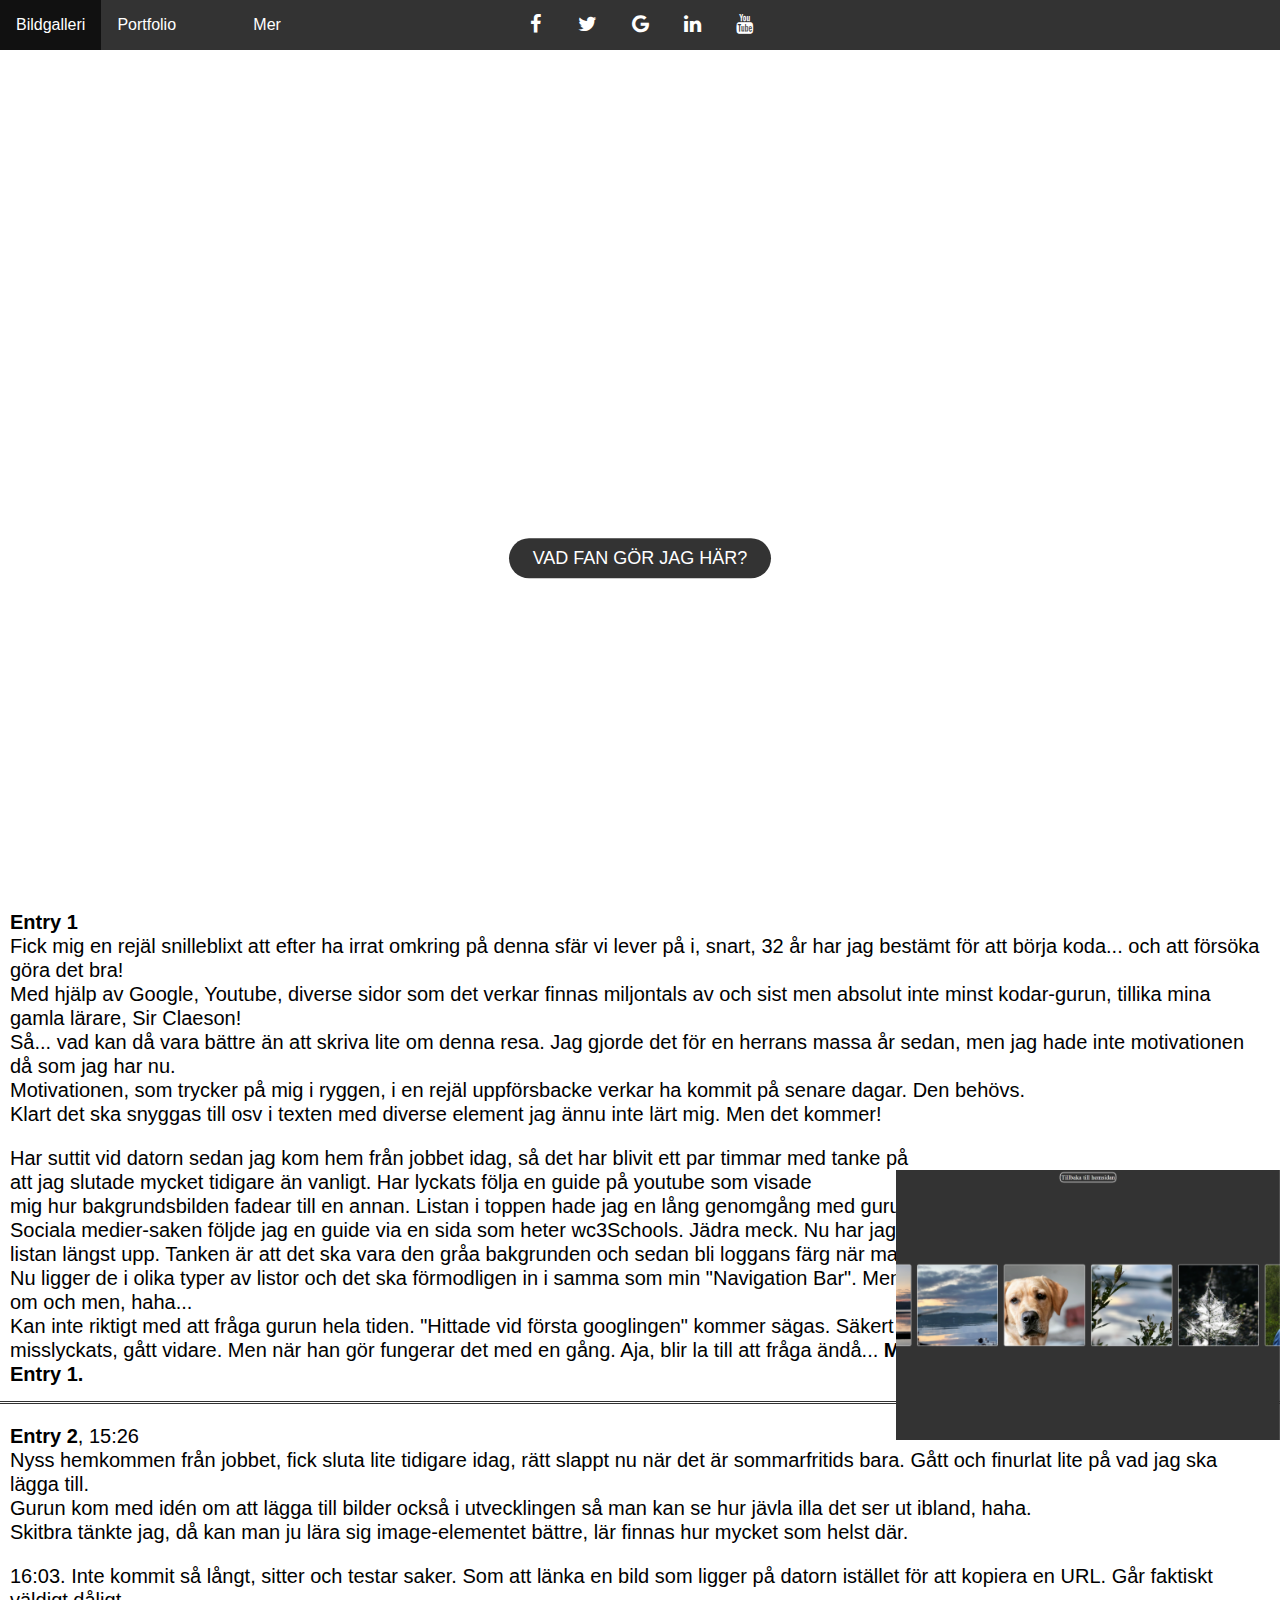
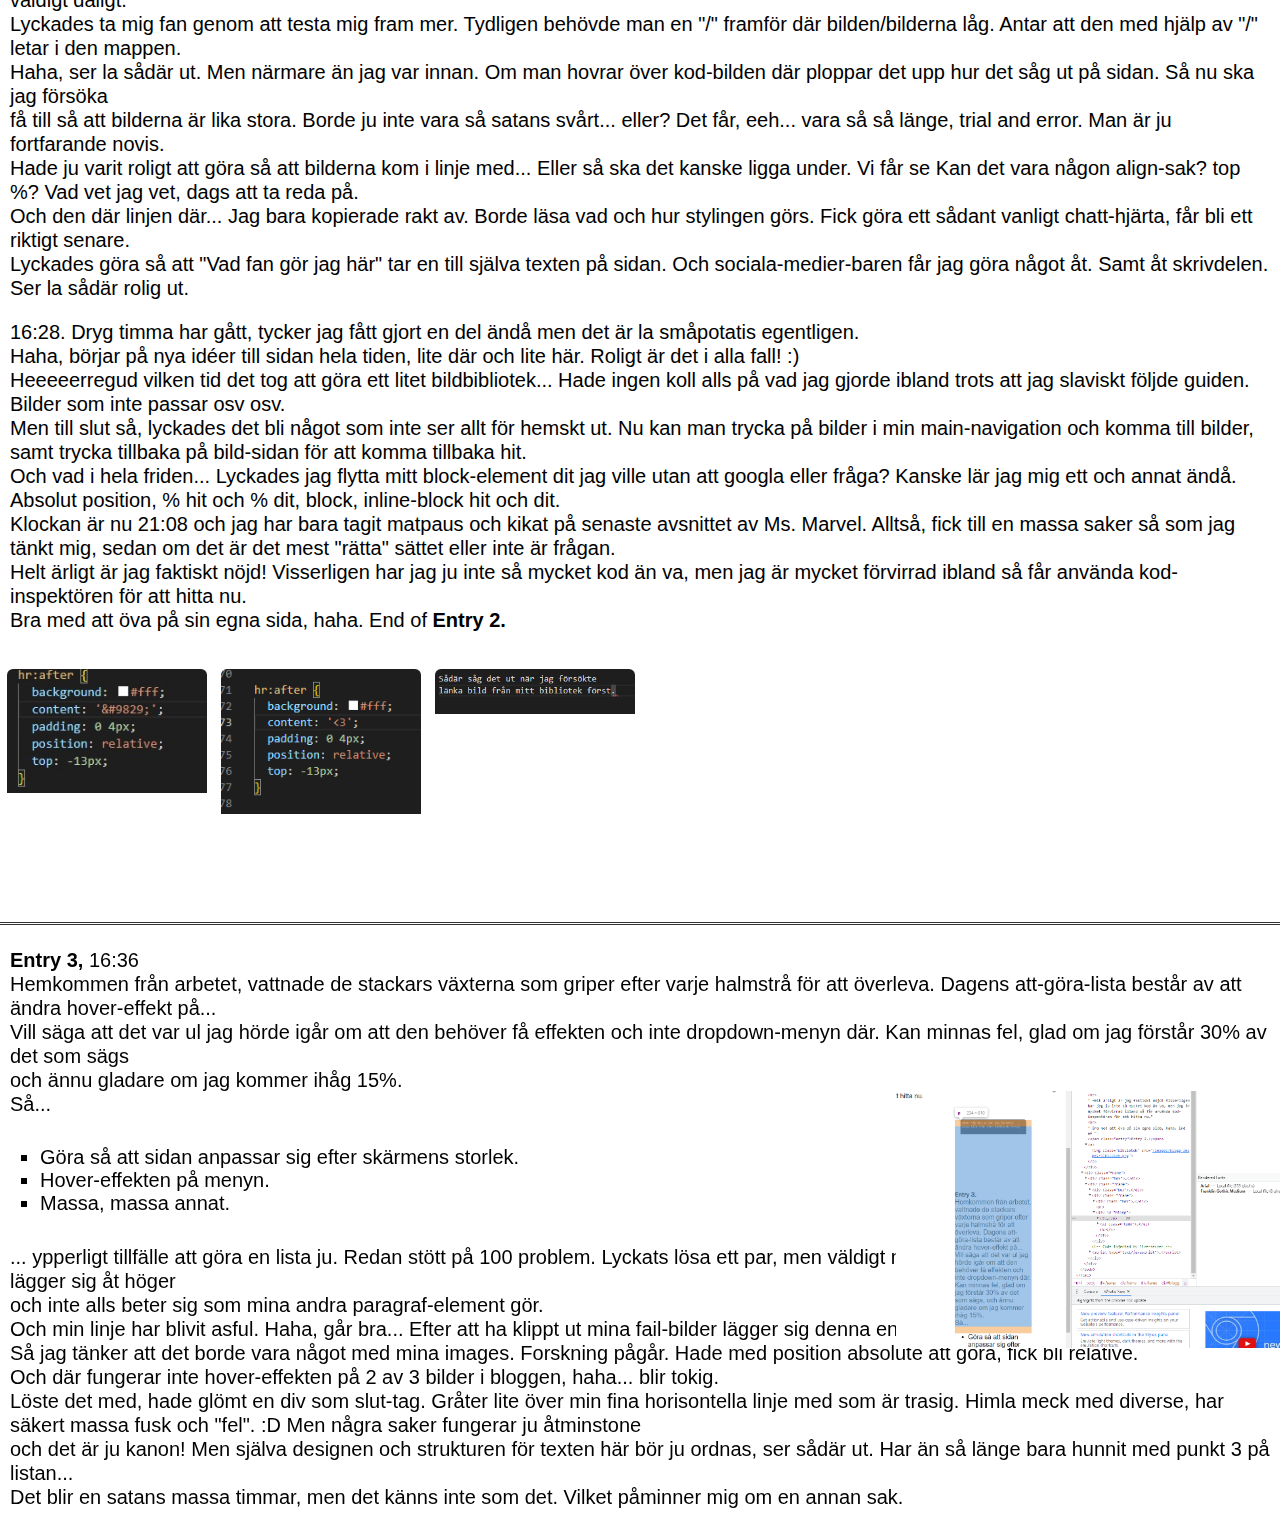
==== index.html @ 907fc2be "text and image changes" ====
<!DOCTYPE html>
  <html lang="sv">
    <head>
      <meta charset="UTF-8">
      <meta name="viewport" content="width=device-width, initial-scale=1.0">
        <title>Kod Johansson</title>
        <link rel="stylesheet" href="bgstyle.css">
        <link rel="stylesheet" href="https://cdnjs.cloudflare.com/ajax/libs/font-awesome/4.7.0/css/font-awesome.min.css">
    </head>
  <body>
    <div class="section-top">
      <div class="content">
        <h1>Kod Johansson</h1>
        <a href="#blogg">Vad fan gör jag här?</a>
      </div>
    </div>

    <nav id="main-navigation">
      <ul>
        <li><a class="menu-label" a href="/bilder.html">Bildgalleri</a></li>
        <li><a class="menu-label" a href="#">Portfolio</a></li>
          <li class="dropdown-parent">
            <span class="menu-label">Mer</span>
              <ul class="dropdown-content">
                <li><a href="#">bla</a></li>
                <li><a href="#">bla1</a></li>
                <li><a href="#">bla2</a></li>
              </ul>
          </li>
      </ul>
      <div class="icon-bar">
        <a href="https://www.facebook.com/figge.johansson" class="facebook"><i class="fa fa-facebook"></i></a> 
        <a href="#" class="twitter"><i class="fa fa-twitter"></i></a> 
        <a href="#" class="google"><i class="fa fa-google"></i></a> 
        <a href="#" class="linkedin"><i class="fa fa-linkedin"></i></a>
        <a href="#" class="youtube"><i class="fa fa-youtube"></i></a>
      </div>
    </nav>

    <q class="content-q">&#8211How is it that you can love someone even more with time?"<br> "&#8211Because the longer the story, my love, the more you fill the book.</q>



    

  <div id="blogg">

    <p><span class="entry">Entry 1</span> <br>Fick mig en rejäl snilleblixt att efter ha irrat omkring på denna sfär vi lever på i, snart, 32 år har jag bestämt för att börja koda... och att försöka göra det bra!<br>
    Med hjälp av Google, Youtube, diverse sidor som det verkar finnas miljontals av och sist men absolut inte minst kodar-gurun, tillika mina gamla lärare, Sir Claeson!<br>
    Så... vad kan då vara bättre än att skriva lite om denna resa. Jag gjorde det för en herrans massa år sedan, men jag hade inte motivationen då som jag har nu.<br>Motivationen,
    som trycker på mig i ryggen, i en rejäl uppförsbacke verkar ha kommit på senare dagar. Den behövs.<br>
    Klart det ska snyggas till osv i texten med diverse element jag ännu inte lärt mig. Men det kommer!</p>
    <p> Har suttit vid datorn sedan jag kom hem från jobbet idag, så det har blivit ett par timmar med tanke på <br>
    att jag slutade mycket tidigare än vanligt. Har lyckats följa en guide på youtube som visade <br>
    mig hur bakgrundsbilden fadear till en annan. Listan i toppen hade jag en lång genomgång med gurun på igår kväll.<br>
    Sociala medier-saken följde jag en guide via en sida som heter wc3Schools. Jädra meck. Nu har jag försökt att lista ut hur man får upp den till<br>
    listan längst upp. Tanken är att det ska vara den gråa bakgrunden och sedan bli loggans färg när man hovrar över den med musen. <br>
    Nu ligger de i olika typer av listor och det ska förmodligen in i samma som min "Navigation Bar". Men jag fattar fortfarande inte efter mycket om och men, haha... <br>
    Kan inte riktigt med att fråga gurun hela tiden. "Hittade vid första googlingen" kommer sägas. Säkert en sida jag varit inne på, försökt med det <br>
    misslyckats, gått vidare. Men när han gör fungerar det med en gång. Aja, blir la till att fråga ändå... <strong>Mycket, mycket jobb kvarstår!</strong> End of <span class="entry">Entry 1.</span></p>
    <hr class="linje">
    <p><span class="entry">Entry 2</span>, 15:26<br>
    Nyss hemkommen från jobbet, fick sluta lite tidigare idag, rätt slappt nu när det är sommarfritids bara. Gått och finurlat lite på vad jag ska lägga till. <br>
    Gurun kom med idén om att lägga till bilder också i utvecklingen så man kan se hur jävla illa det ser ut ibland, haha.<br>
    Skitbra tänkte jag, då kan man ju lära sig image-elementet bättre, lär finnas hur mycket som helst där. 
    </p>
    <p>16:03. Inte kommit så långt, sitter och testar saker. Som att länka en bild som ligger på datorn istället för att kopiera en URL. Går faktiskt väldigt dåligt. <br>
    Lyckades ta mig fan genom att testa mig fram mer. Tydligen behövde man en "/" framför där bilden/bilderna låg. Antar att den med hjälp av "/" letar i den mappen. <br>
    Haha, ser la sådär ut. Men närmare än jag var innan. Om man hovrar över kod-bilden där ploppar det upp hur det såg ut på sidan. Så nu ska jag försöka <br>
    få till så att bilderna är lika stora. Borde ju inte vara så satans svårt... eller? Det får, eeh... vara så så länge, trial and error. Man är ju fortfarande novis.<br>
    Hade ju varit roligt att göra så att bilderna kom i linje med... Eller så ska det kanske ligga under. Vi får se Kan det vara någon align-sak? top %? Vad vet jag vet, dags att ta reda på.<br>
    Och den där linjen där... Jag bara kopierade rakt av. Borde läsa vad och hur stylingen görs. Fick göra ett sådant vanligt chatt-hjärta, får bli ett riktigt senare. <br>
    Lyckades göra så att "Vad fan gör jag här" tar en till själva texten på sidan. Och sociala-medier-baren får jag göra något åt. Samt åt skrivdelen. Ser la sådär rolig ut.<br>
    </p><p>16:28. Dryg timma har gått, tycker jag fått gjort en del ändå men det är la småpotatis egentligen. <br>
    Haha, börjar på nya idéer till sidan hela tiden, lite där och lite här. Roligt är det i alla fall! :) <br>
    Heeeeerregud vilken tid det tog att göra ett litet bildbibliotek... Hade ingen koll alls på vad jag gjorde ibland trots att jag slaviskt följde guiden. Bilder som inte passar osv osv. <br>
    Men till slut så, lyckades det bli något som inte ser allt för hemskt ut. Nu kan man trycka på bilder i min main-navigation och komma till bilder, samt trycka tillbaka på bild-sidan för att komma tillbaka hit.<br>
    Och vad i hela friden... Lyckades jag flytta mitt block-element dit jag ville utan att googla eller fråga? Kanske lär jag mig ett och annat ändå. Absolut position, % hit och % dit, block, inline-block hit och dit.<br>
    Klockan är nu 21:08 och jag har bara tagit matpaus och kikat på senaste avsnittet av Ms. Marvel. Alltså, fick till en massa saker så som jag tänkt mig, sedan om det är det mest "rätta" sättet eller inte är frågan.<br>
    Helt ärligt är jag faktiskt nöjd! Visserligen har jag ju inte så mycket kod än va, men jag är mycket förvirrad ibland så får använda kod-inspektören för att hitta nu.<br>
    Bra med att öva på sin egna sida, haha. End of <span class="entry">Entry 2.</span>
  <p>

    <img class="bibliotek" src="/images/blogg-images/bibliotek.png">
</div>

<div class="frame">
  <div class="box">
    <img src="/images/blogg-images/heartcode.jpg">
    <img class="hover-img" src="/images/blogg-images/heartfail.png">
</div>

<div class="frame">
  <div class="box">
    <img src="/images/blogg-images/heartsuccess.png">
    <img class="hover-img" src="/images/blogg-images/heartsuccess1.png">
  </div>
</div>

<div class="frame">
  <div class="box">
    <img src="/images/blogg-images/superfail1.png">
    <img class="hover-img" src="superfail.png">
  </div>
</div>
<img class="wrongtext" src="/images/blogg-images/whatswrongwithmytext.png">
  <br>
  <br>
  <br>
  <br>
  <br>
  <br>
  <br>
  <br>
  <br>
  <br>
  <br>
  <br>
  <br>
  <br>
<hr class="linje">
  <div id="blogg">
    <p>
      <span class="entry">Entry 3,</span> 16:36<br> Hemkommen från arbetet, vattnade de stackars växterna som griper efter varje halmstrå för att överleva. Dagens att-göra-lista består av att ändra hover-effekt på... <br>
      Vill säga att det var ul jag hörde igår om att den behöver få effekten och inte dropdown-menyn där. Kan minnas fel, glad om jag förstår 30% av det som sägs<br> och ännu gladare om jag kommer ihåg 15%. <br>
      Så...</p> <ul class="todo">
              <li class="todo">Göra så att sidan anpassar sig efter skärmens storlek.</li>
              <li class="todo">Hover-effekten på menyn.</li>
              <li class="todo">Massa, massa annat.</li>
              </ul>
      <p>... ypperligt tillfälle att göra en lista ju. Redan stött på 100 problem. Lyckats lösa ett par, men väldigt många återstår. Som varför denna entryn lägger sig åt höger<br> och inte alls beter sig som mina andra paragraf-element gör. <br>
      Och min linje har blivit asful. Haha, går bra... Efter att ha klippt ut mina fail-bilder lägger sig denna entry som den ska. <br>
       Så jag tänker att det borde vara något med mina images. Forskning pågår. Hade med position absolute att göra, fick bli relative.<br> Och där fungerar inte hover-effekten på 2 av 3 bilder i bloggen, haha... blir tokig.<br>
      Löste det med, hade glömt en div som slut-tag. Gråter lite över min fina horisontella linje med som är trasig. Himla meck med diverse, har säkert massa fusk och "fel". :D Men några saker fungerar ju åtminstone <br>
      och det är ju kanon! Men själva designen och strukturen för texten här bör ju ordnas, ser sådär ut. Har än så länge bara hunnit med punkt 3 på listan...<br>
      Det blir en satans massa timmar, men det känns inte som det. Vilket påminner mig om en annan sak.
    </p>

  </div>
</div>

  </body>
</html>
---- bgstyle.css ----
body, html {
  margin: 0;
  padding: 0%;
  font-family: sans-serif;
  width: 100%;
  height: 100%;
}

.section-top {
  width: 100%;
  height: 100%;
  overflow: hidden;
  position: relative;
  background-image: url("https://i.picsum.photos/id/1082/5416/3611.jpg?hmac=GrASx5oGYbTwT4xyJDYkurgXFFfgj37WHvaJNe8Sr1E");
  background-repeat: no-repeat;
  background-size: cover;
  animation: slide 12s infinite;
}

.content {
  position: absolute;
  top: 50%;
  left: 50%;
  transform: translate( -50%, -50%);
  text-transform: uppercase;
  text-align: center;
}

.content h1  {
  color: white;
  font-size: 60px;
  letter-spacing: 16px;
}

.content a {
  background: #333;
  padding: 10px 24px;
  color: white;
  text-decoration: none;
  font-size: 18px;
  border-radius: 20px;
}

.content-q {
  position: absolute;
  top: 70%;
  left: 50%;
  font-size: 30px;
  color: white;
  font-family: Verdana, Geneva, Tahoma, sans-serif;
  font-style: italic;
}

p {
  display: block;
  font-size: 20px;
  padding: 10px;
  line-height: 24px;
  margin: 0;
}

span.entry {
  font-weight: bold;
  font-family:'Franklin Gothic Medium', 'Arial Narrow', Arial, sans-serif;
}


hr {
  border: none;
  border-top: 3px double #333;
  color: #333;
  overflow: visible;
  text-align: center;
  height: 5px;
}

hr:after {
  background: #fff;
  content: '';
  padding: 5 10px;
  position: relative;
  top: -13px;
}

#blogg {
  display: inline;
  font-size: 10px;
}

@keyframes slide {
  0% {
    background-image: url("https://i.picsum.photos/id/1082/5416/3611.jpg?hmac=GrASx5oGYbTwT4xyJDYkurgXFFfgj37WHvaJNe8Sr1E");
  }

  33% {
    background-image: url("https://i.picsum.photos/id/129/4910/3252.jpg?hmac=g1KzJMIp75lG_scR48R1baC6TjhVmkEyygSyngKYRsg");
  }

  67% {
    background-image: url("https://i.picsum.photos/id/155/3264/2176.jpg?hmac=Zgf_oGMJeg18XoKBFmJgp2DgHMRYuorXlDx5wLII9nU");
  }
}

#main-navigation {
  position: fixed;
  top: 0;
  width: 100%;
  background-color: #333;
}

#main-navigation li {
  list-style-type: none;
}

#main-navigation a,
#main-navigation span {
  text-decoration: none;
  display: block;
}

#main-navigation > ul {
  float: left;
  list-style-type: none;
  margin: 0;
  padding: 0;
  overflow: hidden;
  
}

#main-navigation > ul > li {
  float: left;
}

#main-navigation .menu-label{
  color: white;
  text-align: center;
  padding: 16px;
}

#main-navigation span.menu-label{
  cursor: default;
}

.menu-label:hover {
  background-color: #111;
}

.dropdown-parent {
  width: 150px;
}

.dropdown-parent:hover .dropdown-content {
  visibility: visible;
} 

.dropdown-content {
  visibility: hidden;
  position: absolute;
  background-color: #f1f1f1;
  box-shadow: 0px 8px 16px 0px rgba(0,0,0,.2);
  z-index: 1;
  padding: 0;
  width: inherit;
}

.dropdown-content a {
  color: black;
  padding: 12px 16px;
}

.dropdown-content a:hover {
  background-color: #ddd;
}


.fa {
  padding: 5px;
  font-size: 30px;
  width: 20px;
  text-align: center;
  text-decoration: none;
  margin: 4px;
  border-radius: 50%;
}


.text {
  font-size: 20px;
  text-align: center;
}

#main-navigation .icon-bar {
  position: relative;
  float: right;
  width: 260px;
  text-align: center;
  right: calc(50% - 130px);
}

#main-navigation .icon-bar a {
  display: inline-block;
  text-align: center;
  padding: 5px;
  transition: all 0.3 ease;
  color: white;
  font-size: 20px;
}

.facebook {
  background: #333;
  color: white;
}

.facebook:hover {
  background-color: #3b5998;
}

.twitter {
  background: #333;
  color: white;
}

.twitter:hover {
  background: #55ACEE;
}

.google {
  background: #333;
  color: white;
}

.google:hover {
  background: #dd4b39;
}

.linkedin {
  background: #333;
  color: white;
}

.linkedin:hover {
  background: #007bb5;
}

.youtube {
  background: #333;
  color: white;
}

.youtube:hover {
  background: #bb0000;
}

.frame {
  position: relative;

}

.box {
  position: relative;
  width: 200px;
  height: 200px;
  display: inline-block;
  border-radius: 8px;
  overflow: hidden;
  margin: 5px;
  border: 2px solid white;
  float: left;
}

img {
  width: 100%;
  transition: all linear 0.7s;
  object-fit: cover;
}

img.hover-img {
  position: absolute;
  top: 0;
  left: 0;
  opacity: 0;
}

.box:hover img {
  opacity: 0;
}

.box:hover img.hover-img {
  opacity: 1;
}


img.bibliotek {
  display: block;
  position: absolute;
  width: 30%;
  height: 30%;
  float: right;
  top: 130%;
  left: 70%;
}

img.wrongtext {
  display: block;
  position: absolute;
  width: 30%;
  height: 30%;
  float: right;
  top: 50%;
  left: 70%;
}

.todo {
  font-size: 20px;
  list-style-type: square;
}
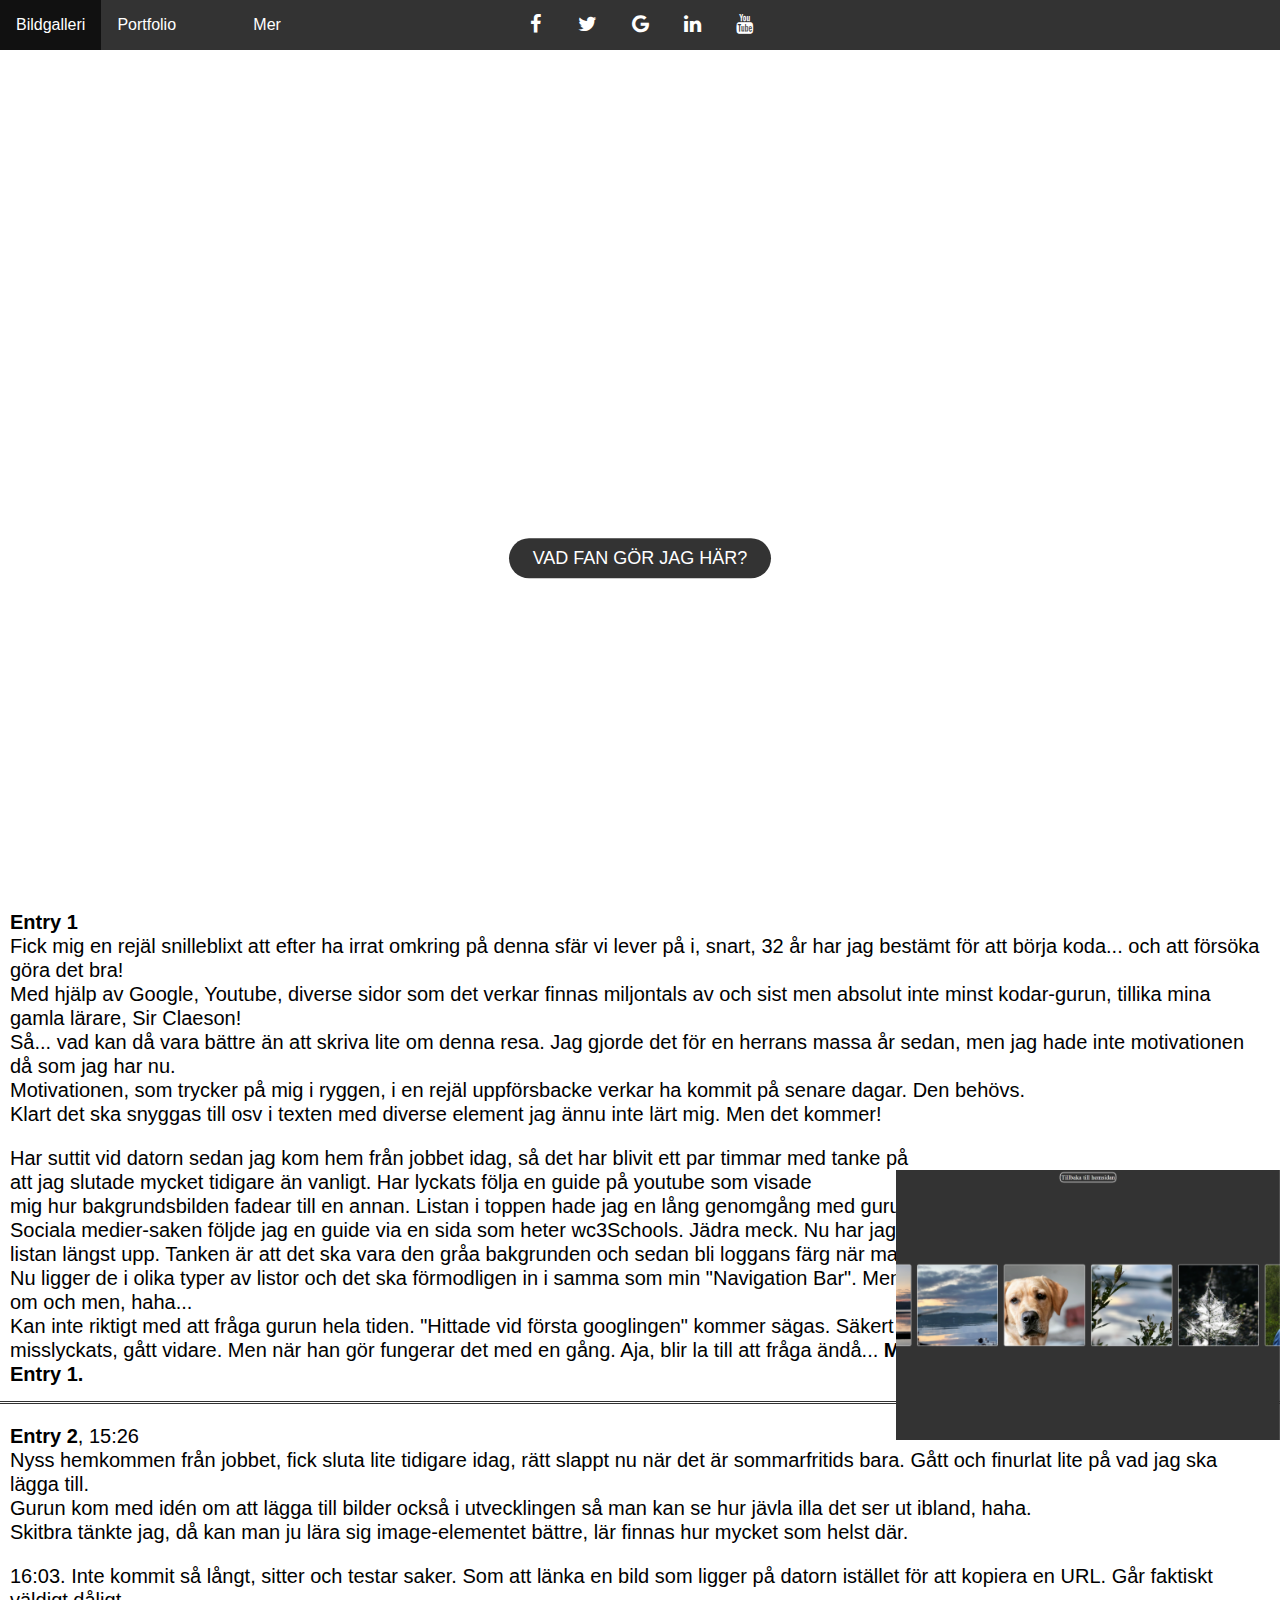
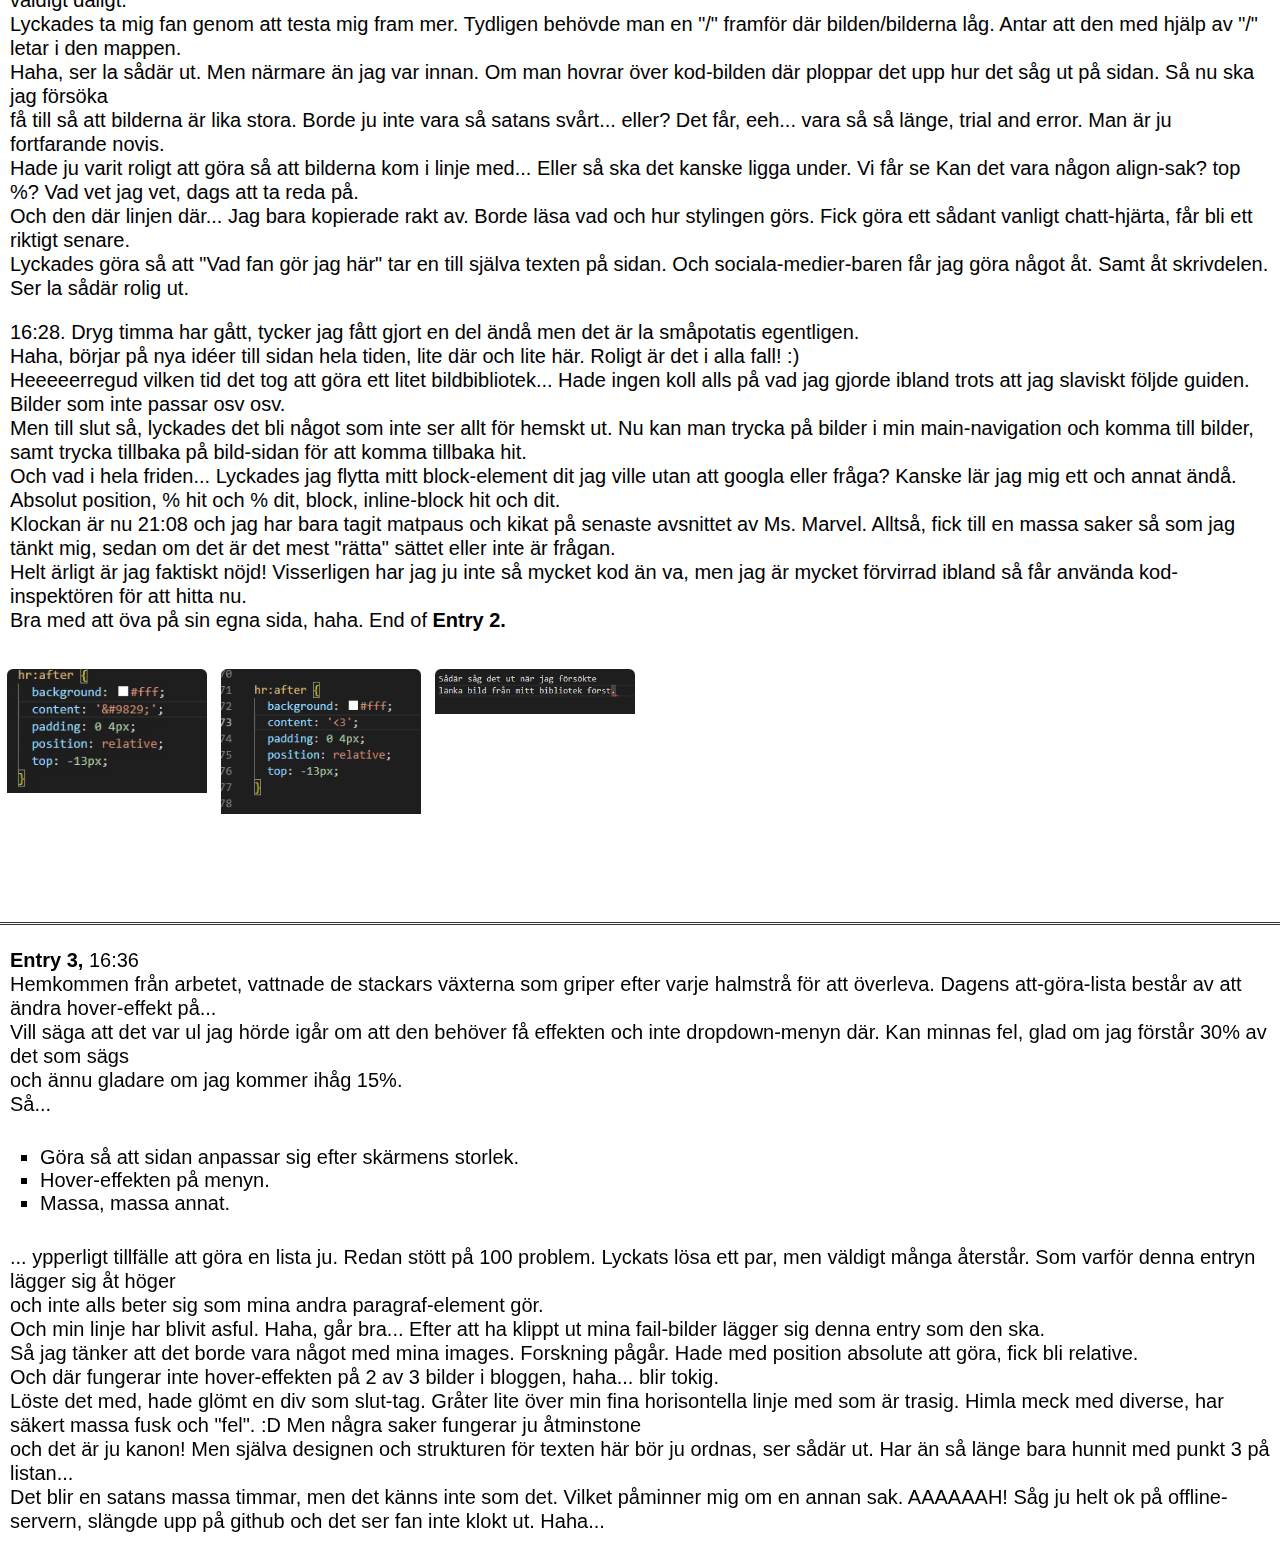
==== commit c934d7b8: "removed new image" ====
--- a/index.html
+++ b/index.html
@@ -103,7 +103,7 @@
     <img class="hover-img" src="superfail.png">
   </div>
 </div>
-<img class="wrongtext" src="/images/blogg-images/whatswrongwithmytext.png">
+
   <br>
   <br>
   <br>
@@ -133,7 +133,7 @@
        Så jag tänker att det borde vara något med mina images. Forskning pågår. Hade med position absolute att göra, fick bli relative.<br> Och där fungerar inte hover-effekten på 2 av 3 bilder i bloggen, haha... blir tokig.<br>
       Löste det med, hade glömt en div som slut-tag. Gråter lite över min fina horisontella linje med som är trasig. Himla meck med diverse, har säkert massa fusk och "fel". :D Men några saker fungerar ju åtminstone <br>
       och det är ju kanon! Men själva designen och strukturen för texten här bör ju ordnas, ser sådär ut. Har än så länge bara hunnit med punkt 3 på listan...<br>
-      Det blir en satans massa timmar, men det känns inte som det. Vilket påminner mig om en annan sak.
+      Det blir en satans massa timmar, men det känns inte som det. Vilket påminner mig om en annan sak. AAAAAAH! Såg ju helt ok på offline-servern, slängde upp på github och det ser fan inte klokt ut. Haha...
     </p>
 
   </div>
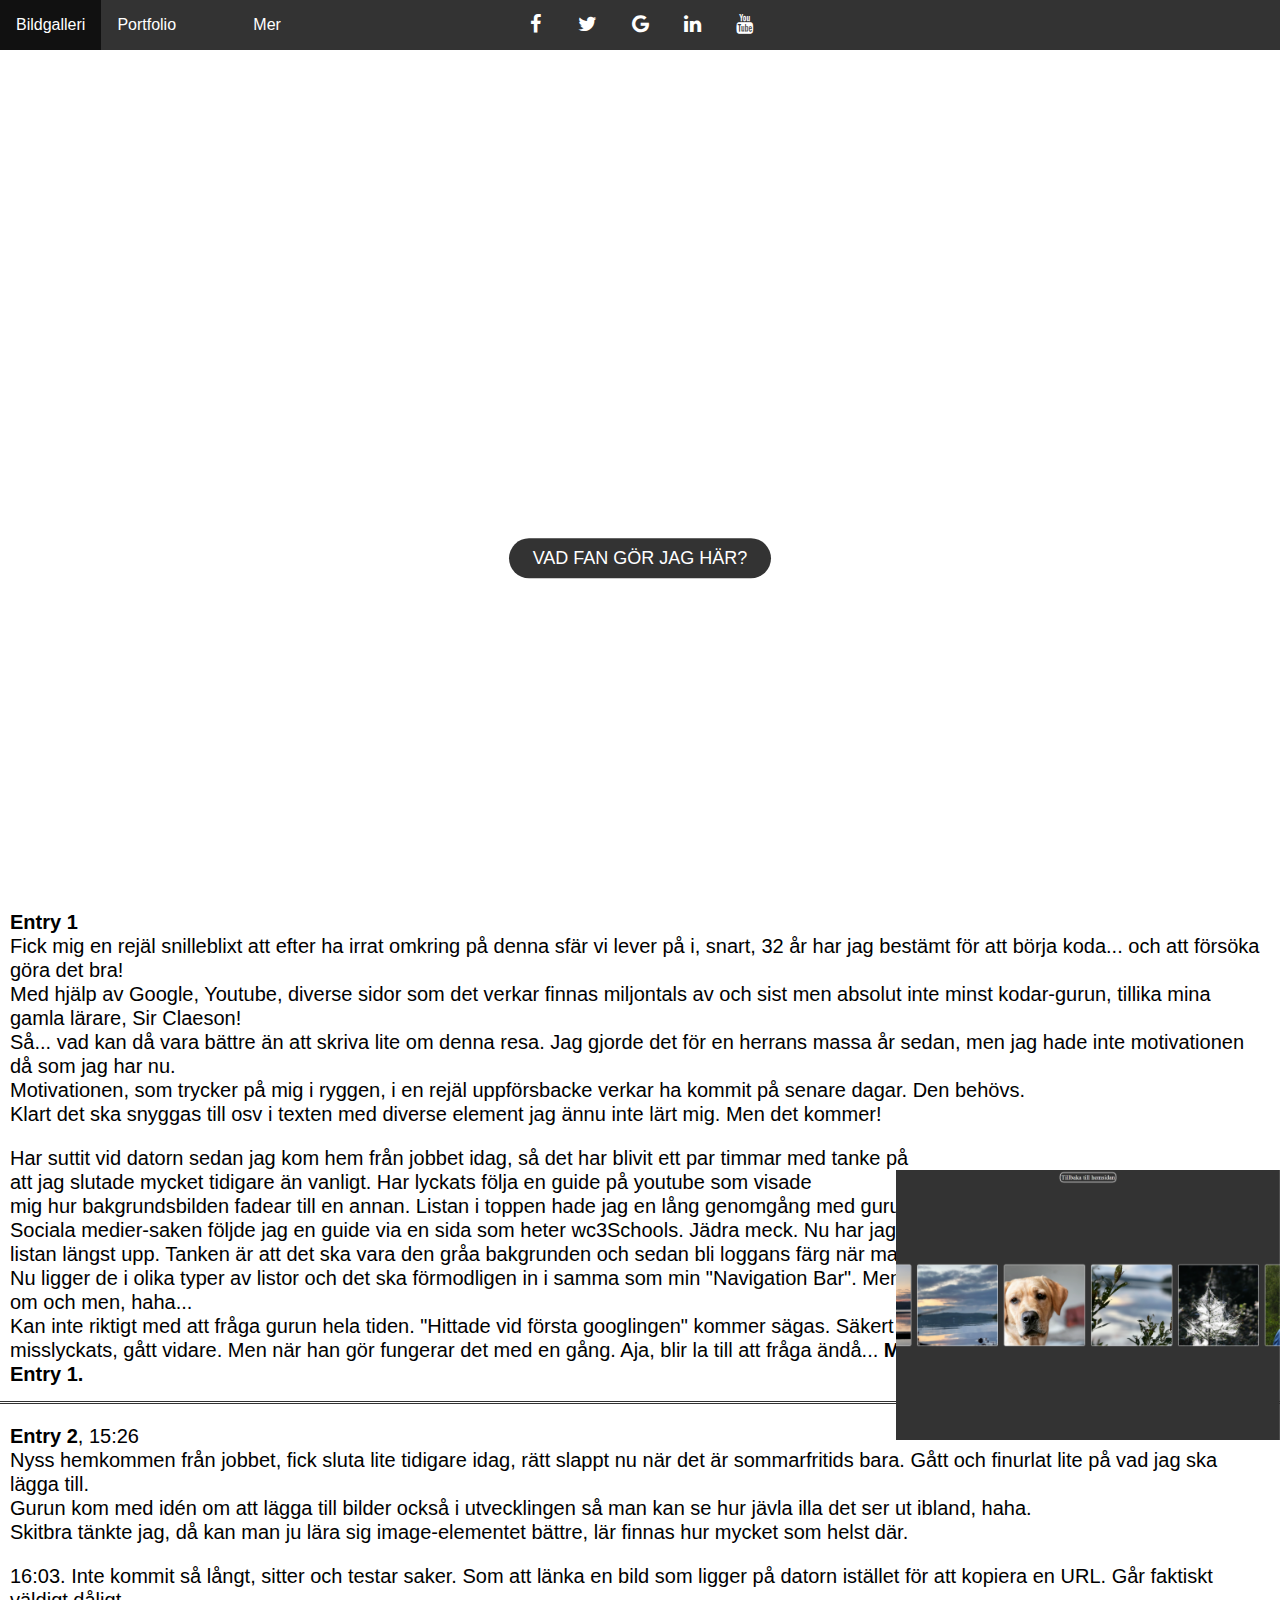
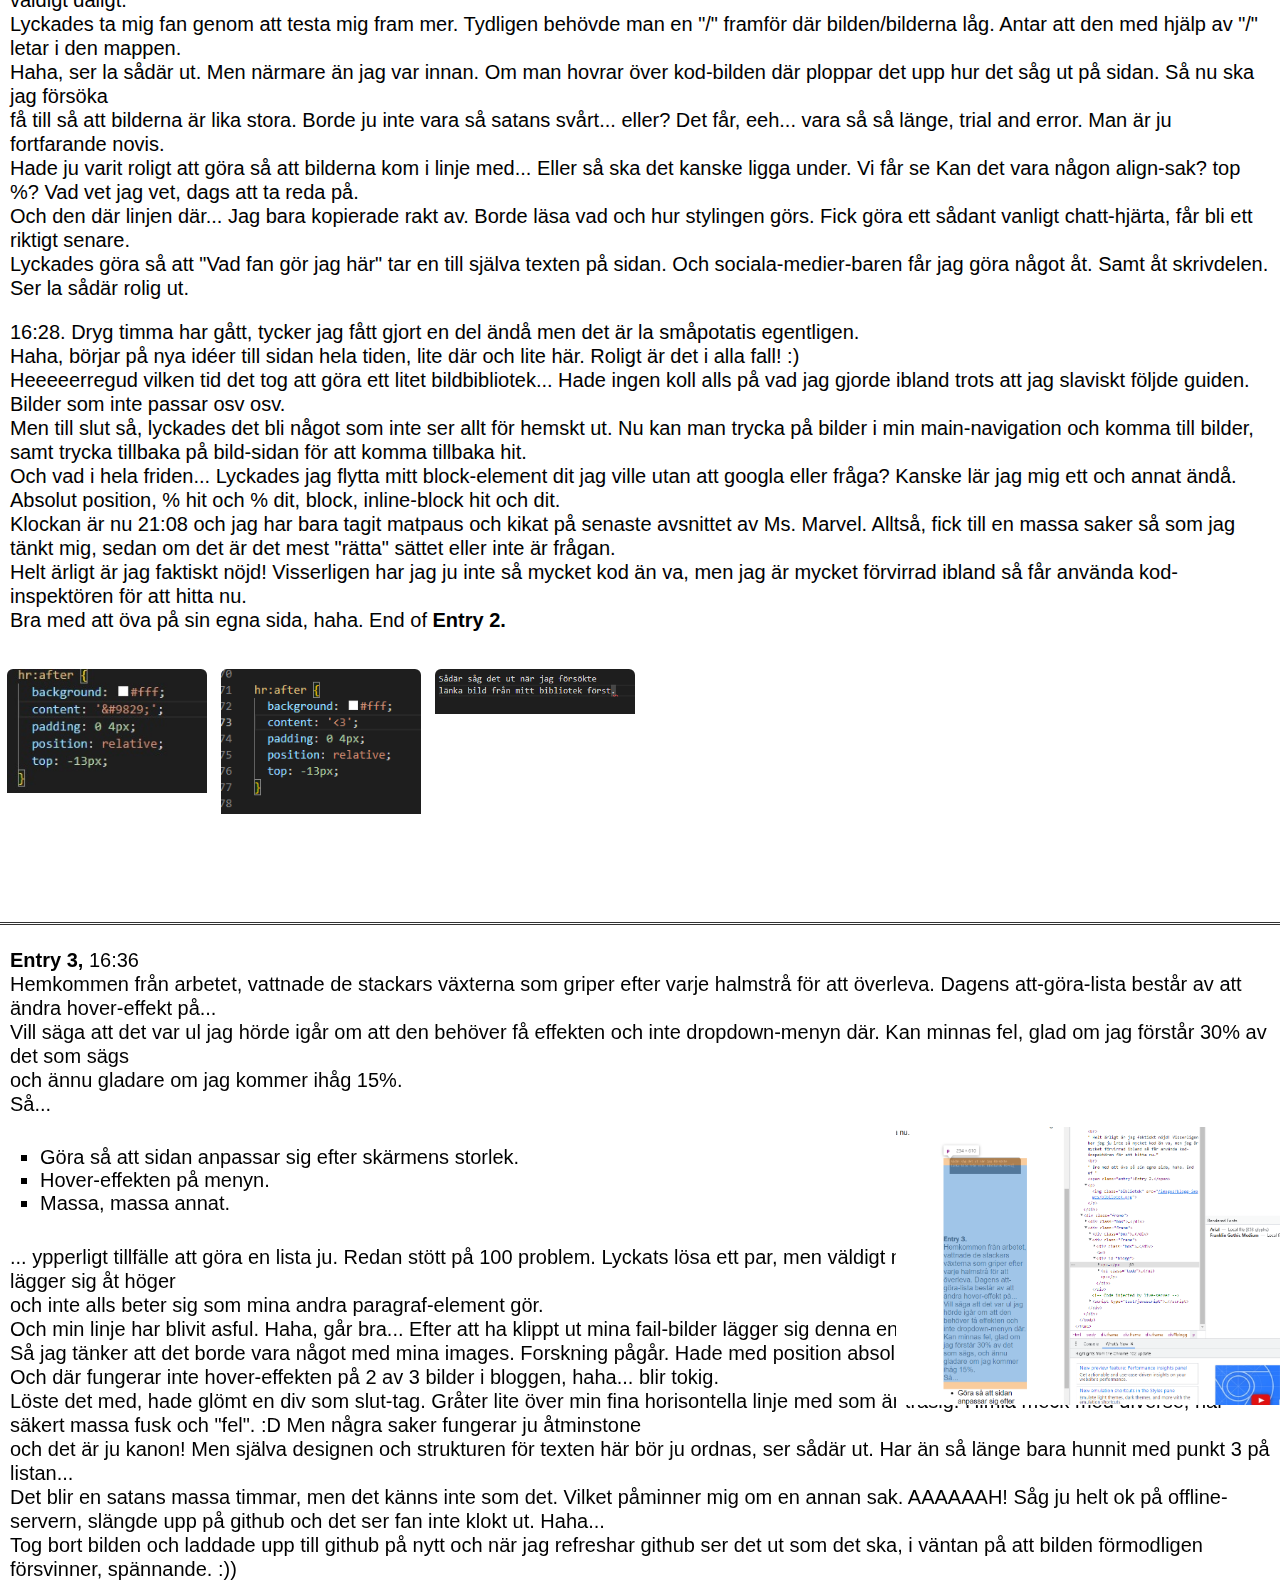
==== commit 2e488a50: "New try with image" ====
--- a/index.html
+++ b/index.html
@@ -133,9 +133,10 @@
        Så jag tänker att det borde vara något med mina images. Forskning pågår. Hade med position absolute att göra, fick bli relative.<br> Och där fungerar inte hover-effekten på 2 av 3 bilder i bloggen, haha... blir tokig.<br>
       Löste det med, hade glömt en div som slut-tag. Gråter lite över min fina horisontella linje med som är trasig. Himla meck med diverse, har säkert massa fusk och "fel". :D Men några saker fungerar ju åtminstone <br>
       och det är ju kanon! Men själva designen och strukturen för texten här bör ju ordnas, ser sådär ut. Har än så länge bara hunnit med punkt 3 på listan...<br>
-      Det blir en satans massa timmar, men det känns inte som det. Vilket påminner mig om en annan sak. AAAAAAH! Såg ju helt ok på offline-servern, slängde upp på github och det ser fan inte klokt ut. Haha...
+      Det blir en satans massa timmar, men det känns inte som det. Vilket påminner mig om en annan sak. AAAAAAH! Såg ju helt ok på offline-servern, slängde upp på github och det ser fan inte klokt ut. Haha...<br>
+      Tog bort bilden och laddade upp till github på nytt och när jag refreshar github ser det ut som det ska, i väntan på att bilden förmodligen försvinner, spännande. :))
     </p>
-
+    <img class="wrongtext" src="/images/blogg-images/whatswrongwithmytext.png">
   </div>
 </div>
 
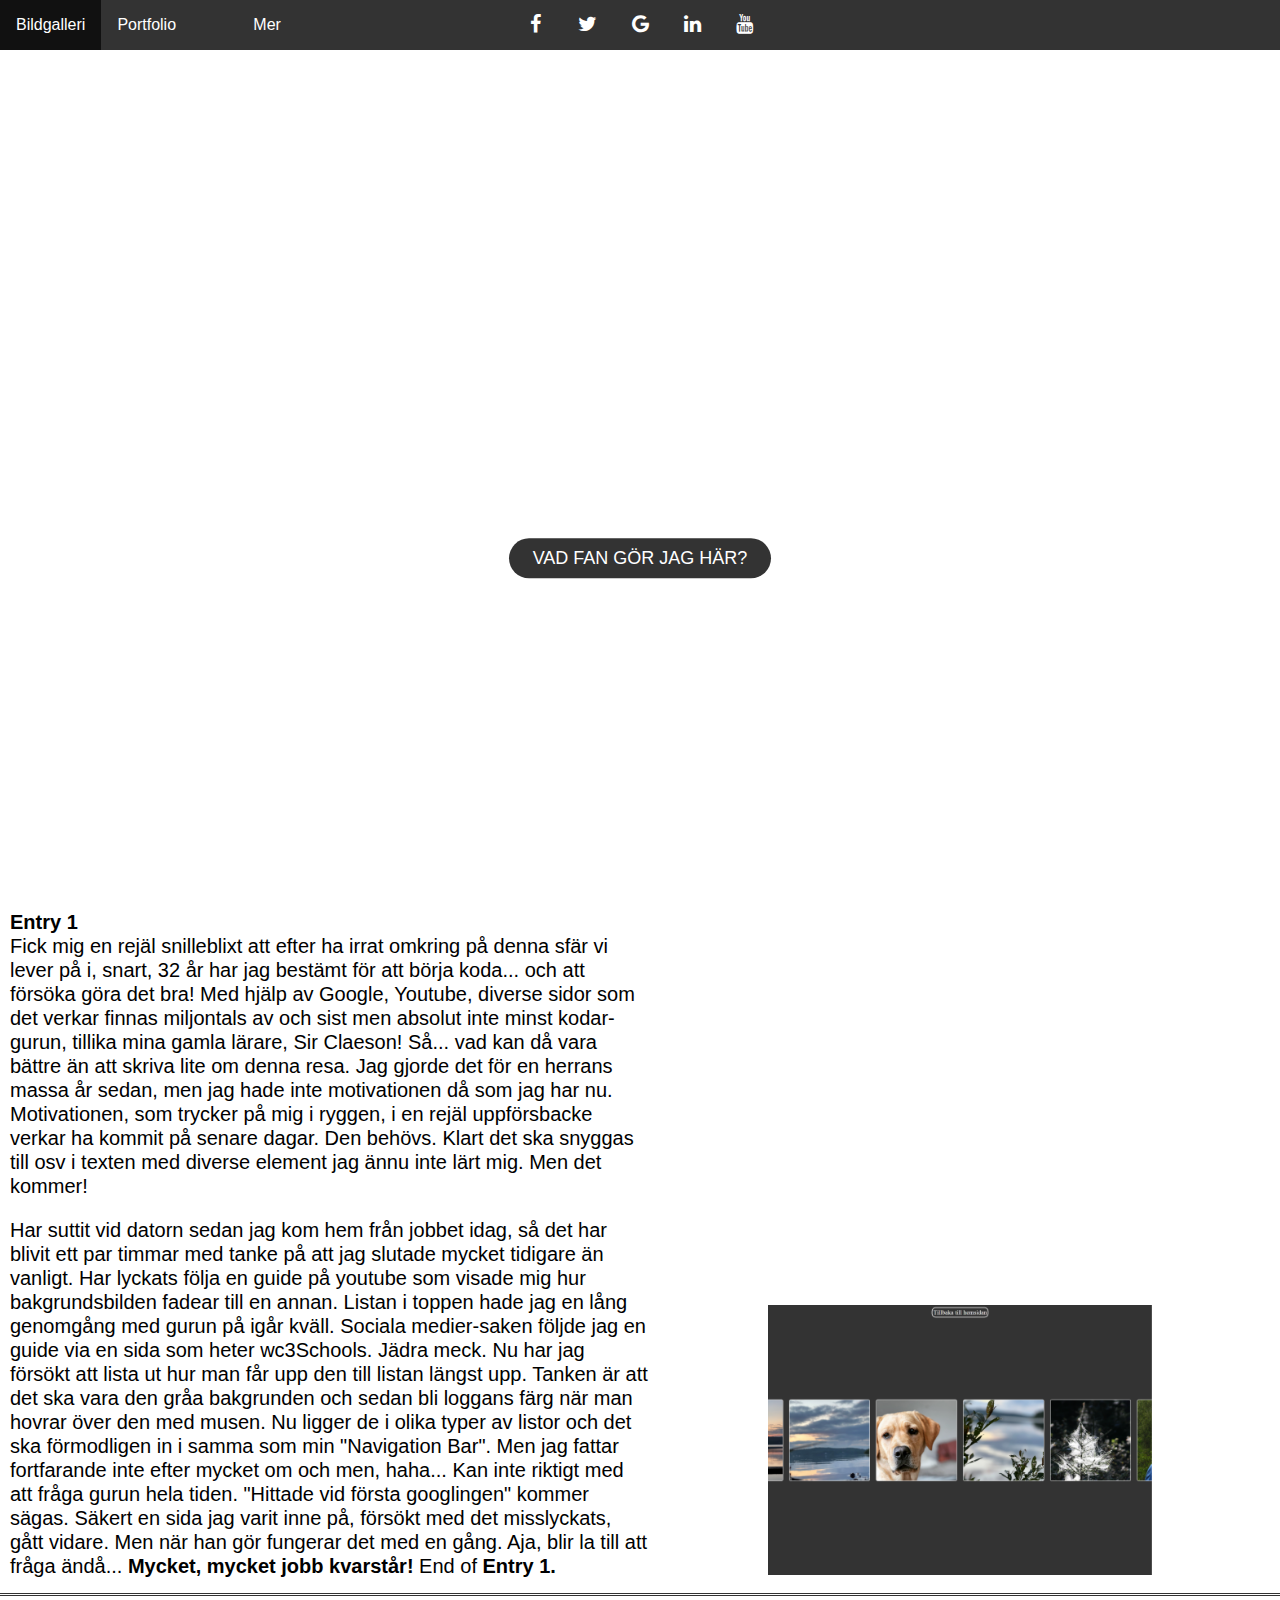
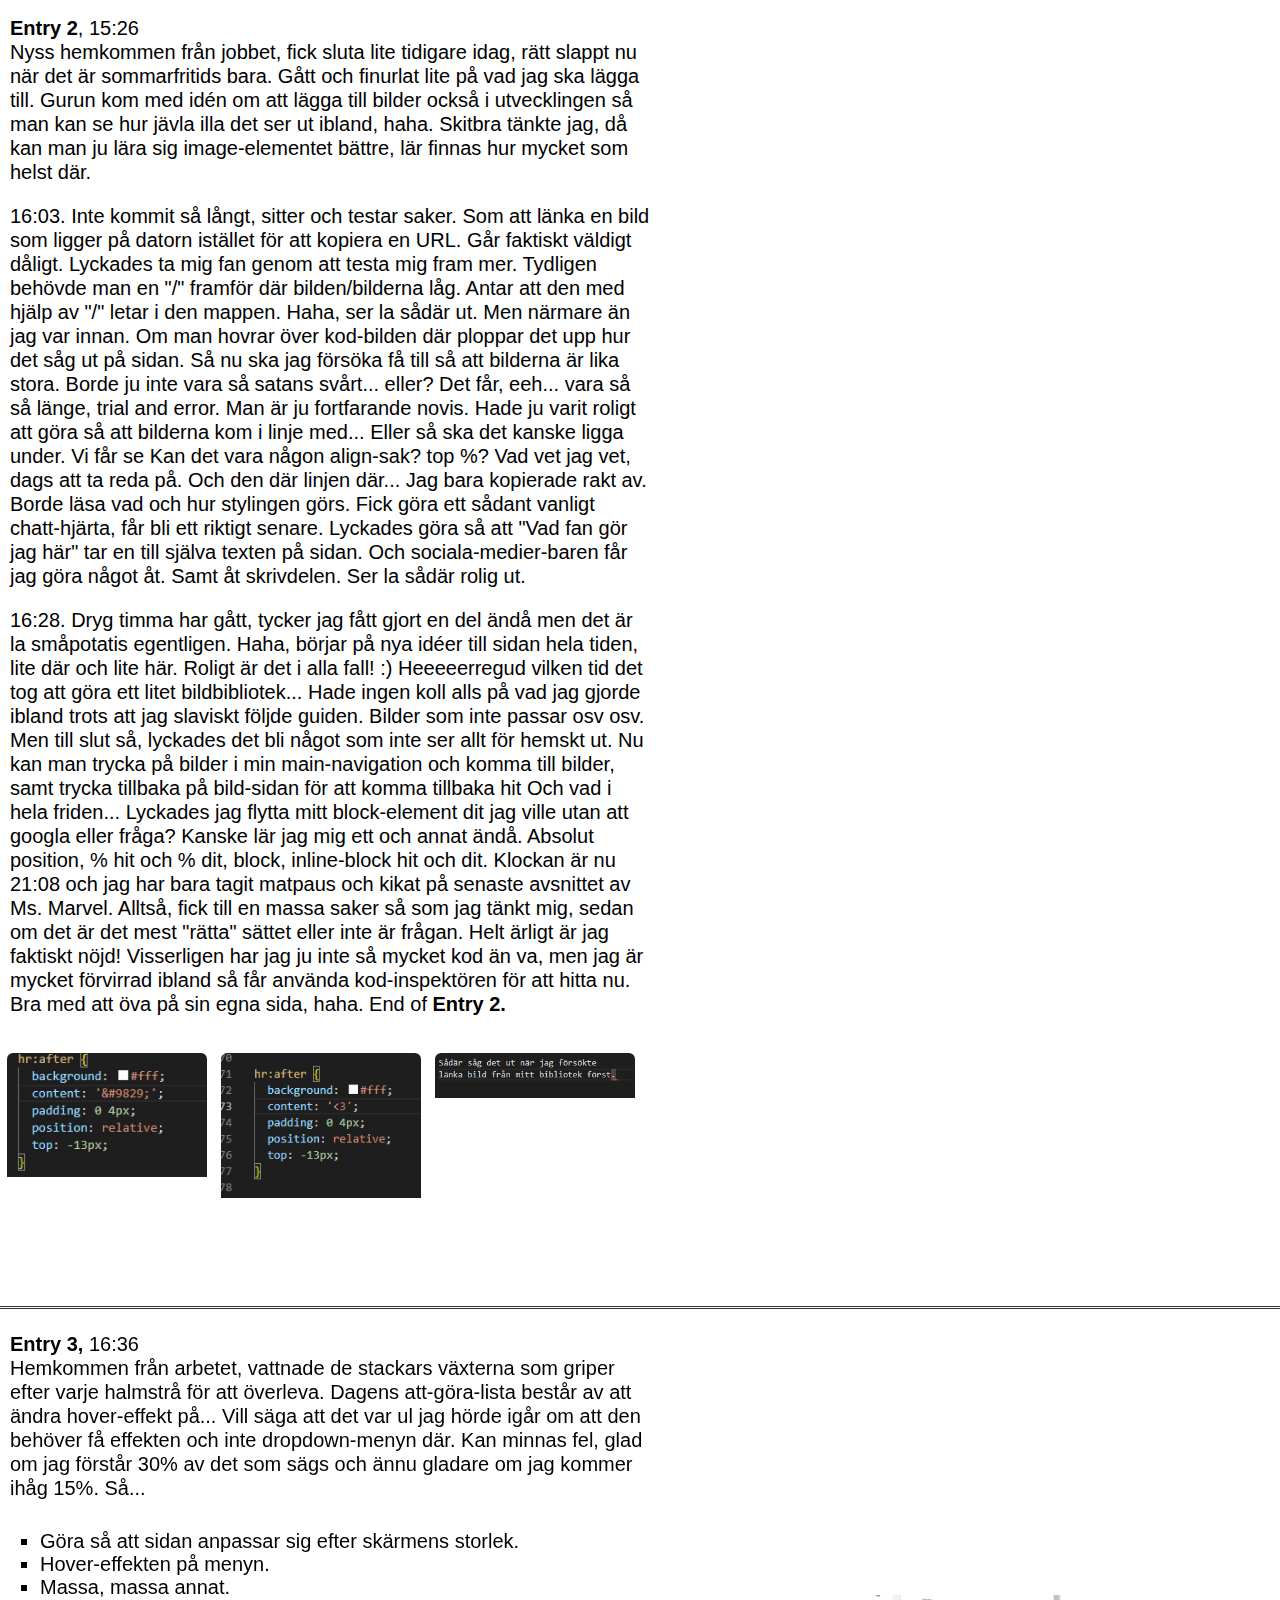
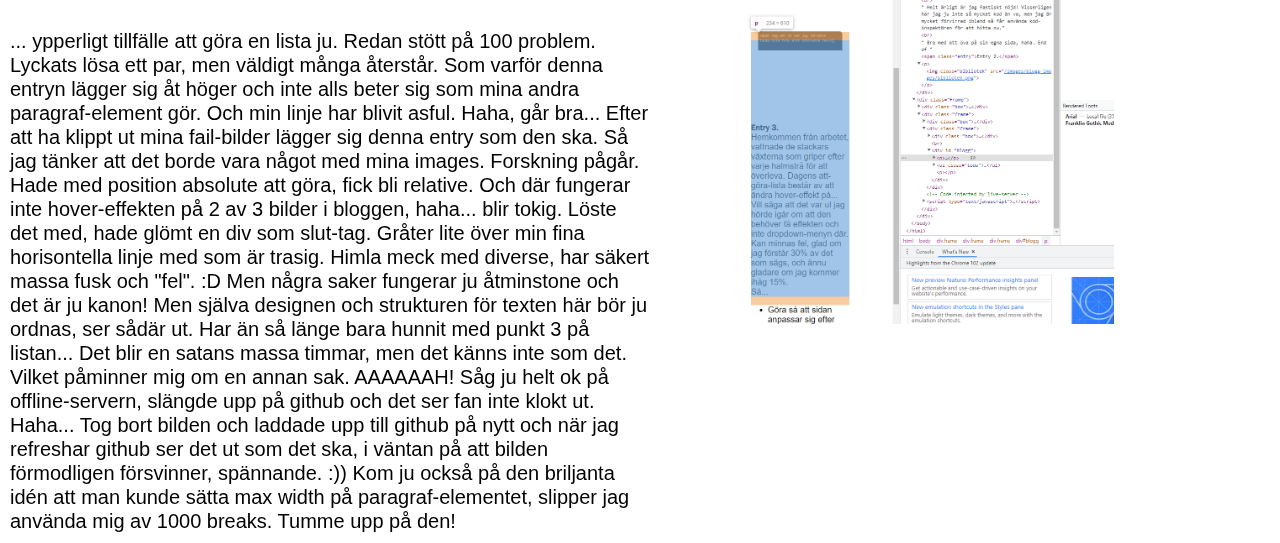
==== commit 49eae312: "cleanup i text" ====
--- a/index.html
+++ b/index.html
@@ -45,39 +45,39 @@
 
   <div id="blogg">
 
-    <p><span class="entry">Entry 1</span> <br>Fick mig en rejäl snilleblixt att efter ha irrat omkring på denna sfär vi lever på i, snart, 32 år har jag bestämt för att börja koda... och att försöka göra det bra!<br>
-    Med hjälp av Google, Youtube, diverse sidor som det verkar finnas miljontals av och sist men absolut inte minst kodar-gurun, tillika mina gamla lärare, Sir Claeson!<br>
-    Så... vad kan då vara bättre än att skriva lite om denna resa. Jag gjorde det för en herrans massa år sedan, men jag hade inte motivationen då som jag har nu.<br>Motivationen,
-    som trycker på mig i ryggen, i en rejäl uppförsbacke verkar ha kommit på senare dagar. Den behövs.<br>
+    <p><span class="entry">Entry 1</span> <br>Fick mig en rejäl snilleblixt att efter ha irrat omkring på denna sfär vi lever på i, snart, 32 år har jag bestämt för att börja koda... och att försöka göra det bra!
+    Med hjälp av Google, Youtube, diverse sidor som det verkar finnas miljontals av och sist men absolut inte minst kodar-gurun, tillika mina gamla lärare, Sir Claeson!
+    Så... vad kan då vara bättre än att skriva lite om denna resa. Jag gjorde det för en herrans massa år sedan, men jag hade inte motivationen då som jag har nu. Motivationen,
+    som trycker på mig i ryggen, i en rejäl uppförsbacke verkar ha kommit på senare dagar. Den behövs.
     Klart det ska snyggas till osv i texten med diverse element jag ännu inte lärt mig. Men det kommer!</p>
-    <p> Har suttit vid datorn sedan jag kom hem från jobbet idag, så det har blivit ett par timmar med tanke på <br>
-    att jag slutade mycket tidigare än vanligt. Har lyckats följa en guide på youtube som visade <br>
-    mig hur bakgrundsbilden fadear till en annan. Listan i toppen hade jag en lång genomgång med gurun på igår kväll.<br>
-    Sociala medier-saken följde jag en guide via en sida som heter wc3Schools. Jädra meck. Nu har jag försökt att lista ut hur man får upp den till<br>
-    listan längst upp. Tanken är att det ska vara den gråa bakgrunden och sedan bli loggans färg när man hovrar över den med musen. <br>
-    Nu ligger de i olika typer av listor och det ska förmodligen in i samma som min "Navigation Bar". Men jag fattar fortfarande inte efter mycket om och men, haha... <br>
-    Kan inte riktigt med att fråga gurun hela tiden. "Hittade vid första googlingen" kommer sägas. Säkert en sida jag varit inne på, försökt med det <br>
+    <p> Har suttit vid datorn sedan jag kom hem från jobbet idag, så det har blivit ett par timmar med tanke på 
+    att jag slutade mycket tidigare än vanligt. Har lyckats följa en guide på youtube som visade 
+    mig hur bakgrundsbilden fadear till en annan. Listan i toppen hade jag en lång genomgång med gurun på igår kväll.
+    Sociala medier-saken följde jag en guide via en sida som heter wc3Schools. Jädra meck. Nu har jag försökt att lista ut hur man får upp den till
+    listan längst upp. Tanken är att det ska vara den gråa bakgrunden och sedan bli loggans färg när man hovrar över den med musen. 
+    Nu ligger de i olika typer av listor och det ska förmodligen in i samma som min "Navigation Bar". Men jag fattar fortfarande inte efter mycket om och men, haha... 
+    Kan inte riktigt med att fråga gurun hela tiden. "Hittade vid första googlingen" kommer sägas. Säkert en sida jag varit inne på, försökt med det 
     misslyckats, gått vidare. Men när han gör fungerar det med en gång. Aja, blir la till att fråga ändå... <strong>Mycket, mycket jobb kvarstår!</strong> End of <span class="entry">Entry 1.</span></p>
     <hr class="linje">
     <p><span class="entry">Entry 2</span>, 15:26<br>
-    Nyss hemkommen från jobbet, fick sluta lite tidigare idag, rätt slappt nu när det är sommarfritids bara. Gått och finurlat lite på vad jag ska lägga till. <br>
-    Gurun kom med idén om att lägga till bilder också i utvecklingen så man kan se hur jävla illa det ser ut ibland, haha.<br>
+    Nyss hemkommen från jobbet, fick sluta lite tidigare idag, rätt slappt nu när det är sommarfritids bara. Gått och finurlat lite på vad jag ska lägga till. 
+    Gurun kom med idén om att lägga till bilder också i utvecklingen så man kan se hur jävla illa det ser ut ibland, haha.
     Skitbra tänkte jag, då kan man ju lära sig image-elementet bättre, lär finnas hur mycket som helst där. 
     </p>
-    <p>16:03. Inte kommit så långt, sitter och testar saker. Som att länka en bild som ligger på datorn istället för att kopiera en URL. Går faktiskt väldigt dåligt. <br>
-    Lyckades ta mig fan genom att testa mig fram mer. Tydligen behövde man en "/" framför där bilden/bilderna låg. Antar att den med hjälp av "/" letar i den mappen. <br>
-    Haha, ser la sådär ut. Men närmare än jag var innan. Om man hovrar över kod-bilden där ploppar det upp hur det såg ut på sidan. Så nu ska jag försöka <br>
-    få till så att bilderna är lika stora. Borde ju inte vara så satans svårt... eller? Det får, eeh... vara så så länge, trial and error. Man är ju fortfarande novis.<br>
-    Hade ju varit roligt att göra så att bilderna kom i linje med... Eller så ska det kanske ligga under. Vi får se Kan det vara någon align-sak? top %? Vad vet jag vet, dags att ta reda på.<br>
-    Och den där linjen där... Jag bara kopierade rakt av. Borde läsa vad och hur stylingen görs. Fick göra ett sådant vanligt chatt-hjärta, får bli ett riktigt senare. <br>
-    Lyckades göra så att "Vad fan gör jag här" tar en till själva texten på sidan. Och sociala-medier-baren får jag göra något åt. Samt åt skrivdelen. Ser la sådär rolig ut.<br>
-    </p><p>16:28. Dryg timma har gått, tycker jag fått gjort en del ändå men det är la småpotatis egentligen. <br>
-    Haha, börjar på nya idéer till sidan hela tiden, lite där och lite här. Roligt är det i alla fall! :) <br>
-    Heeeeerregud vilken tid det tog att göra ett litet bildbibliotek... Hade ingen koll alls på vad jag gjorde ibland trots att jag slaviskt följde guiden. Bilder som inte passar osv osv. <br>
-    Men till slut så, lyckades det bli något som inte ser allt för hemskt ut. Nu kan man trycka på bilder i min main-navigation och komma till bilder, samt trycka tillbaka på bild-sidan för att komma tillbaka hit.<br>
-    Och vad i hela friden... Lyckades jag flytta mitt block-element dit jag ville utan att googla eller fråga? Kanske lär jag mig ett och annat ändå. Absolut position, % hit och % dit, block, inline-block hit och dit.<br>
-    Klockan är nu 21:08 och jag har bara tagit matpaus och kikat på senaste avsnittet av Ms. Marvel. Alltså, fick till en massa saker så som jag tänkt mig, sedan om det är det mest "rätta" sättet eller inte är frågan.<br>
-    Helt ärligt är jag faktiskt nöjd! Visserligen har jag ju inte så mycket kod än va, men jag är mycket förvirrad ibland så får använda kod-inspektören för att hitta nu.<br>
+    <p>16:03. Inte kommit så långt, sitter och testar saker. Som att länka en bild som ligger på datorn istället för att kopiera en URL. Går faktiskt väldigt dåligt. 
+    Lyckades ta mig fan genom att testa mig fram mer. Tydligen behövde man en "/" framför där bilden/bilderna låg. Antar att den med hjälp av "/" letar i den mappen. 
+    Haha, ser la sådär ut. Men närmare än jag var innan. Om man hovrar över kod-bilden där ploppar det upp hur det såg ut på sidan. Så nu ska jag försöka 
+    få till så att bilderna är lika stora. Borde ju inte vara så satans svårt... eller? Det får, eeh... vara så så länge, trial and error. Man är ju fortfarande novis.
+    Hade ju varit roligt att göra så att bilderna kom i linje med... Eller så ska det kanske ligga under. Vi får se Kan det vara någon align-sak? top %? Vad vet jag vet, dags att ta reda på.
+    Och den där linjen där... Jag bara kopierade rakt av. Borde läsa vad och hur stylingen görs. Fick göra ett sådant vanligt chatt-hjärta, får bli ett riktigt senare. 
+    Lyckades göra så att "Vad fan gör jag här" tar en till själva texten på sidan. Och sociala-medier-baren får jag göra något åt. Samt åt skrivdelen. Ser la sådär rolig ut.
+    </p><p>16:28. Dryg timma har gått, tycker jag fått gjort en del ändå men det är la småpotatis egentligen. 
+    Haha, börjar på nya idéer till sidan hela tiden, lite där och lite här. Roligt är det i alla fall! :) 
+    Heeeeerregud vilken tid det tog att göra ett litet bildbibliotek... Hade ingen koll alls på vad jag gjorde ibland trots att jag slaviskt följde guiden. Bilder som inte passar osv osv. 
+    Men till slut så, lyckades det bli något som inte ser allt för hemskt ut. Nu kan man trycka på bilder i min main-navigation och komma till bilder, samt trycka tillbaka på bild-sidan för att komma tillbaka hit
+    Och vad i hela friden... Lyckades jag flytta mitt block-element dit jag ville utan att googla eller fråga? Kanske lär jag mig ett och annat ändå. Absolut position, % hit och % dit, block, inline-block hit och dit.
+    Klockan är nu 21:08 och jag har bara tagit matpaus och kikat på senaste avsnittet av Ms. Marvel. Alltså, fick till en massa saker så som jag tänkt mig, sedan om det är det mest "rätta" sättet eller inte är frågan.
+    Helt ärligt är jag faktiskt nöjd! Visserligen har jag ju inte så mycket kod än va, men jag är mycket förvirrad ibland så får använda kod-inspektören för att hitta nu.
     Bra med att öva på sin egna sida, haha. End of <span class="entry">Entry 2.</span>
   <p>
 
@@ -121,20 +121,21 @@
 <hr class="linje">
   <div id="blogg">
     <p>
-      <span class="entry">Entry 3,</span> 16:36<br> Hemkommen från arbetet, vattnade de stackars växterna som griper efter varje halmstrå för att överleva. Dagens att-göra-lista består av att ändra hover-effekt på... <br>
-      Vill säga att det var ul jag hörde igår om att den behöver få effekten och inte dropdown-menyn där. Kan minnas fel, glad om jag förstår 30% av det som sägs<br> och ännu gladare om jag kommer ihåg 15%. <br>
+      <span class="entry">Entry 3,</span> 16:36<br> Hemkommen från arbetet, vattnade de stackars växterna som griper efter varje halmstrå för att överleva. Dagens att-göra-lista består av att ändra hover-effekt på... 
+      Vill säga att det var ul jag hörde igår om att den behöver få effekten och inte dropdown-menyn där. Kan minnas fel, glad om jag förstår 30% av det som sägs och ännu gladare om jag kommer ihåg 15%. 
       Så...</p> <ul class="todo">
               <li class="todo">Göra så att sidan anpassar sig efter skärmens storlek.</li>
               <li class="todo">Hover-effekten på menyn.</li>
               <li class="todo">Massa, massa annat.</li>
               </ul>
-      <p>... ypperligt tillfälle att göra en lista ju. Redan stött på 100 problem. Lyckats lösa ett par, men väldigt många återstår. Som varför denna entryn lägger sig åt höger<br> och inte alls beter sig som mina andra paragraf-element gör. <br>
-      Och min linje har blivit asful. Haha, går bra... Efter att ha klippt ut mina fail-bilder lägger sig denna entry som den ska. <br>
-       Så jag tänker att det borde vara något med mina images. Forskning pågår. Hade med position absolute att göra, fick bli relative.<br> Och där fungerar inte hover-effekten på 2 av 3 bilder i bloggen, haha... blir tokig.<br>
-      Löste det med, hade glömt en div som slut-tag. Gråter lite över min fina horisontella linje med som är trasig. Himla meck med diverse, har säkert massa fusk och "fel". :D Men några saker fungerar ju åtminstone <br>
-      och det är ju kanon! Men själva designen och strukturen för texten här bör ju ordnas, ser sådär ut. Har än så länge bara hunnit med punkt 3 på listan...<br>
-      Det blir en satans massa timmar, men det känns inte som det. Vilket påminner mig om en annan sak. AAAAAAH! Såg ju helt ok på offline-servern, slängde upp på github och det ser fan inte klokt ut. Haha...<br>
-      Tog bort bilden och laddade upp till github på nytt och när jag refreshar github ser det ut som det ska, i väntan på att bilden förmodligen försvinner, spännande. :))
+      <p>... ypperligt tillfälle att göra en lista ju. Redan stött på 100 problem. Lyckats lösa ett par, men väldigt många återstår. Som varför denna entryn lägger sig åt höger och inte alls beter sig som mina andra paragraf-element gör. 
+      Och min linje har blivit asful. Haha, går bra... Efter att ha klippt ut mina fail-bilder lägger sig denna entry som den ska. 
+       Så jag tänker att det borde vara något med mina images. Forskning pågår. Hade med position absolute att göra, fick bli relative. Och där fungerar inte hover-effekten på 2 av 3 bilder i bloggen, haha... blir tokig.
+      Löste det med, hade glömt en div som slut-tag. Gråter lite över min fina horisontella linje med som är trasig. Himla meck med diverse, har säkert massa fusk och "fel". :D Men några saker fungerar ju åtminstone 
+      och det är ju kanon! Men själva designen och strukturen för texten här bör ju ordnas, ser sådär ut. Har än så länge bara hunnit med punkt 3 på listan...
+      Det blir en satans massa timmar, men det känns inte som det. Vilket påminner mig om en annan sak. AAAAAAH! Såg ju helt ok på offline-servern, slängde upp på github och det ser fan inte klokt ut. Haha...
+      Tog bort bilden och laddade upp till github på nytt och när jag refreshar github ser det ut som det ska, i väntan på att bilden förmodligen försvinner, spännande. :)) Kom ju också på den briljanta idén att
+      man kunde sätta max width på paragraf-elementet, slipper jag använda mig av 1000 breaks. Tumme upp på den!
     </p>
     <img class="wrongtext" src="/images/blogg-images/whatswrongwithmytext.png">
   </div>
--- a/bgstyle.css
+++ b/bgstyle.css
@@ -57,6 +57,7 @@
   padding: 10px;
   line-height: 24px;
   margin: 0;
+  max-width: 50%;
 }
 
 span.entry {
@@ -296,8 +297,8 @@
   width: 30%;
   height: 30%;
   float: right;
-  top: 130%;
-  left: 70%;
+  top: 145%;
+  left: 60%;
 }
 
 img.wrongtext {
@@ -307,7 +308,7 @@
   height: 30%;
   float: right;
   top: 50%;
-  left: 70%;
+  left: 57%;
 }
 
 .todo {
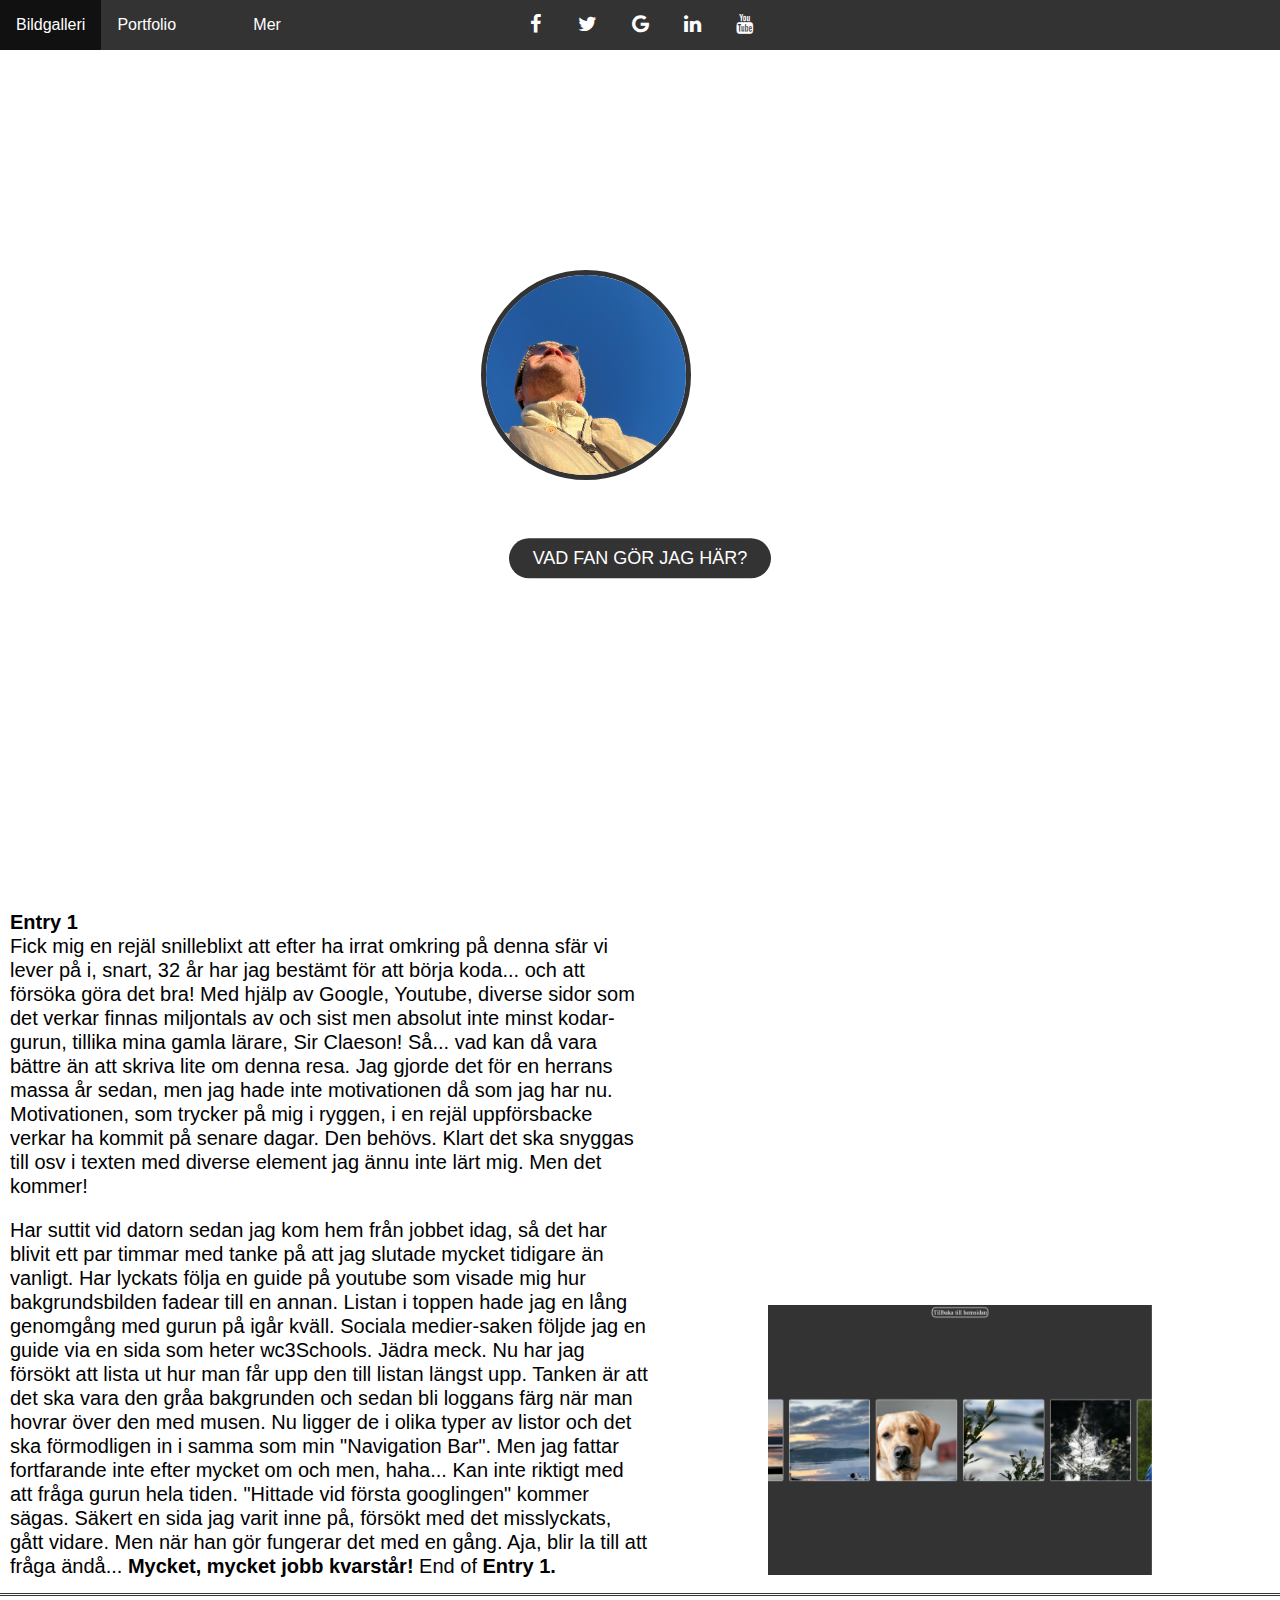
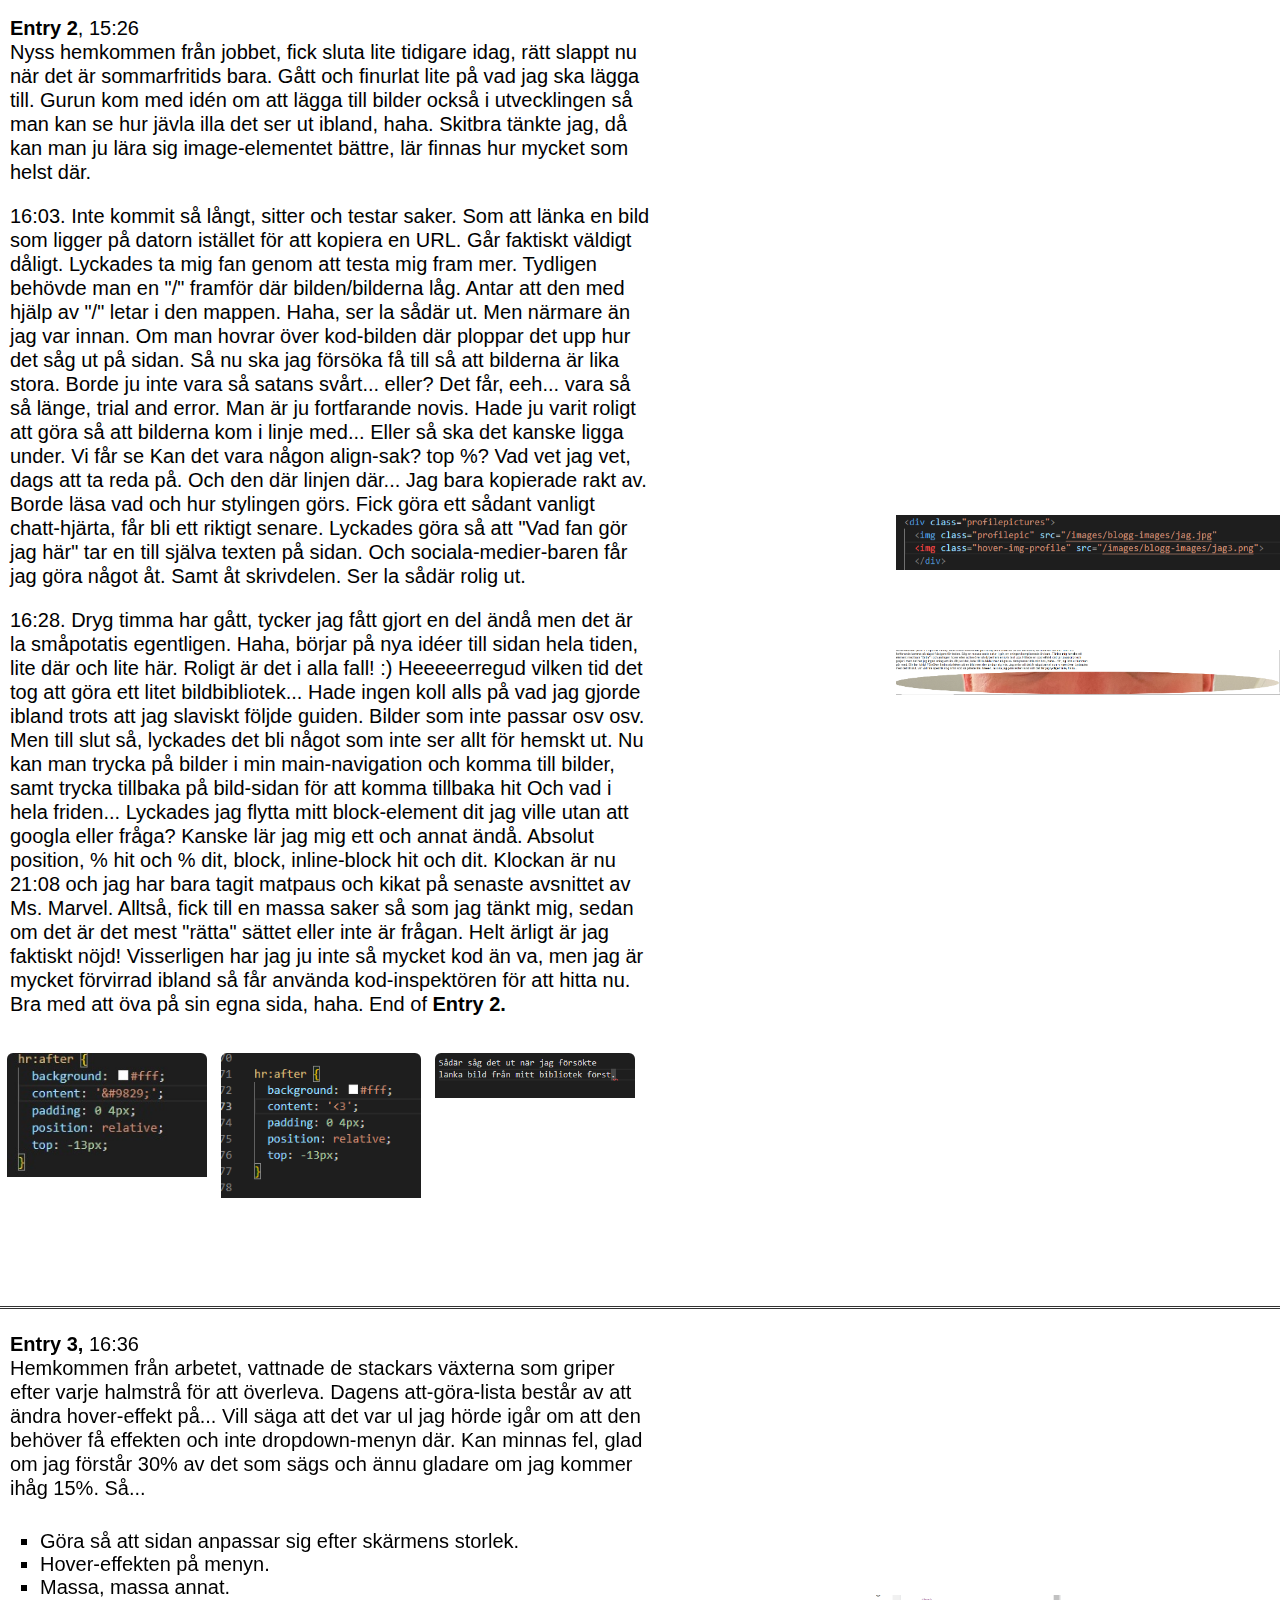
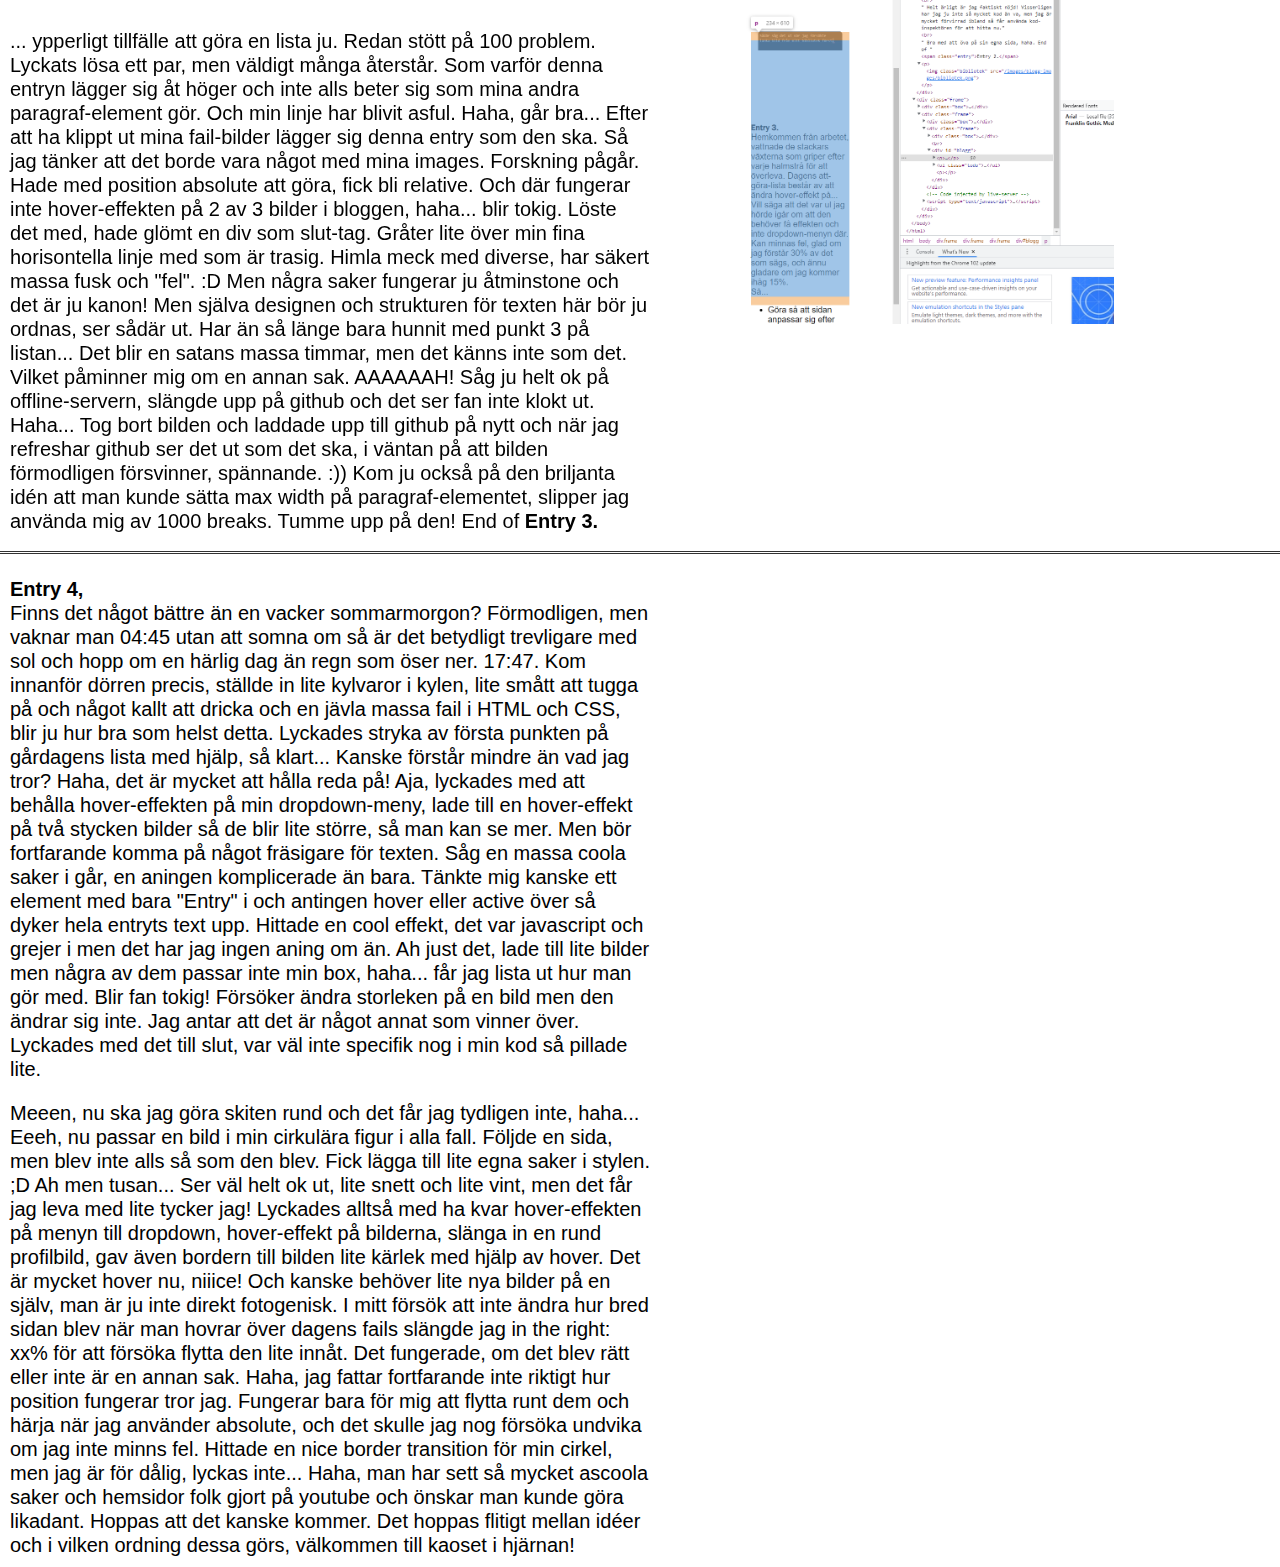
==== commit d1ba5ec9: "Added hover effects and profilpic plus some text" ====
--- a/index.html
+++ b/index.html
@@ -135,11 +135,42 @@
       och det är ju kanon! Men själva designen och strukturen för texten här bör ju ordnas, ser sådär ut. Har än så länge bara hunnit med punkt 3 på listan...
       Det blir en satans massa timmar, men det känns inte som det. Vilket påminner mig om en annan sak. AAAAAAH! Såg ju helt ok på offline-servern, slängde upp på github och det ser fan inte klokt ut. Haha...
       Tog bort bilden och laddade upp till github på nytt och när jag refreshar github ser det ut som det ska, i väntan på att bilden förmodligen försvinner, spännande. :)) Kom ju också på den briljanta idén att
-      man kunde sätta max width på paragraf-elementet, slipper jag använda mig av 1000 breaks. Tumme upp på den!
+      man kunde sätta max width på paragraf-elementet, slipper jag använda mig av 1000 breaks. Tumme upp på den! End of <span class="entry">Entry 3.</span>
     </p>
     <img class="wrongtext" src="/images/blogg-images/whatswrongwithmytext.png">
   </div>
 </div>
 
-  </body>
+<hr class="linje">
+  <div id="blogg">
+    <p>
+      <span class="entry">Entry 4,</span><br> Finns det något bättre än en vacker sommarmorgon? Förmodligen, men vaknar man 04:45 utan att somna om så är det betydligt trevligare med sol och hopp om en härlig dag
+      än regn som öser ner. 17:47. Kom innanför dörren precis, ställde in lite kylvaror i kylen, lite smått att tugga på och något kallt att dricka och en jävla massa fail i HTML och CSS, blir ju hur bra som helst detta.
+      Lyckades stryka av första punkten på gårdagens lista med hjälp, så klart... Kanske förstår mindre än vad jag tror? Haha, det är mycket att hålla reda på! Aja, lyckades med att behålla hover-effekten på min dropdown-meny,
+      lade till en hover-effekt på två stycken bilder så de blir lite större, så man kan se mer. Men bör fortfarande komma på något fräsigare för texten. Såg en massa coola saker i går, en aningen komplicerade än bara. 
+      Tänkte mig kanske ett element med bara "Entry" i och antingen hover eller active över så dyker hela entryts text upp. Hittade en cool effekt, det var javascript och grejer i men det har jag ingen aning om än.
+      Ah just det, lade till lite bilder men några av dem passar inte min box, haha... får jag lista ut hur man gör med. 
+      Blir fan tokig! Försöker ändra storleken på en bild men den ändrar sig inte. Jag antar att det är något annat som vinner över. Lyckades med det till slut, var väl inte specifik nog i min kod så pillade lite.
+      </p>
+      <p>Meeen, nu ska jag göra skiten rund och det får jag tydligen inte, haha...
+      Eeeh, nu passar en bild i min cirkulära figur i alla fall. Följde en sida, men blev inte alls så som den blev. Fick lägga till lite egna saker i stylen. ;D
+      Ah men tusan... Ser väl helt ok ut, lite snett och lite vint, men det får jag leva med lite tycker jag! Lyckades alltså med ha kvar hover-effekten på menyn till dropdown, hover-effekt på bilderna,
+      slänga in en rund profilbild, gav även bordern till bilden lite kärlek med hjälp av hover. Det är mycket hover nu, niiice! Och kanske behöver lite nya bilder på en själv, man är ju inte direkt fotogenisk.
+      I mitt försök att inte ändra hur bred sidan blev när man hovrar över dagens fails slängde jag in the right: xx% för att försöka flytta den lite innåt. Det fungerade, om det blev rätt eller inte är en annan sak.
+      Haha, jag fattar fortfarande inte riktigt hur position fungerar tror jag. Fungerar bara för mig att flytta runt dem och härja när jag använder absolute, och det skulle jag nog försöka undvika om jag inte minns fel.
+      Hittade en nice border transition för min cirkel, men jag är för dålig, lyckas inte... Haha, man har sett så mycket ascoola saker och hemsidor folk gjort på youtube och önskar man kunde göra likadant.
+      Hoppas att det kanske kommer. Det hoppas flitigt mellan idéer och i vilken ordning dessa görs, välkommen till kaoset i hjärnan!
+    </p>
+    <img class="redalert" src="/images/blogg-images/whysitred.png">
+    <img class="jagfail" src="/images/blogg-images/jagfail.png">
+  </div>
+</div>
+
+
+  <img class="profilepicture" src="/images/blogg-images/jag3.jpg">
+
+
+
+
+</body>
 </html>--- a/bgstyle.css
+++ b/bgstyle.css
@@ -65,6 +65,11 @@
   font-family:'Franklin Gothic Medium', 'Arial Narrow', Arial, sans-serif;
 }
 
+span.entry-one {
+  font-weight: bold;
+  font-family: 'Franklin Gothic Medium', 'Arial Narrow', Arial, sans-serif;
+}
+
 
 hr {
   border: none;
@@ -111,6 +116,10 @@
 
 #main-navigation li {
   list-style-type: none;
+}
+
+#main-navigation li:hover {
+  background-color: #111;
 }
 
 #main-navigation a,
@@ -142,6 +151,7 @@
   cursor: default;
 }
 
+
 .menu-label:hover {
   background-color: #111;
 }
@@ -157,20 +167,22 @@
 .dropdown-content {
   visibility: hidden;
   position: absolute;
-  background-color: #f1f1f1;
+  background-color: #333;
   box-shadow: 0px 8px 16px 0px rgba(0,0,0,.2);
   z-index: 1;
   padding: 0;
   width: inherit;
 }
 
+
+
 .dropdown-content a {
-  color: black;
+  color: white;
   padding: 12px 16px;
 }
 
 .dropdown-content a:hover {
-  background-color: #ddd;
+  background-color: black;
 }
 
 
@@ -301,6 +313,11 @@
   left: 60%;
 }
 
+img.bibliotek:hover {
+  -webkit-transform: scale(1.5);
+  transform: scale(1.5);
+}
+
 img.wrongtext {
   display: block;
   position: absolute;
@@ -311,8 +328,58 @@
   left: 57%;
 }
 
+img.wrongtext:hover {
+  -webkit-transform: scale(1.5);
+  transform: scale(1.5);
+}
 .todo {
   font-size: 20px;
   list-style-type: square;
 }
 
+.profilepicture {
+  position: absolute;
+  right: 46%;
+  top: 30%;
+  height: 200px;
+  width: 200px;
+  border-radius: 50%;
+  border: 5px solid;
+  border-color: #333;
+
+}
+
+.profilepicture:hover {
+  border: 5px solid;
+  border-color: white;
+  transition: ease-in-out 0.4;
+  
+}
+
+.redalert {
+  position: absolute;
+  display: block;
+  right: 0;
+  width: 30%;
+  top: 235%;
+}
+
+.jagfail {
+  position: absolute;
+  display: block;
+  right: 0;
+  width: 30%;
+  top: 250%;
+}
+
+.redalert:hover {
+  right: 20%;
+  -webkit-transform: scale(1.5);
+  transform: scale(1.5);
+}
+
+.jagfail:hover {
+  right: 20%;
+  -webkit-transform: scale(1.5);
+  transform: scale(1.5);
+}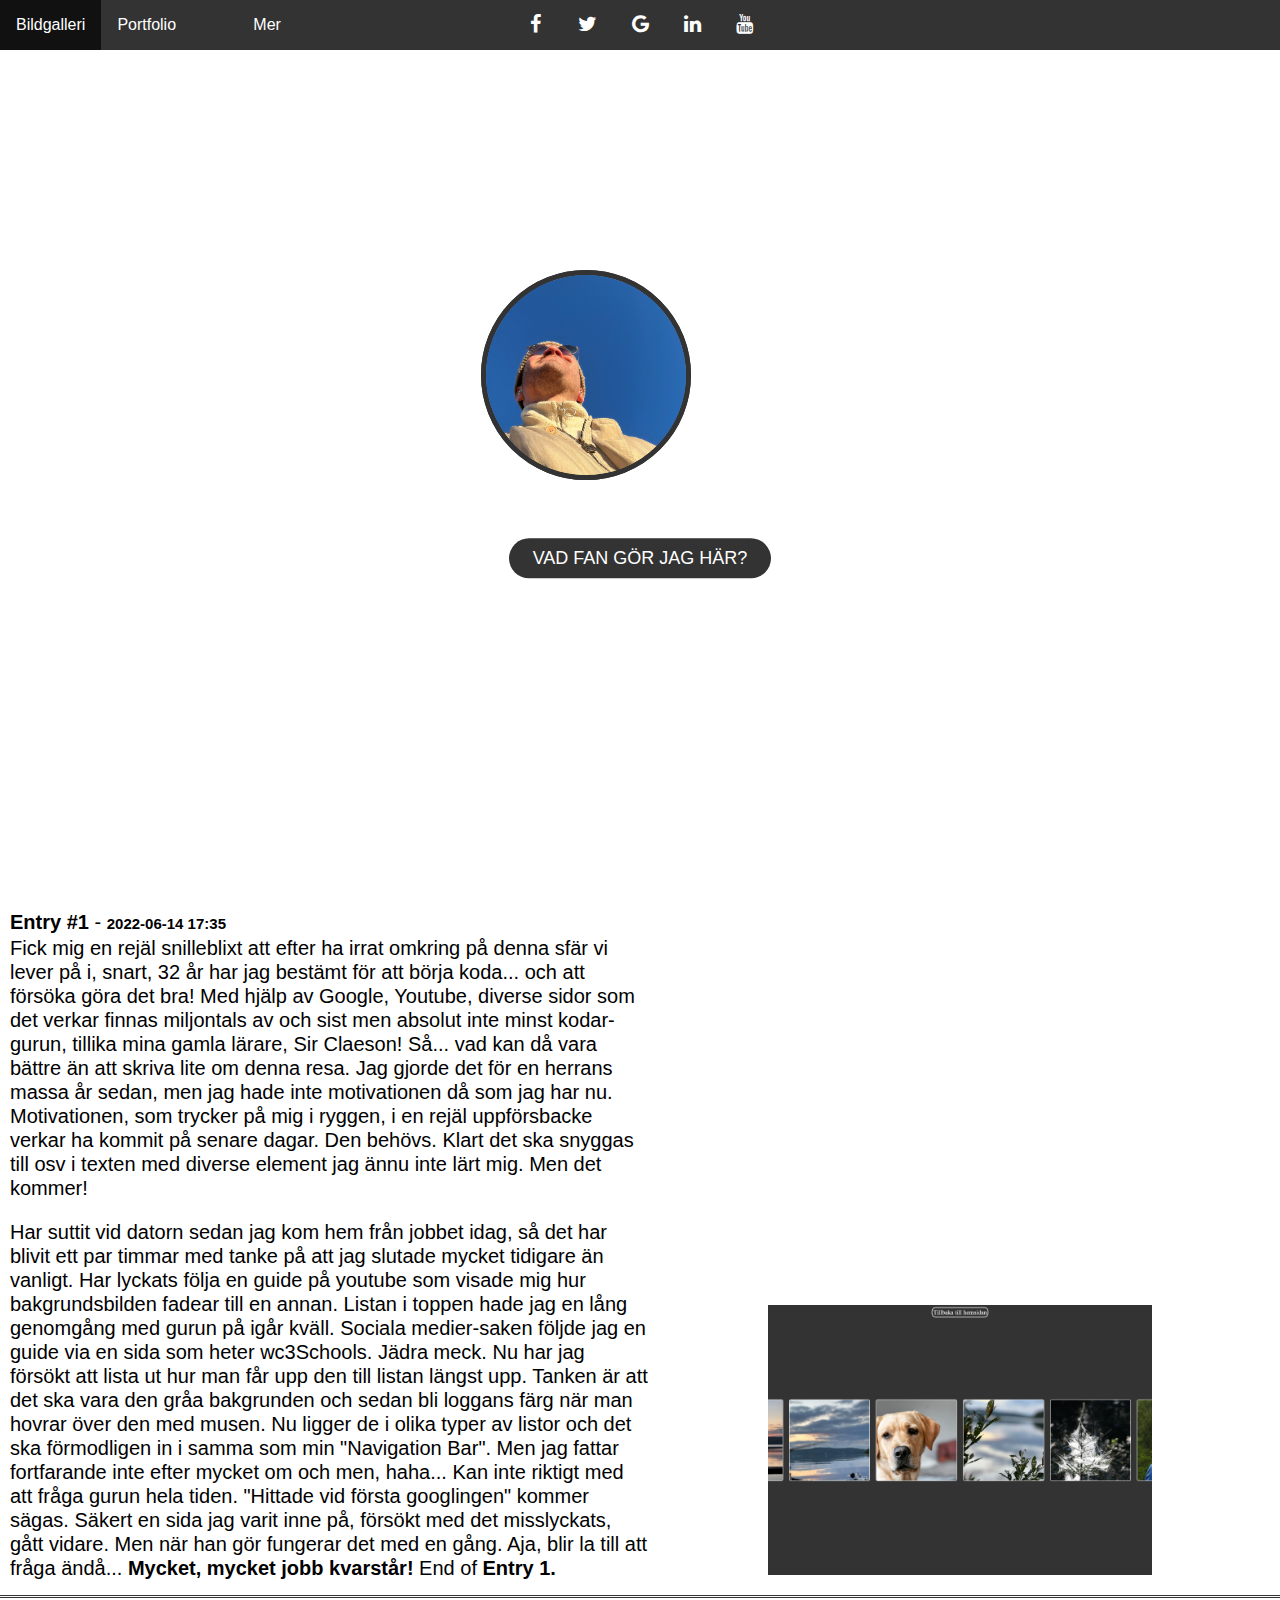
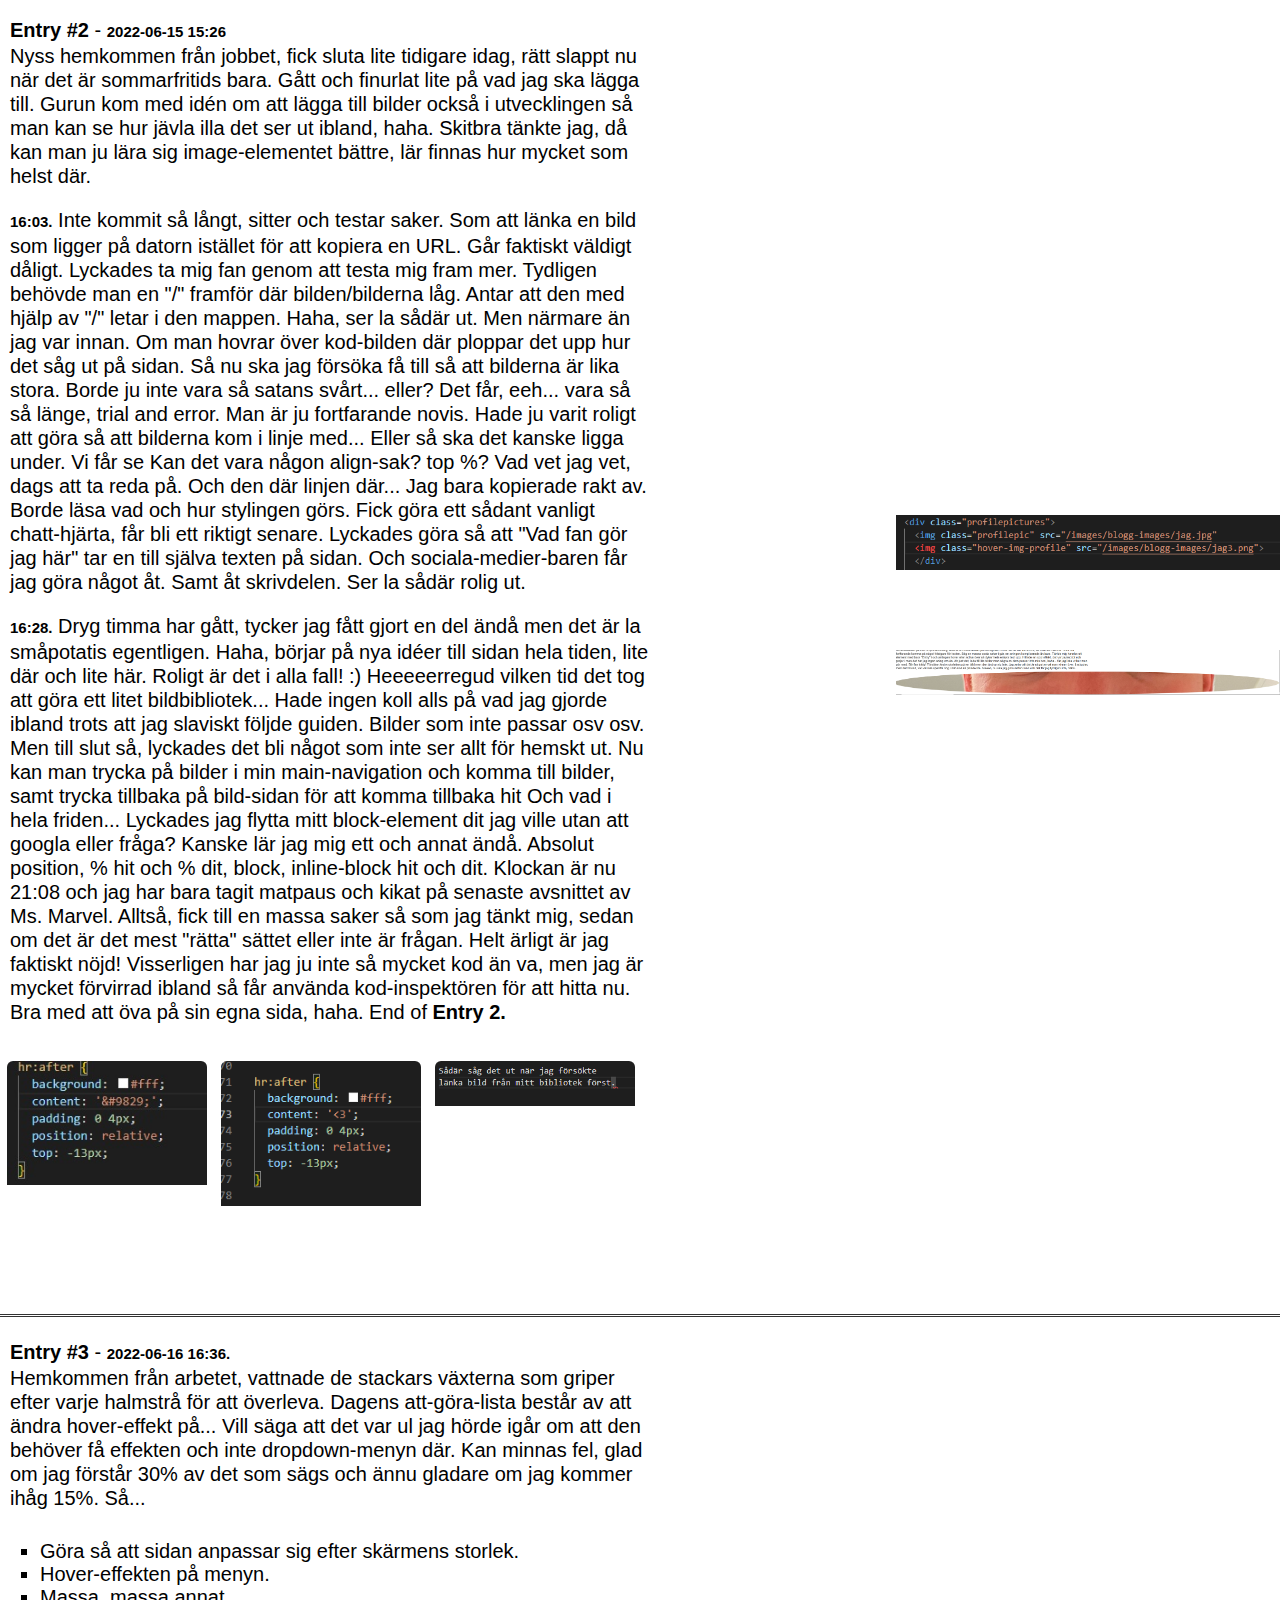
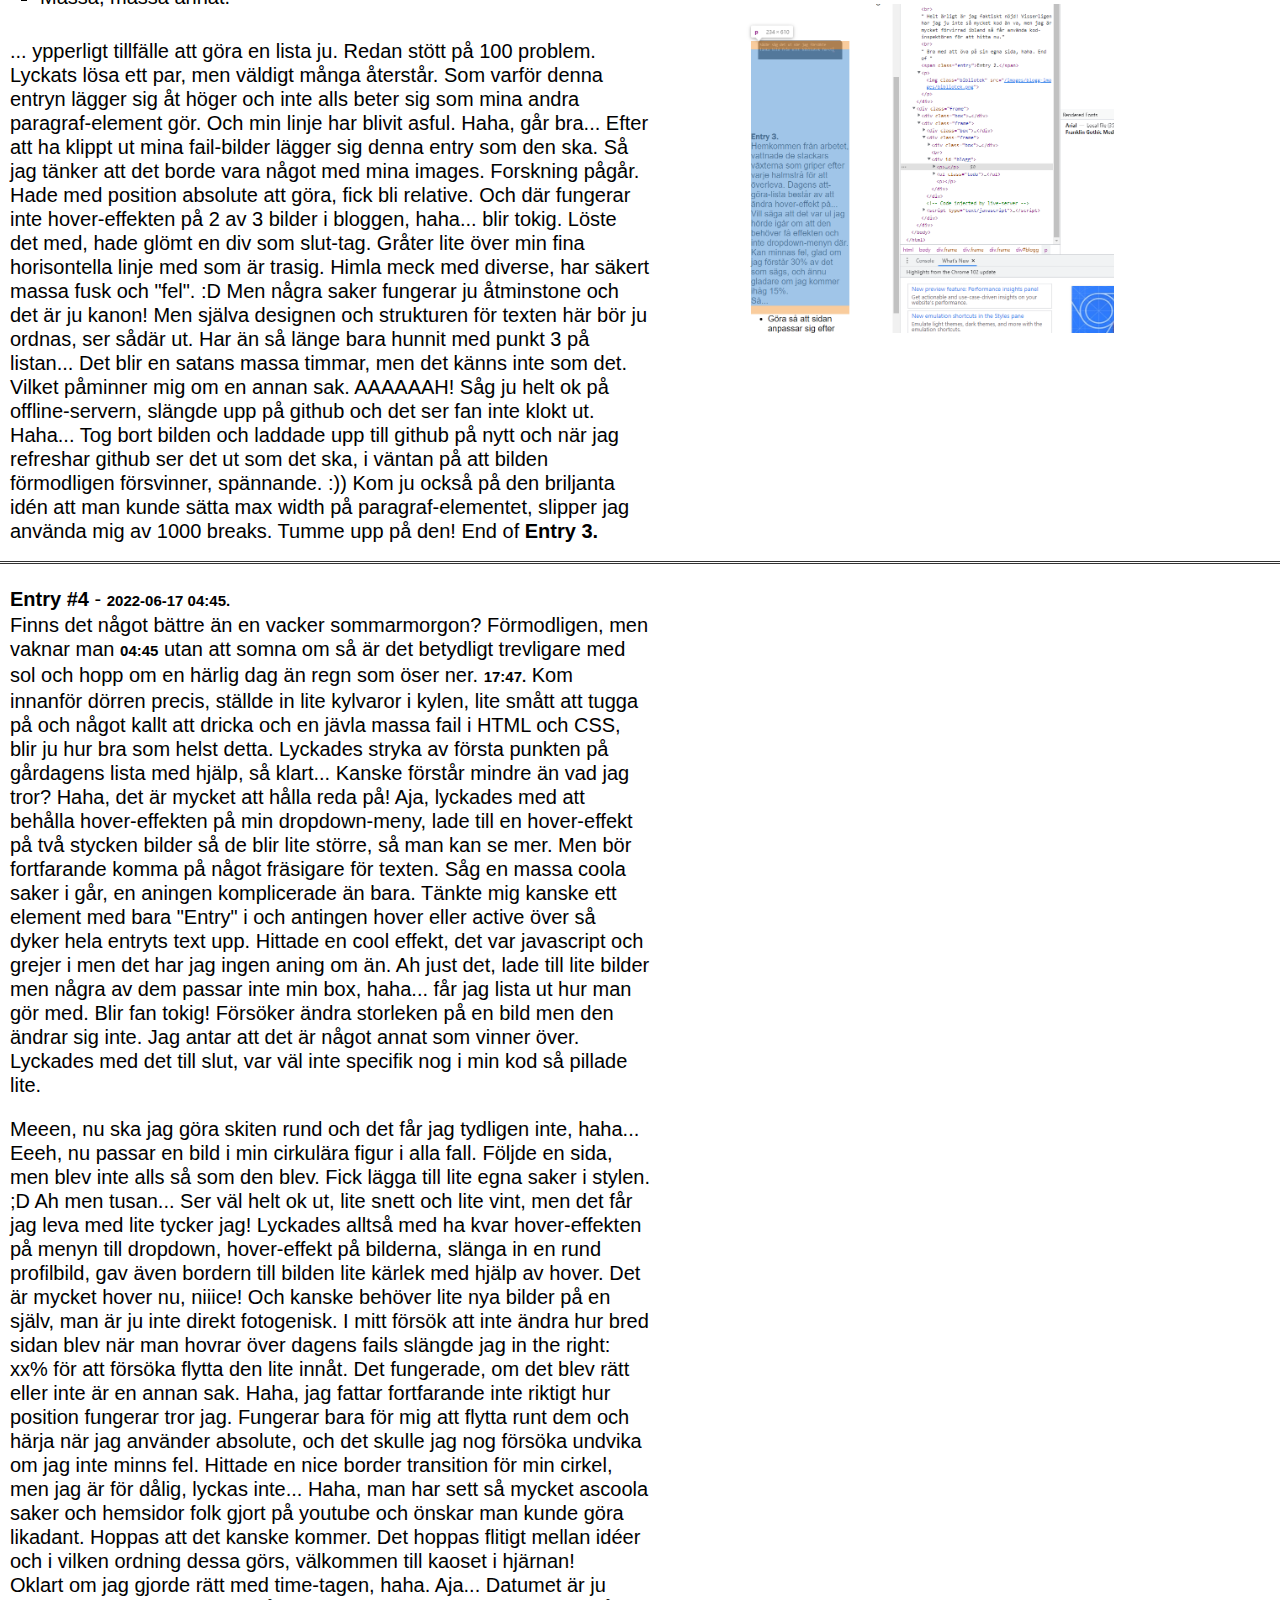
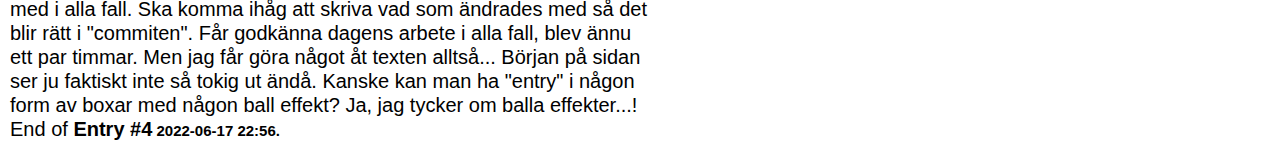
==== commit 0db8f60b: "Added date for each entry Fixes issue#1" ====
--- a/index.html
+++ b/index.html
@@ -38,14 +38,14 @@
     </nav>
 
     <q class="content-q">&#8211How is it that you can love someone even more with time?"<br> "&#8211Because the longer the story, my love, the more you fill the book.</q>
-
+    <img class="profilepicture" src="/images/blogg-images/jag3.jpg">
 
 
     
 
   <div id="blogg">
 
-    <p><span class="entry">Entry 1</span> <br>Fick mig en rejäl snilleblixt att efter ha irrat omkring på denna sfär vi lever på i, snart, 32 år har jag bestämt för att börja koda... och att försöka göra det bra!
+    <p><span class="entry">Entry &#x23;1</span> - <time>2022-06-14 17:35</time> <br>Fick mig en rejäl snilleblixt att efter ha irrat omkring på denna sfär vi lever på i, snart, 32 år har jag bestämt för att börja koda... och att försöka göra det bra!
     Med hjälp av Google, Youtube, diverse sidor som det verkar finnas miljontals av och sist men absolut inte minst kodar-gurun, tillika mina gamla lärare, Sir Claeson!
     Så... vad kan då vara bättre än att skriva lite om denna resa. Jag gjorde det för en herrans massa år sedan, men jag hade inte motivationen då som jag har nu. Motivationen,
     som trycker på mig i ryggen, i en rejäl uppförsbacke verkar ha kommit på senare dagar. Den behövs.
@@ -59,19 +59,19 @@
     Kan inte riktigt med att fråga gurun hela tiden. "Hittade vid första googlingen" kommer sägas. Säkert en sida jag varit inne på, försökt med det 
     misslyckats, gått vidare. Men när han gör fungerar det med en gång. Aja, blir la till att fråga ändå... <strong>Mycket, mycket jobb kvarstår!</strong> End of <span class="entry">Entry 1.</span></p>
     <hr class="linje">
-    <p><span class="entry">Entry 2</span>, 15:26<br>
+    <p><span class="entry">Entry &#x23;2</span> - <time>2022-06-15 15:26</time> <br>
     Nyss hemkommen från jobbet, fick sluta lite tidigare idag, rätt slappt nu när det är sommarfritids bara. Gått och finurlat lite på vad jag ska lägga till. 
     Gurun kom med idén om att lägga till bilder också i utvecklingen så man kan se hur jävla illa det ser ut ibland, haha.
     Skitbra tänkte jag, då kan man ju lära sig image-elementet bättre, lär finnas hur mycket som helst där. 
     </p>
-    <p>16:03. Inte kommit så långt, sitter och testar saker. Som att länka en bild som ligger på datorn istället för att kopiera en URL. Går faktiskt väldigt dåligt. 
+    <p><time>16:03.</time> Inte kommit så långt, sitter och testar saker. Som att länka en bild som ligger på datorn istället för att kopiera en URL. Går faktiskt väldigt dåligt. 
     Lyckades ta mig fan genom att testa mig fram mer. Tydligen behövde man en "/" framför där bilden/bilderna låg. Antar att den med hjälp av "/" letar i den mappen. 
     Haha, ser la sådär ut. Men närmare än jag var innan. Om man hovrar över kod-bilden där ploppar det upp hur det såg ut på sidan. Så nu ska jag försöka 
     få till så att bilderna är lika stora. Borde ju inte vara så satans svårt... eller? Det får, eeh... vara så så länge, trial and error. Man är ju fortfarande novis.
     Hade ju varit roligt att göra så att bilderna kom i linje med... Eller så ska det kanske ligga under. Vi får se Kan det vara någon align-sak? top %? Vad vet jag vet, dags att ta reda på.
     Och den där linjen där... Jag bara kopierade rakt av. Borde läsa vad och hur stylingen görs. Fick göra ett sådant vanligt chatt-hjärta, får bli ett riktigt senare. 
     Lyckades göra så att "Vad fan gör jag här" tar en till själva texten på sidan. Och sociala-medier-baren får jag göra något åt. Samt åt skrivdelen. Ser la sådär rolig ut.
-    </p><p>16:28. Dryg timma har gått, tycker jag fått gjort en del ändå men det är la småpotatis egentligen. 
+    </p><p><time>16:28.</time> Dryg timma har gått, tycker jag fått gjort en del ändå men det är la småpotatis egentligen. 
     Haha, börjar på nya idéer till sidan hela tiden, lite där och lite här. Roligt är det i alla fall! :) 
     Heeeeerregud vilken tid det tog att göra ett litet bildbibliotek... Hade ingen koll alls på vad jag gjorde ibland trots att jag slaviskt följde guiden. Bilder som inte passar osv osv. 
     Men till slut så, lyckades det bli något som inte ser allt för hemskt ut. Nu kan man trycka på bilder i min main-navigation och komma till bilder, samt trycka tillbaka på bild-sidan för att komma tillbaka hit
@@ -121,7 +121,7 @@
 <hr class="linje">
   <div id="blogg">
     <p>
-      <span class="entry">Entry 3,</span> 16:36<br> Hemkommen från arbetet, vattnade de stackars växterna som griper efter varje halmstrå för att överleva. Dagens att-göra-lista består av att ändra hover-effekt på... 
+      <span class="entry">Entry &#x23;3</span> - <time>2022-06-16 16:36.</time><br> Hemkommen från arbetet, vattnade de stackars växterna som griper efter varje halmstrå för att överleva. Dagens att-göra-lista består av att ändra hover-effekt på... 
       Vill säga att det var ul jag hörde igår om att den behöver få effekten och inte dropdown-menyn där. Kan minnas fel, glad om jag förstår 30% av det som sägs och ännu gladare om jag kommer ihåg 15%. 
       Så...</p> <ul class="todo">
               <li class="todo">Göra så att sidan anpassar sig efter skärmens storlek.</li>
@@ -144,8 +144,8 @@
 <hr class="linje">
   <div id="blogg">
     <p>
-      <span class="entry">Entry 4,</span><br> Finns det något bättre än en vacker sommarmorgon? Förmodligen, men vaknar man 04:45 utan att somna om så är det betydligt trevligare med sol och hopp om en härlig dag
-      än regn som öser ner. 17:47. Kom innanför dörren precis, ställde in lite kylvaror i kylen, lite smått att tugga på och något kallt att dricka och en jävla massa fail i HTML och CSS, blir ju hur bra som helst detta.
+      <span class="entry">Entry &#x23;4</span> - <time> 2022-06-17 04:45.</time><br> Finns det något bättre än en vacker sommarmorgon? Förmodligen, men vaknar man <time>04:45</time> utan att somna om så är det betydligt trevligare med sol och hopp om en härlig dag
+      än regn som öser ner. <time>17:47.</time> Kom innanför dörren precis, ställde in lite kylvaror i kylen, lite smått att tugga på och något kallt att dricka och en jävla massa fail i HTML och CSS, blir ju hur bra som helst detta.
       Lyckades stryka av första punkten på gårdagens lista med hjälp, så klart... Kanske förstår mindre än vad jag tror? Haha, det är mycket att hålla reda på! Aja, lyckades med att behålla hover-effekten på min dropdown-meny,
       lade till en hover-effekt på två stycken bilder så de blir lite större, så man kan se mer. Men bör fortfarande komma på något fräsigare för texten. Såg en massa coola saker i går, en aningen komplicerade än bara. 
       Tänkte mig kanske ett element med bara "Entry" i och antingen hover eller active över så dyker hela entryts text upp. Hittade en cool effekt, det var javascript och grejer i men det har jag ingen aning om än.
@@ -160,6 +160,10 @@
       Haha, jag fattar fortfarande inte riktigt hur position fungerar tror jag. Fungerar bara för mig att flytta runt dem och härja när jag använder absolute, och det skulle jag nog försöka undvika om jag inte minns fel.
       Hittade en nice border transition för min cirkel, men jag är för dålig, lyckas inte... Haha, man har sett så mycket ascoola saker och hemsidor folk gjort på youtube och önskar man kunde göra likadant.
       Hoppas att det kanske kommer. Det hoppas flitigt mellan idéer och i vilken ordning dessa görs, välkommen till kaoset i hjärnan!
+      <br>
+      Oklart om jag gjorde rätt med time-tagen, haha. Aja... Datumet är ju med i alla fall. Ska komma ihåg att skriva vad som ändrades med så det blir rätt i "commiten". Får godkänna dagens arbete i alla fall, blev ännu ett par timmar.
+      Men jag får göra något åt texten alltså... Början på sidan ser ju faktiskt inte så tokig ut ändå. Kanske kan man ha "entry" i någon form av boxar med någon ball effekt? Ja, jag tycker om balla effekter...! 
+      <br>End of <span class="entry">Entry &#x23;4</span><time> 2022-06-17 22:56.</time>
     </p>
     <img class="redalert" src="/images/blogg-images/whysitred.png">
     <img class="jagfail" src="/images/blogg-images/jagfail.png">
@@ -169,8 +173,5 @@
 
   <img class="profilepicture" src="/images/blogg-images/jag3.jpg">
 
-
-
-
 </body>
 </html>--- a/bgstyle.css
+++ b/bgstyle.css
@@ -112,6 +112,7 @@
   top: 0;
   width: 100%;
   background-color: #333;
+  z-index: 1;
 }
 
 #main-navigation li {
@@ -353,7 +354,7 @@
   border: 5px solid;
   border-color: white;
   transition: ease-in-out 0.4;
-  
+  animation: pulse 2s infinite;
 }
 
 .redalert {
@@ -382,4 +383,26 @@
   right: 20%;
   -webkit-transform: scale(1.5);
   transform: scale(1.5);
+}
+
+@keyframes pulse {
+  0% {
+    transform: scale(1);
+    box-shadow: 0 0 0 0 rgba(0,0,0,0,0.7);
+  }
+
+  70% {
+		transform: scale(1);
+		box-shadow: 0 0 0 0 rgba(0, 0, 0, 0);
+	}
+
+	100% {
+		transform: scale(0.95);
+		box-shadow: 0 0 0 0 rgba(0, 0, 0, 0);
+	}
+}
+
+time {
+font-weight: bold;
+font-size: 15px;
 }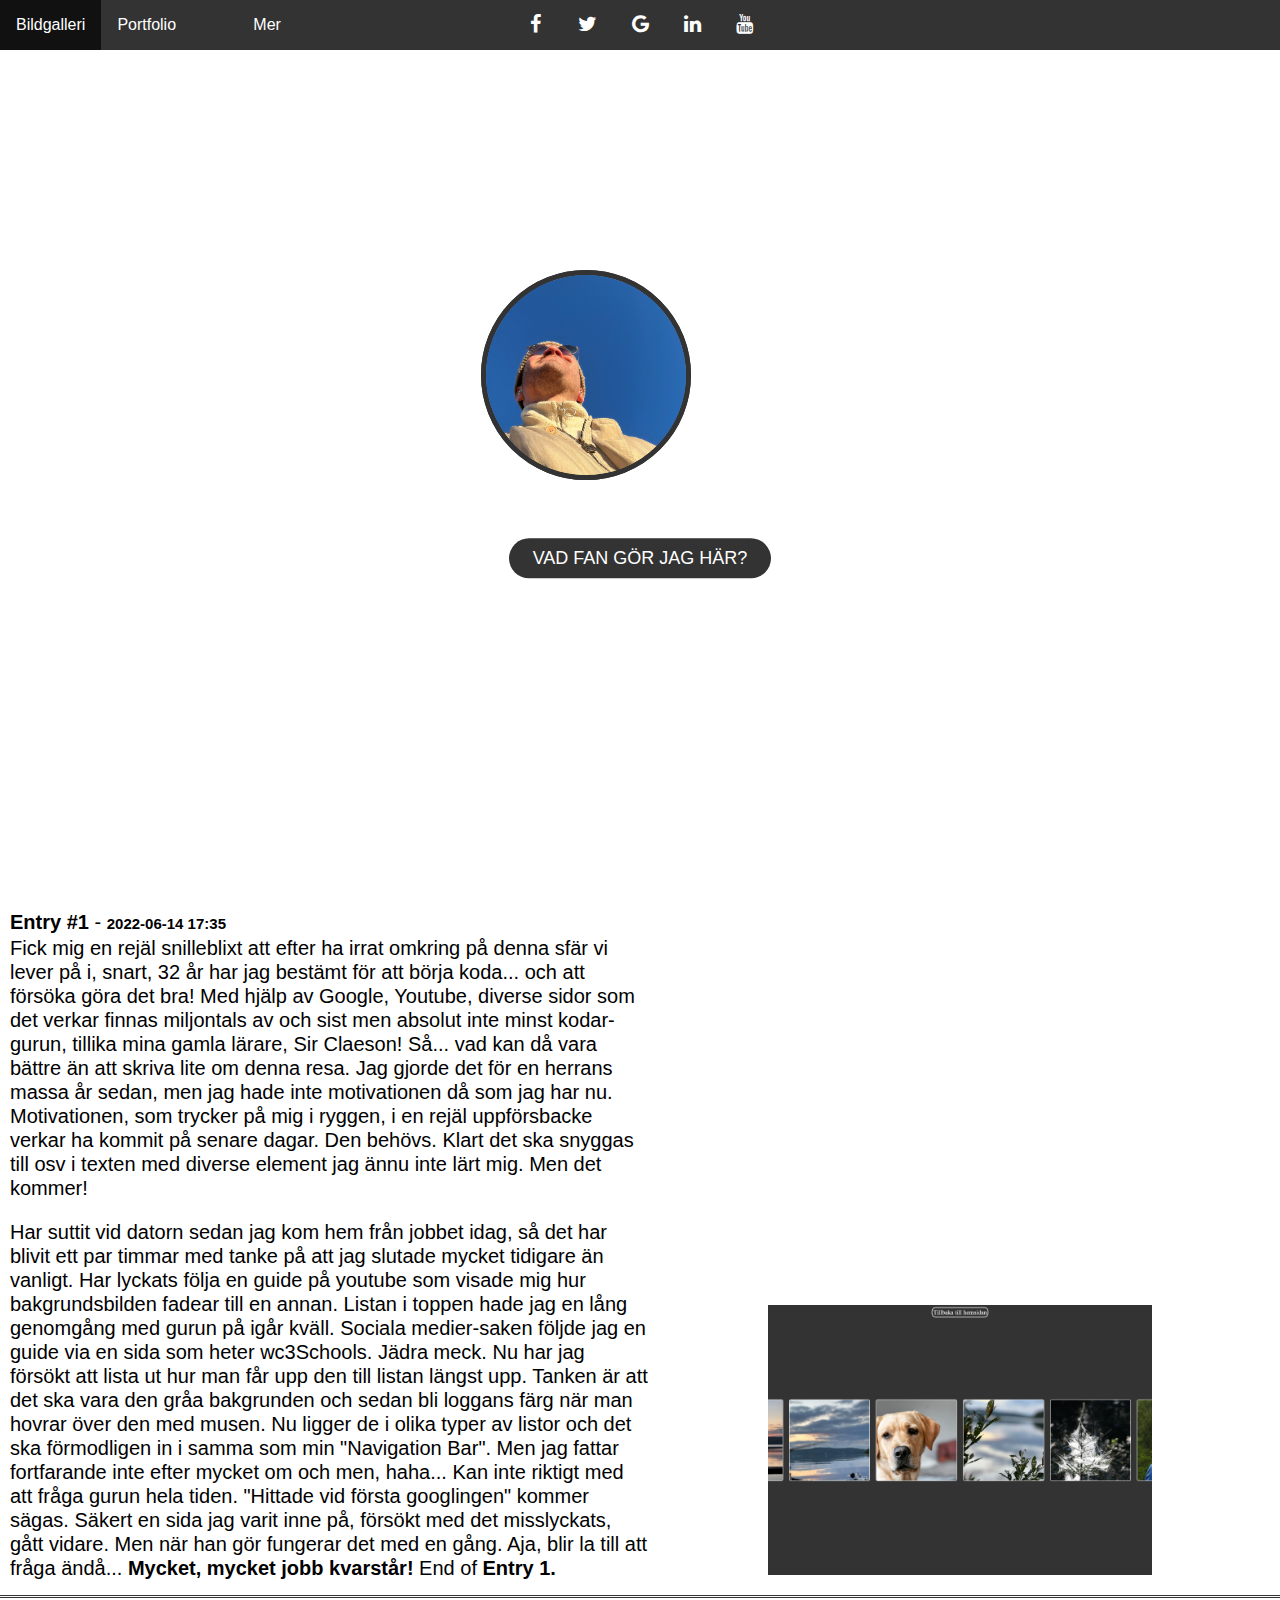
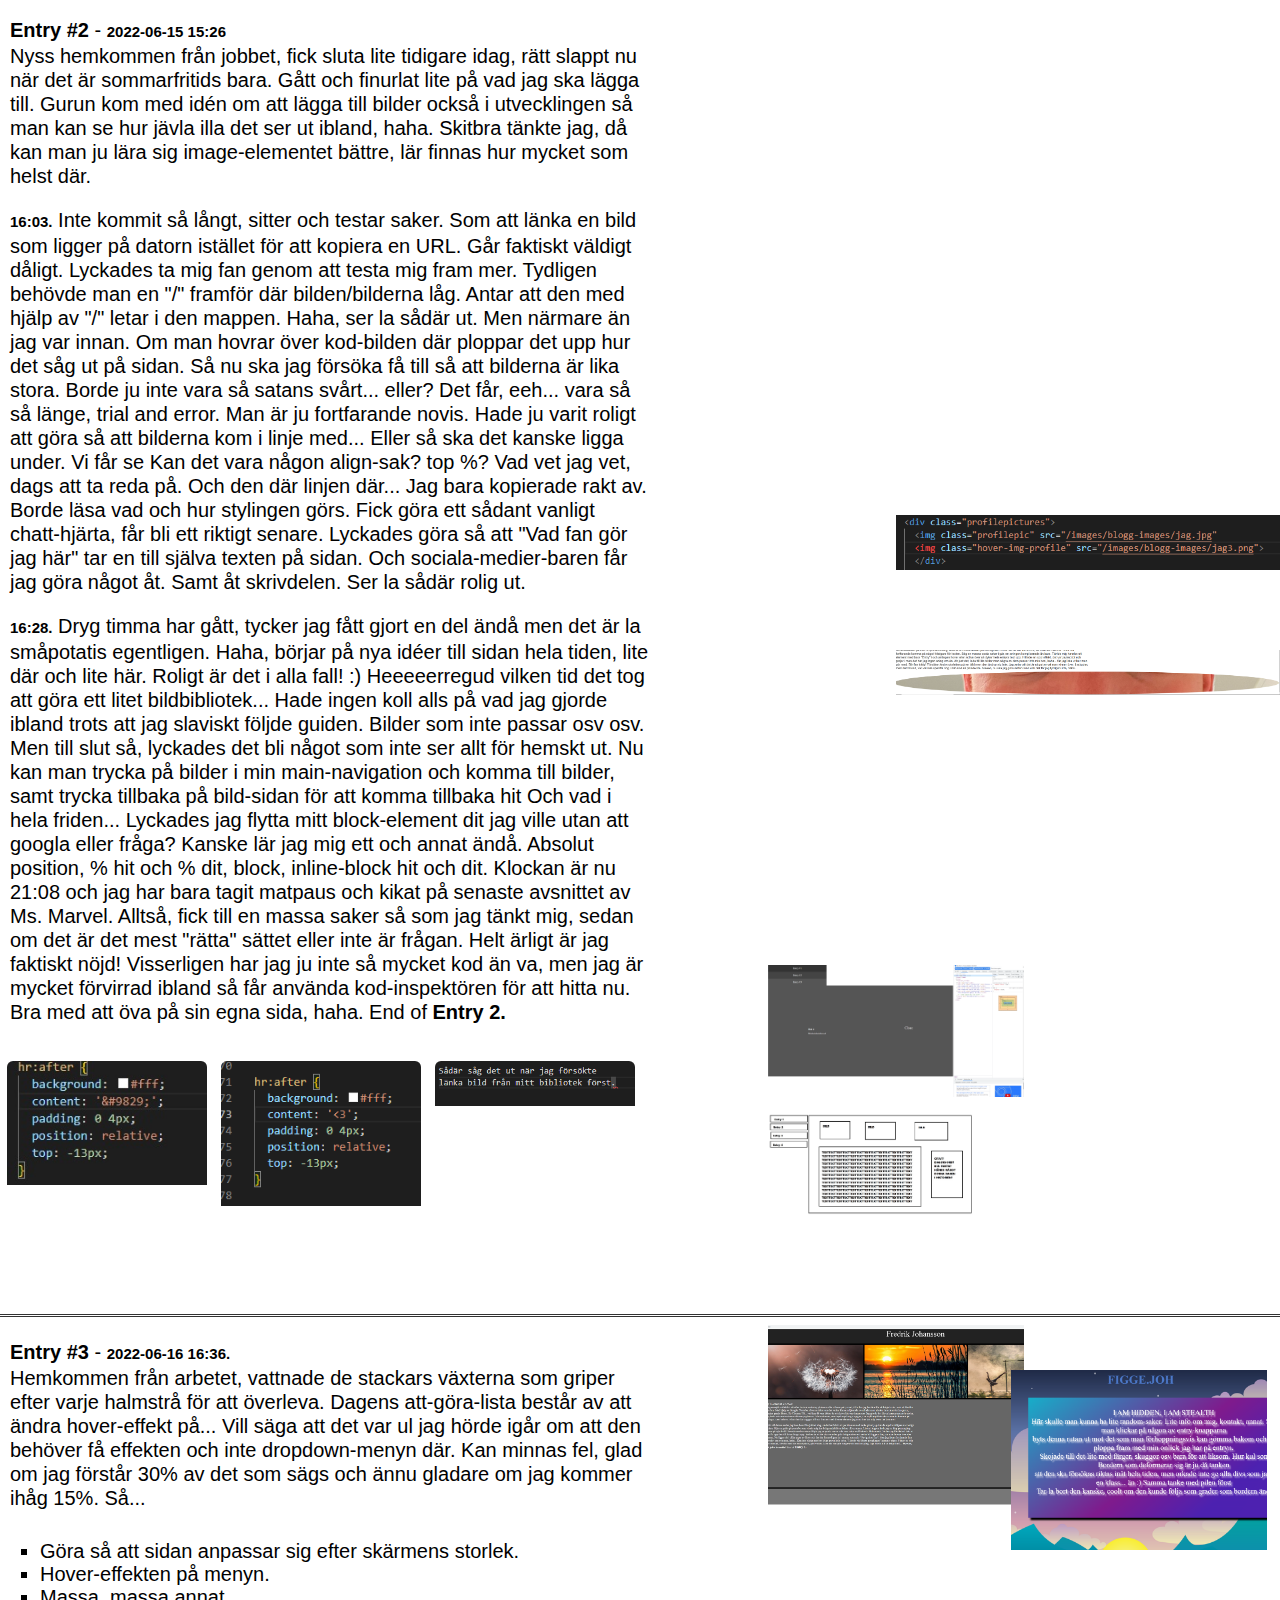
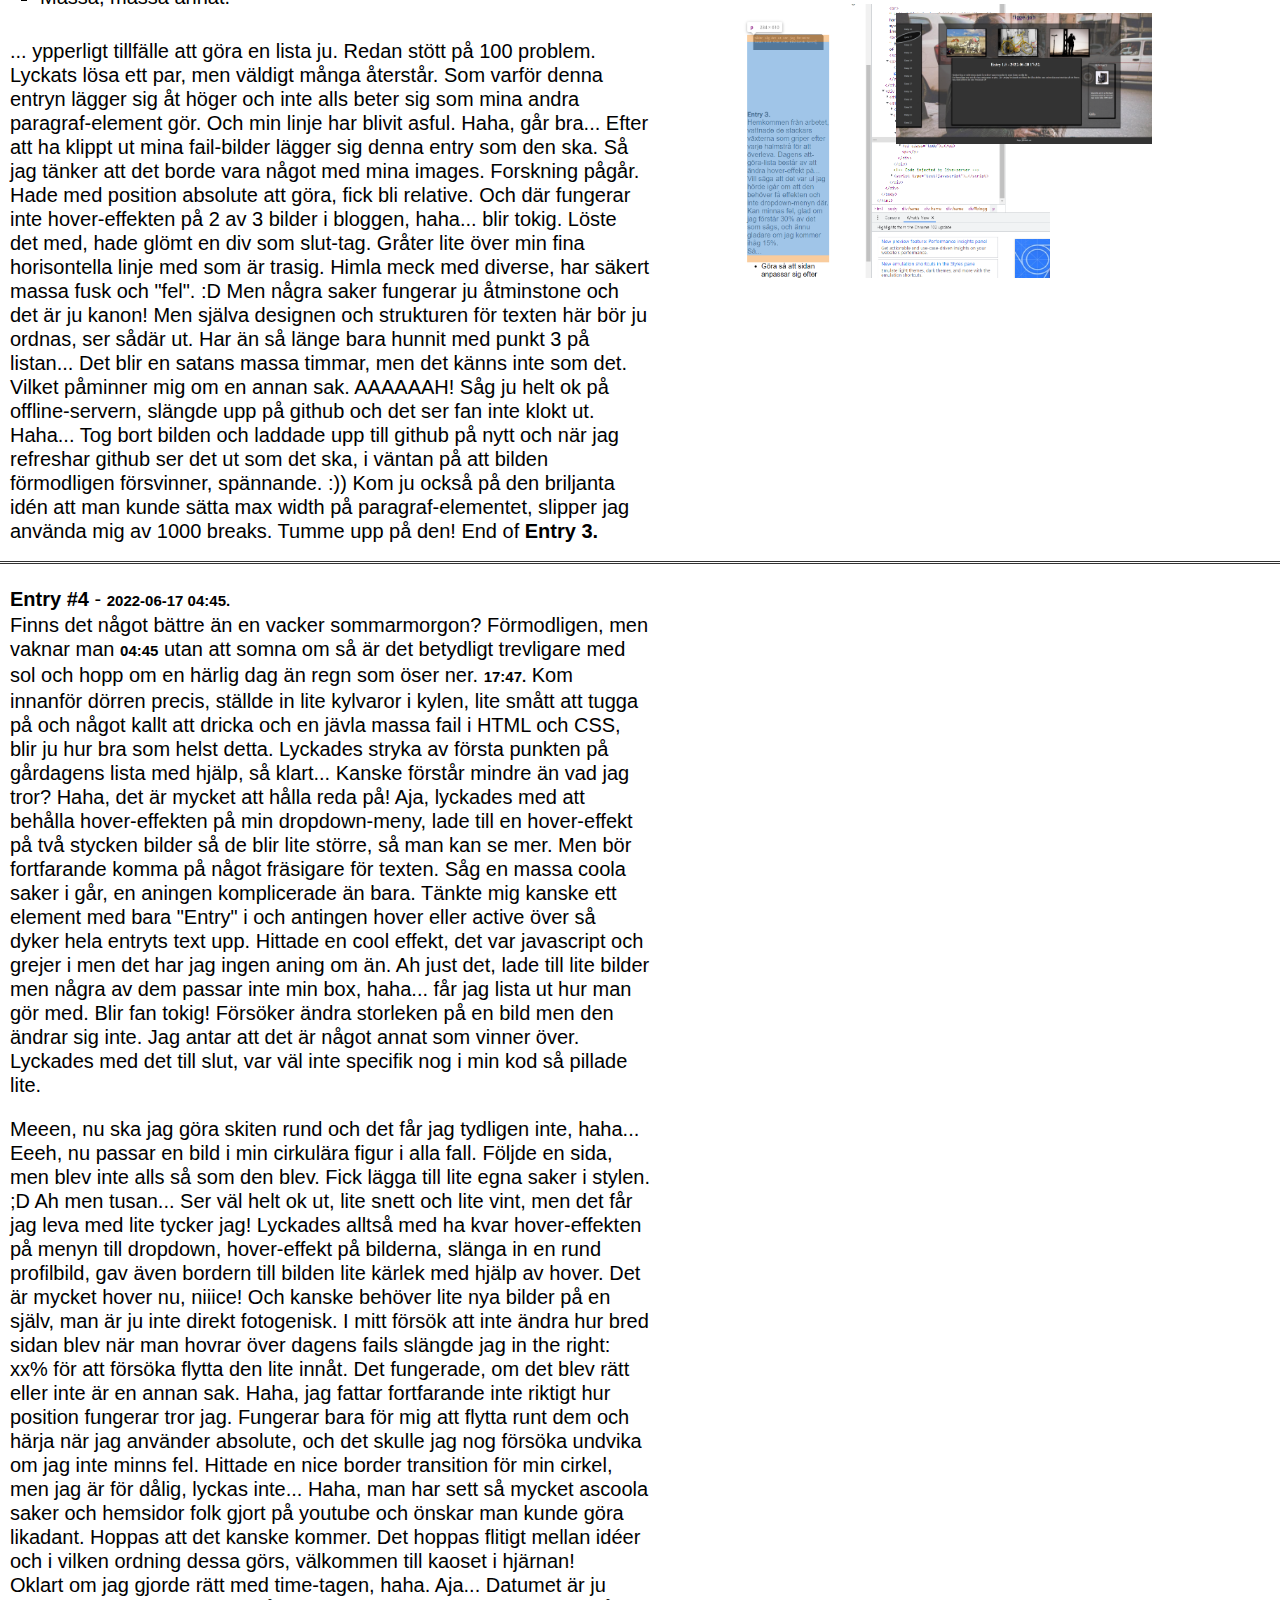
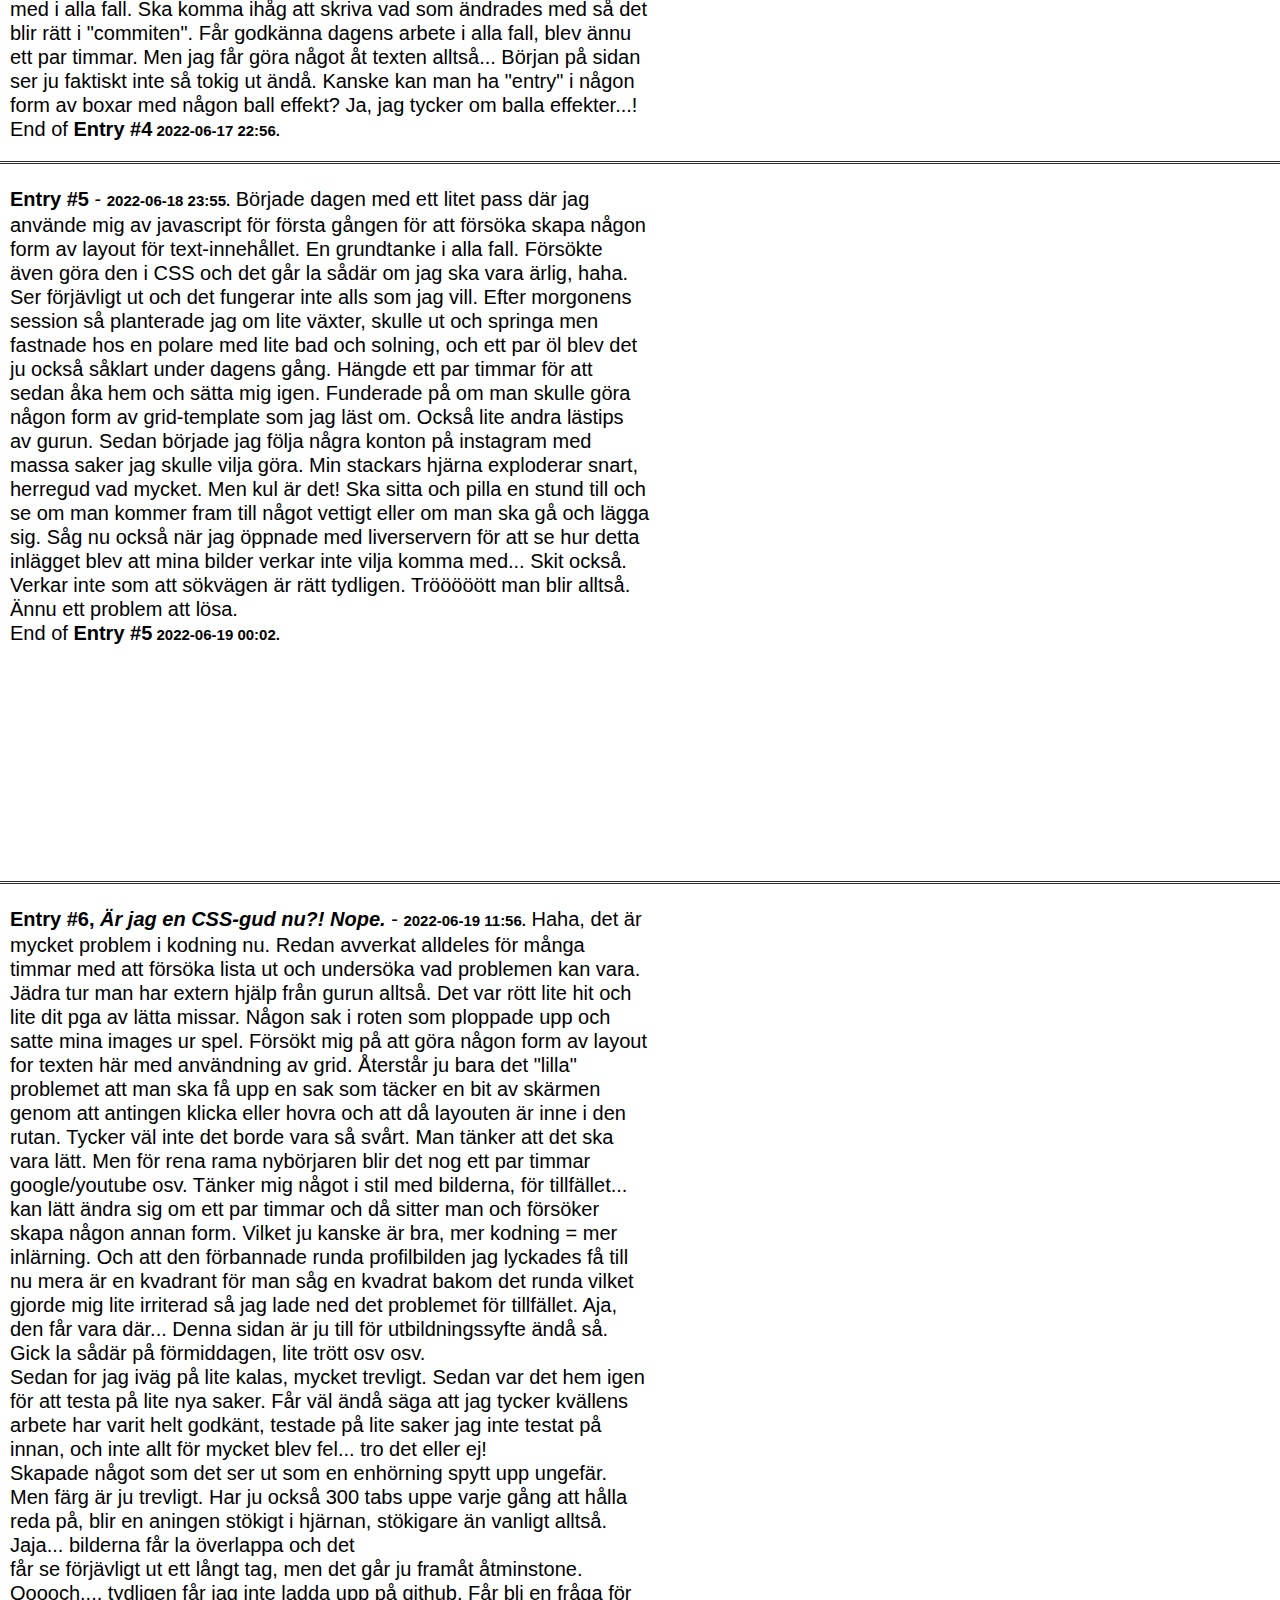
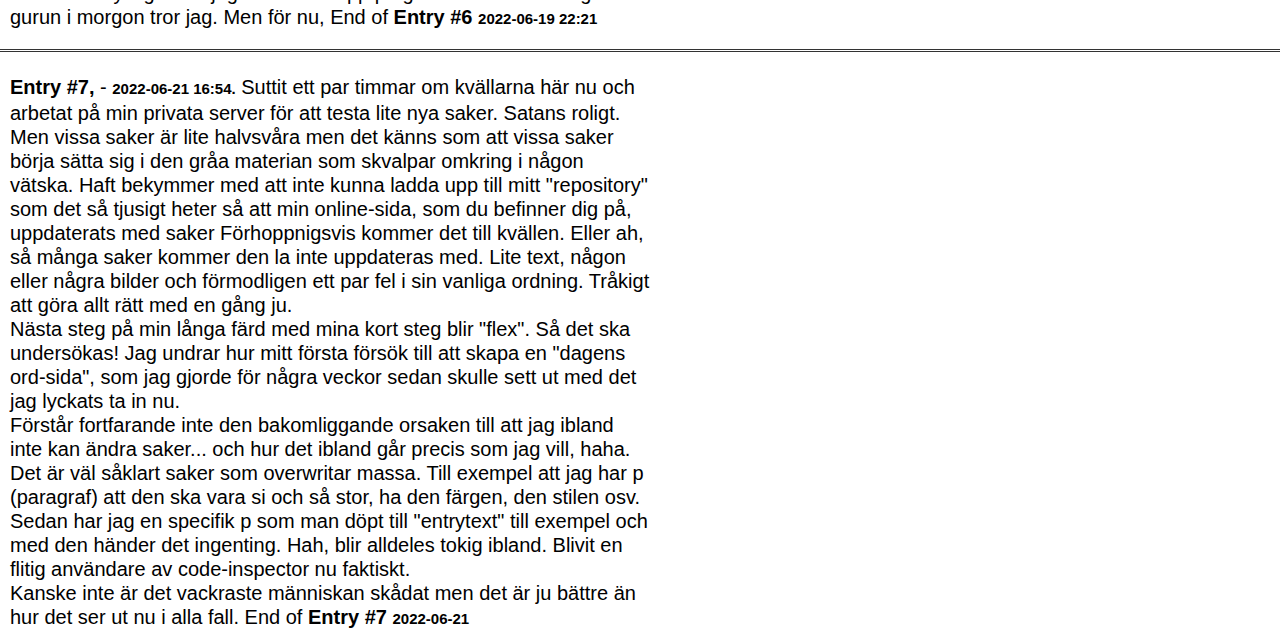
==== commit 0107cb74: "Added images, added text, changed ccs" ====
--- a/index.html
+++ b/index.html
@@ -17,7 +17,7 @@
 
     <nav id="main-navigation">
       <ul>
-        <li><a class="menu-label" a href="/bilder.html">Bildgalleri</a></li>
+        <li><a class="menu-label" a href="bilder.html">Bildgalleri</a></li>
         <li><a class="menu-label" a href="#">Portfolio</a></li>
           <li class="dropdown-parent">
             <span class="menu-label">Mer</span>
@@ -29,7 +29,7 @@
           </li>
       </ul>
       <div class="icon-bar">
-        <a href="https://www.facebook.com/figge.johansson" class="facebook"><i class="fa fa-facebook"></i></a> 
+        <a href="https://www.facebook.com/figge.johansson" target="_blank" class="facebook"><i class="fa fa-facebook"></i></a> 
         <a href="#" class="twitter"><i class="fa fa-twitter"></i></a> 
         <a href="#" class="google"><i class="fa fa-google"></i></a> 
         <a href="#" class="linkedin"><i class="fa fa-linkedin"></i></a>
@@ -81,25 +81,25 @@
     Bra med att öva på sin egna sida, haha. End of <span class="entry">Entry 2.</span>
   <p>
 
-    <img class="bibliotek" src="/images/blogg-images/bibliotek.png">
+    <img class="bibliotek" src="images/blogg-images/bibliotek.png">
 </div>
 
 <div class="frame">
   <div class="box">
-    <img src="/images/blogg-images/heartcode.jpg">
-    <img class="hover-img" src="/images/blogg-images/heartfail.png">
+    <img src="images/blogg-images/heartcode.jpg">
+    <img class="hover-img" src="images/blogg-images/heartfail.png">
 </div>
 
 <div class="frame">
   <div class="box">
-    <img src="/images/blogg-images/heartsuccess.png">
-    <img class="hover-img" src="/images/blogg-images/heartsuccess1.png">
+    <img src="images/blogg-images/heartsuccess.png">
+    <img class="hover-img" src="images/blogg-images/heartsuccess1.png">
   </div>
 </div>
 
 <div class="frame">
   <div class="box">
-    <img src="/images/blogg-images/superfail1.png">
+    <img src="images/blogg-images/superfail1.png">
     <img class="hover-img" src="superfail.png">
   </div>
 </div>
@@ -122,22 +122,22 @@
   <div id="blogg">
     <p>
       <span class="entry">Entry &#x23;3</span> - <time>2022-06-16 16:36.</time><br> Hemkommen från arbetet, vattnade de stackars växterna som griper efter varje halmstrå för att överleva. Dagens att-göra-lista består av att ändra hover-effekt på... 
-      Vill säga att det var ul jag hörde igår om att den behöver få effekten och inte dropdown-menyn där. Kan minnas fel, glad om jag förstår 30% av det som sägs och ännu gladare om jag kommer ihåg 15%. 
-      Så...</p> <ul class="todo">
-              <li class="todo">Göra så att sidan anpassar sig efter skärmens storlek.</li>
-              <li class="todo">Hover-effekten på menyn.</li>
-              <li class="todo">Massa, massa annat.</li>
-              </ul>
-      <p>... ypperligt tillfälle att göra en lista ju. Redan stött på 100 problem. Lyckats lösa ett par, men väldigt många återstår. Som varför denna entryn lägger sig åt höger och inte alls beter sig som mina andra paragraf-element gör. 
-      Och min linje har blivit asful. Haha, går bra... Efter att ha klippt ut mina fail-bilder lägger sig denna entry som den ska. 
-       Så jag tänker att det borde vara något med mina images. Forskning pågår. Hade med position absolute att göra, fick bli relative. Och där fungerar inte hover-effekten på 2 av 3 bilder i bloggen, haha... blir tokig.
-      Löste det med, hade glömt en div som slut-tag. Gråter lite över min fina horisontella linje med som är trasig. Himla meck med diverse, har säkert massa fusk och "fel". :D Men några saker fungerar ju åtminstone 
-      och det är ju kanon! Men själva designen och strukturen för texten här bör ju ordnas, ser sådär ut. Har än så länge bara hunnit med punkt 3 på listan...
-      Det blir en satans massa timmar, men det känns inte som det. Vilket påminner mig om en annan sak. AAAAAAH! Såg ju helt ok på offline-servern, slängde upp på github och det ser fan inte klokt ut. Haha...
-      Tog bort bilden och laddade upp till github på nytt och när jag refreshar github ser det ut som det ska, i väntan på att bilden förmodligen försvinner, spännande. :)) Kom ju också på den briljanta idén att
-      man kunde sätta max width på paragraf-elementet, slipper jag använda mig av 1000 breaks. Tumme upp på den! End of <span class="entry">Entry 3.</span>
-    </p>
-    <img class="wrongtext" src="/images/blogg-images/whatswrongwithmytext.png">
+        Vill säga att det var ul jag hörde igår om att den behöver få effekten och inte dropdown-menyn där. Kan minnas fel, glad om jag förstår 30% av det som sägs och ännu gladare om jag kommer ihåg 15%. 
+        Så...</p> <ul class="todo">
+                <li class="todo">Göra så att sidan anpassar sig efter skärmens storlek.</li>
+                <li class="todo">Hover-effekten på menyn.</li>
+                <li class="todo">Massa, massa annat.</li>
+                </ul>
+        <p>... ypperligt tillfälle att göra en lista ju. Redan stött på 100 problem. Lyckats lösa ett par, men väldigt många återstår. Som varför denna entryn lägger sig åt höger och inte alls beter sig som mina andra paragraf-element gör. 
+        Och min linje har blivit asful. Haha, går bra... Efter att ha klippt ut mina fail-bilder lägger sig denna entry som den ska. 
+        Så jag tänker att det borde vara något med mina images. Forskning pågår. Hade med position absolute att göra, fick bli relative. Och där fungerar inte hover-effekten på 2 av 3 bilder i bloggen, haha... blir tokig.
+        Löste det med, hade glömt en div som slut-tag. Gråter lite över min fina horisontella linje med som är trasig. Himla meck med diverse, har säkert massa fusk och "fel". :D Men några saker fungerar ju åtminstone 
+        och det är ju kanon! Men själva designen och strukturen för texten här bör ju ordnas, ser sådär ut. Har än så länge bara hunnit med punkt 3 på listan...
+        Det blir en satans massa timmar, men det känns inte som det. Vilket påminner mig om en annan sak. AAAAAAH! Såg ju helt ok på offline-servern, slängde upp på github och det ser fan inte klokt ut. Haha...
+        Tog bort bilden och laddade upp till github på nytt och när jag refreshar github ser det ut som det ska, i väntan på att bilden förmodligen försvinner, spännande. :)) Kom ju också på den briljanta idén att
+        man kunde sätta max width på paragraf-elementet, slipper jag använda mig av 1000 breaks. Tumme upp på den! End of <span class="entry">Entry 3.</span>
+      </p>
+    <img class="wrongtext" src="images/blogg-images/whatswrongwithmytext.png">
   </div>
 </div>
 
@@ -165,13 +165,81 @@
       Men jag får göra något åt texten alltså... Början på sidan ser ju faktiskt inte så tokig ut ändå. Kanske kan man ha "entry" i någon form av boxar med någon ball effekt? Ja, jag tycker om balla effekter...! 
       <br>End of <span class="entry">Entry &#x23;4</span><time> 2022-06-17 22:56.</time>
     </p>
-    <img class="redalert" src="/images/blogg-images/whysitred.png">
-    <img class="jagfail" src="/images/blogg-images/jagfail.png">
-  </div>
-</div>
-
-
-  <img class="profilepicture" src="/images/blogg-images/jag3.jpg">
+    <img class="redalert" src="images/blogg-images/whysitred.png">
+    <img class="jagfail" src="images/blogg-images/jagfail.png">
+  </div>
+
+  <hr class="linje">
+  <div id="blogg">
+    <p>
+      <span class="entry">Entry &#x23;5</span> - <time> 2022-06-18 23:55.</time> Började dagen med ett litet pass där jag använde mig av javascript för första gången för att försöka skapa någon form av layout för text-innehållet. En grundtanke i alla fall.
+      Försökte även göra den i CSS och det går la sådär om jag ska vara ärlig, haha. Ser förjävligt ut och det fungerar inte alls som jag vill. Efter morgonens session så planterade jag om lite växter, skulle ut och springa men fastnade hos en polare
+      med lite bad och solning, och ett par öl blev det ju också såklart under dagens gång. Hängde ett par timmar för att sedan åka hem och sätta mig igen. Funderade på om man skulle göra någon form av grid-template som jag läst om. Också lite andra lästips av
+      gurun. Sedan började jag följa några konton på instagram med massa saker jag skulle vilja göra. Min stackars hjärna exploderar snart, herregud vad mycket. Men kul är det! Ska sitta och pilla en stund till och se om man kommer fram till något vettigt
+      eller om man ska gå och lägga sig. Såg nu också när jag öppnade med liverservern för att se hur detta inlägget blev att mina bilder verkar inte vilja komma med... Skit också. Verkar inte som att sökvägen är rätt tydligen. Trööööött man blir alltså. Ännu ett problem att lösa. <br>
+      End of <span class="entry">Entry &#x23;5</span><time> 2022-06-19 00:02.</time>
+    </p>
+  <img class="javascript" src="images/blogg-images/javascripttry.png">
+  <img class="textlayout" src="images/blogg-images/textlayout.jpg">
+
+</div>
+
+  <br>
+  <br>
+  <br>
+  <br>
+  <br>
+  <br>
+  <br>
+  <br>
+  <br>
+  <br>
+  <br>
+  <br>
+
+
+
+<hr class="linje">
+<div id="blogg">
+  <p>
+    <span class="entry">Entry &#x23;6, <i>Är jag en CSS-gud nu?! Nope.</i></span> - <time> 2022-06-19 11:56.</time> Haha, det är mycket problem i kodning nu. Redan avverkat alldeles för många timmar med att försöka lista ut och undersöka vad problemen kan vara. Jädra tur man har extern hjälp från gurun alltså.
+    Det var rött lite hit och lite dit pga av lätta missar. Någon sak i roten som ploppade upp och satte mina images ur spel. Försökt mig på att göra någon form av layout for texten här med användning av grid. Återstår ju bara det "lilla" problemet att man ska få upp
+    en sak som täcker en bit av skärmen genom att antingen klicka eller hovra och att då layouten är inne i den rutan. Tycker väl inte det borde vara så svårt. Man tänker att det ska vara lätt. Men för rena rama nybörjaren blir det nog ett par timmar google/youtube osv.
+    Tänker mig något i stil med bilderna, för tillfället... kan lätt ändra sig om ett par timmar och då sitter man och försöker skapa någon annan form. Vilket ju kanske är bra, mer kodning = mer inlärning. Och att den förbannade runda profilbilden jag lyckades få till
+    nu mera är en kvadrant för man såg en kvadrat bakom det runda vilket gjorde mig lite irriterad så jag lade ned det problemet för tillfället. Aja, den får vara där... Denna sidan är ju till för utbildningssyfte ändå så. Gick la sådär på förmiddagen, lite trött osv osv. <br>
+    Sedan for jag iväg på lite kalas, mycket trevligt. Sedan var det hem igen för att testa på lite nya saker. Får väl ändå säga att jag tycker kvällens arbete har varit helt godkänt, testade på lite saker jag inte testat på innan, och inte allt för mycket blev fel... tro det eller ej! <br>
+    Skapade något som det ser ut som en enhörning spytt upp ungefär. Men färg är ju trevligt. Har ju också 300 tabs uppe varje gång att hålla reda på, blir en aningen stökigt i hjärnan, stökigare än vanligt alltså. Jaja... bilderna får la överlappa och det<br>
+    får se förjävligt ut ett långt tag, men det går ju framåt åtminstone. Ooooch.... tydligen får jag inte ladda upp på github. Får bli en fråga för gurun i morgon tror jag. Men för nu, End of <span class="entry">Entry &#x23;6</span> 
+    <time> 2022-06-19 22:21</time>
+  </p>
+<img class="gridlayout1" src="images/blogg-images/gridlayout1.png">
+<img class="colorful" src="images/blogg-images/testasaker.png">
+
+</div>
+
+
+<hr class="linje">
+<div id="blogg">
+  <p>
+    <span class="entry">Entry &#x23;7, </span> - <time> 2022-06-21 16:54.</time> Suttit ett par timmar om kvällarna här nu och arbetat på min privata server för att testa lite nya saker. Satans roligt. Men vissa saker är lite halvsvåra men det känns
+    som att vissa saker börja sätta sig i den gråa materian som skvalpar omkring i någon vätska. Haft bekymmer med att inte kunna ladda upp till mitt "repository" som det så tjusigt heter så att min online-sida, som du befinner dig på, uppdaterats med saker
+    Förhoppnigsvis kommer det till kvällen. Eller ah, så många saker kommer den la inte uppdateras med. Lite text, någon eller några bilder och förmodligen ett par fel i sin vanliga ordning. Tråkigt att göra allt rätt med en gång ju. <br>
+    Nästa steg på min långa färd med mina kort steg blir "flex". Så det ska undersökas! Jag undrar hur mitt första försök till att skapa en "dagens ord-sida", som jag gjorde för några veckor sedan skulle sett ut med det jag lyckats ta in nu.<br>
+    Förstår fortfarande inte den bakomliggande orsaken till att jag ibland inte kan ändra saker... och hur det ibland går precis som jag vill, haha. Det är väl såklart saker som overwritar massa. Till exempel att jag har p (paragraf) att den ska vara
+    si och så stor, ha den färgen, den stilen osv. Sedan har jag en specifik p som man döpt till "entrytext" till exempel och med den händer det ingenting. Hah, blir alldeles tokig ibland. Blivit en flitig användare av code-inspector nu faktiskt. <br>
+    Kanske inte är det vackraste människan skådat men det är ju bättre än hur det ser ut nu i alla fall. 
+
+     End of <span class="entry">Entry &#x23;7</span> 
+    <time> 2022-06-21 </time>
+  </p>
+<img class="bloggstyle" src="images/blogg-images/blogglayout.png">
+
+
+</div>
+
+
+
+  <img class="profilepicture" src="images/blogg-images/jag3.jpg">
 
 </body>
 </html>--- a/bgstyle.css
+++ b/bgstyle.css
@@ -322,8 +322,8 @@
 img.wrongtext {
   display: block;
   position: absolute;
-  width: 30%;
-  height: 30%;
+  width: 25%;
+  height: 25%;
   float: right;
   top: 50%;
   left: 57%;
@@ -344,11 +344,12 @@
   top: 30%;
   height: 200px;
   width: 200px;
-  border-radius: 50%;
   border: 5px solid;
   border-color: #333;
-
-}
+  border-radius: 50%;
+
+}
+
 
 .profilepicture:hover {
   border: 5px solid;
@@ -385,6 +386,75 @@
   transform: scale(1.5);
 }
 
+.javascript {
+  position: absolute;
+  width: 20%;
+  right: 20%;
+  top: 285%;
+}
+
+.javascript:hover {
+  right: 20%;
+  -webkit-transform: scale(1.5);
+  transform: scale(1.5);
+}
+
+.textlayout {
+  position: absolute;
+  width: 20%;
+  right: 20%;
+  top: 300%;
+}
+
+.textlayout:hover {
+  position: absolute;
+  -webkit-transform: scale(1.5);
+  transform: scale(1.5);
+}
+
+.gridlayout1 {
+  position: absolute;
+  width: 20%;
+  height: 20%;
+  right: 20%;
+  top: 325%;
+}
+
+.gridlayout1:hover {
+  position: absolute;
+  -webkit-transform: scale(1.5);
+  transform: scale(1.5);
+}
+
+.colorful {
+  position: absolute;
+  width: 20%;
+  height: 20%;
+  right: 1%;
+  top: 330%;
+}
+
+.colorful:hover {
+  position: absolute;
+  -webkit-transform: scale(1.5);
+  transform: scale(1.5)
+}
+
+.bloggstyle {
+  position: absolute;
+  width: 20%;
+  right: 10%;
+  top: 357%;
+}
+
+.bloggstyle:hover {
+  position: absolute;
+  -webkit-transform: scale(1.5);
+  transform: scale(1.5);
+}
+
+
+
 @keyframes pulse {
   0% {
     transform: scale(1);
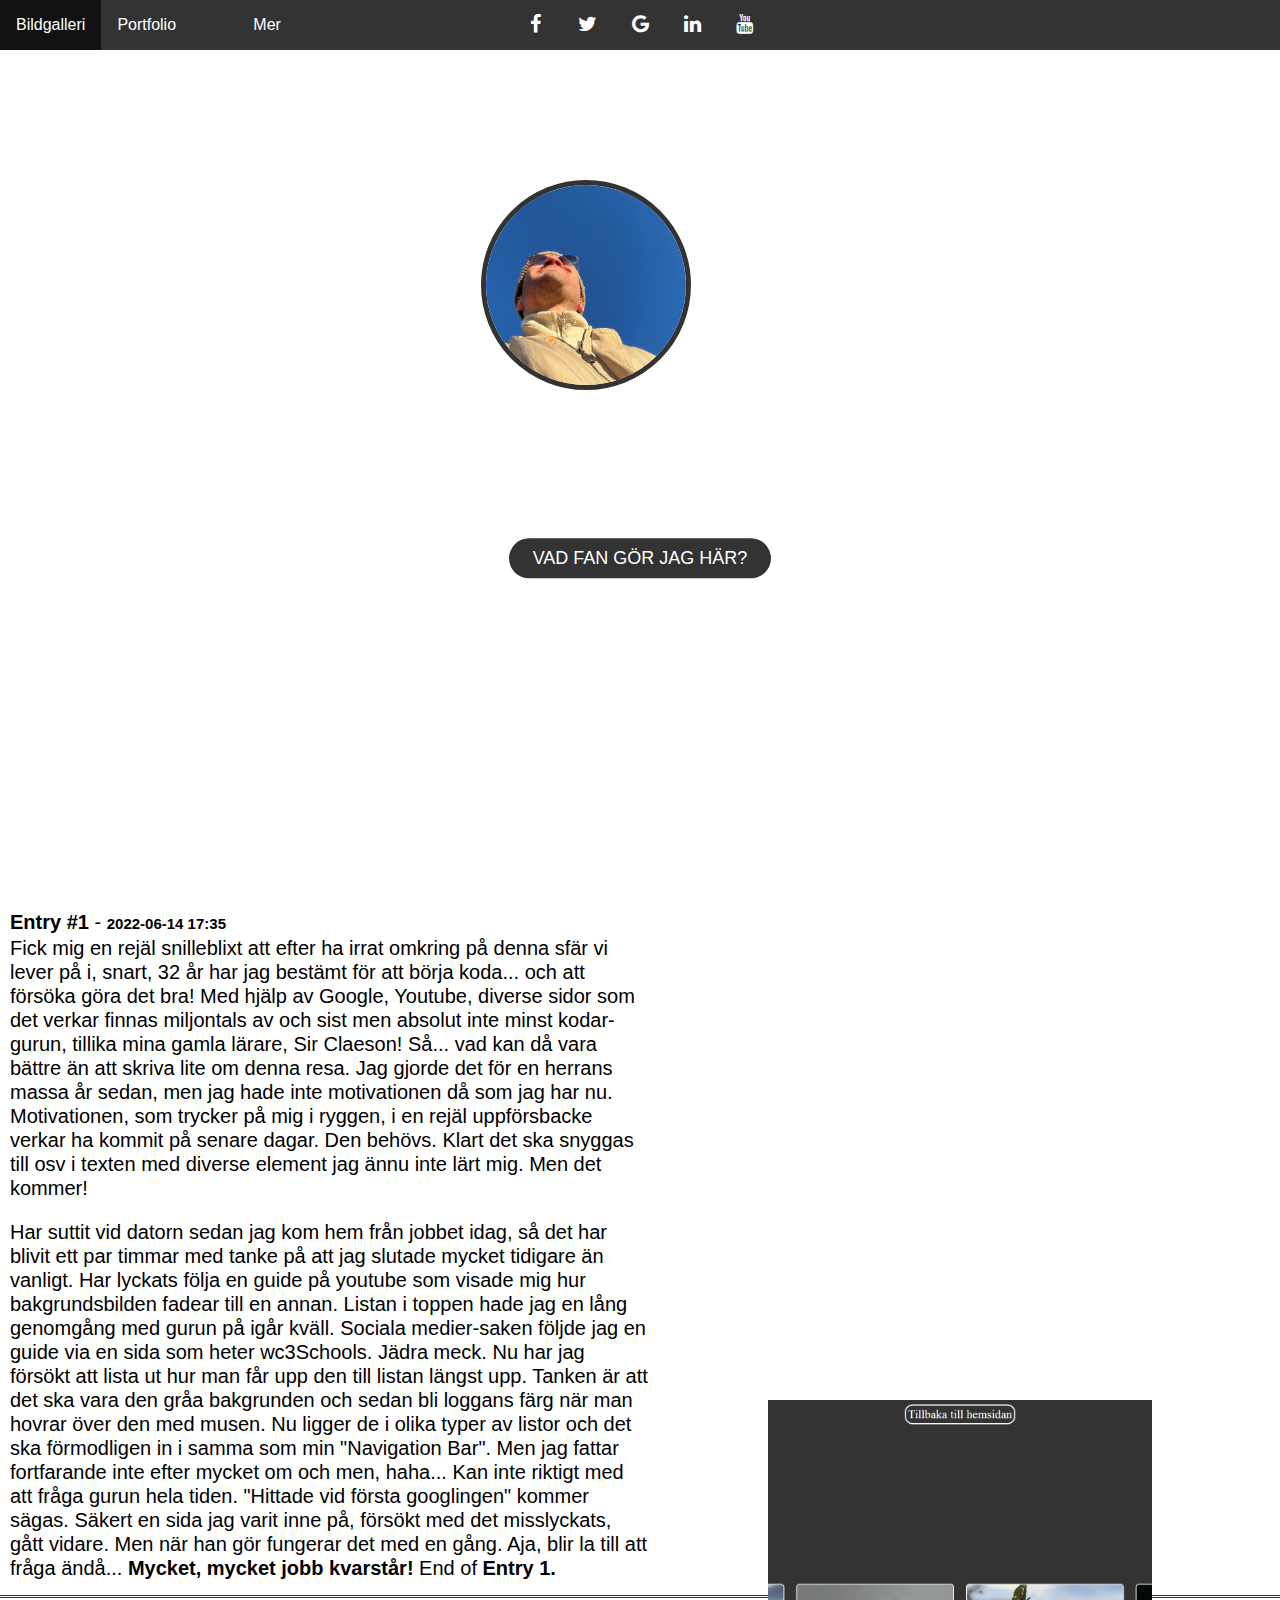
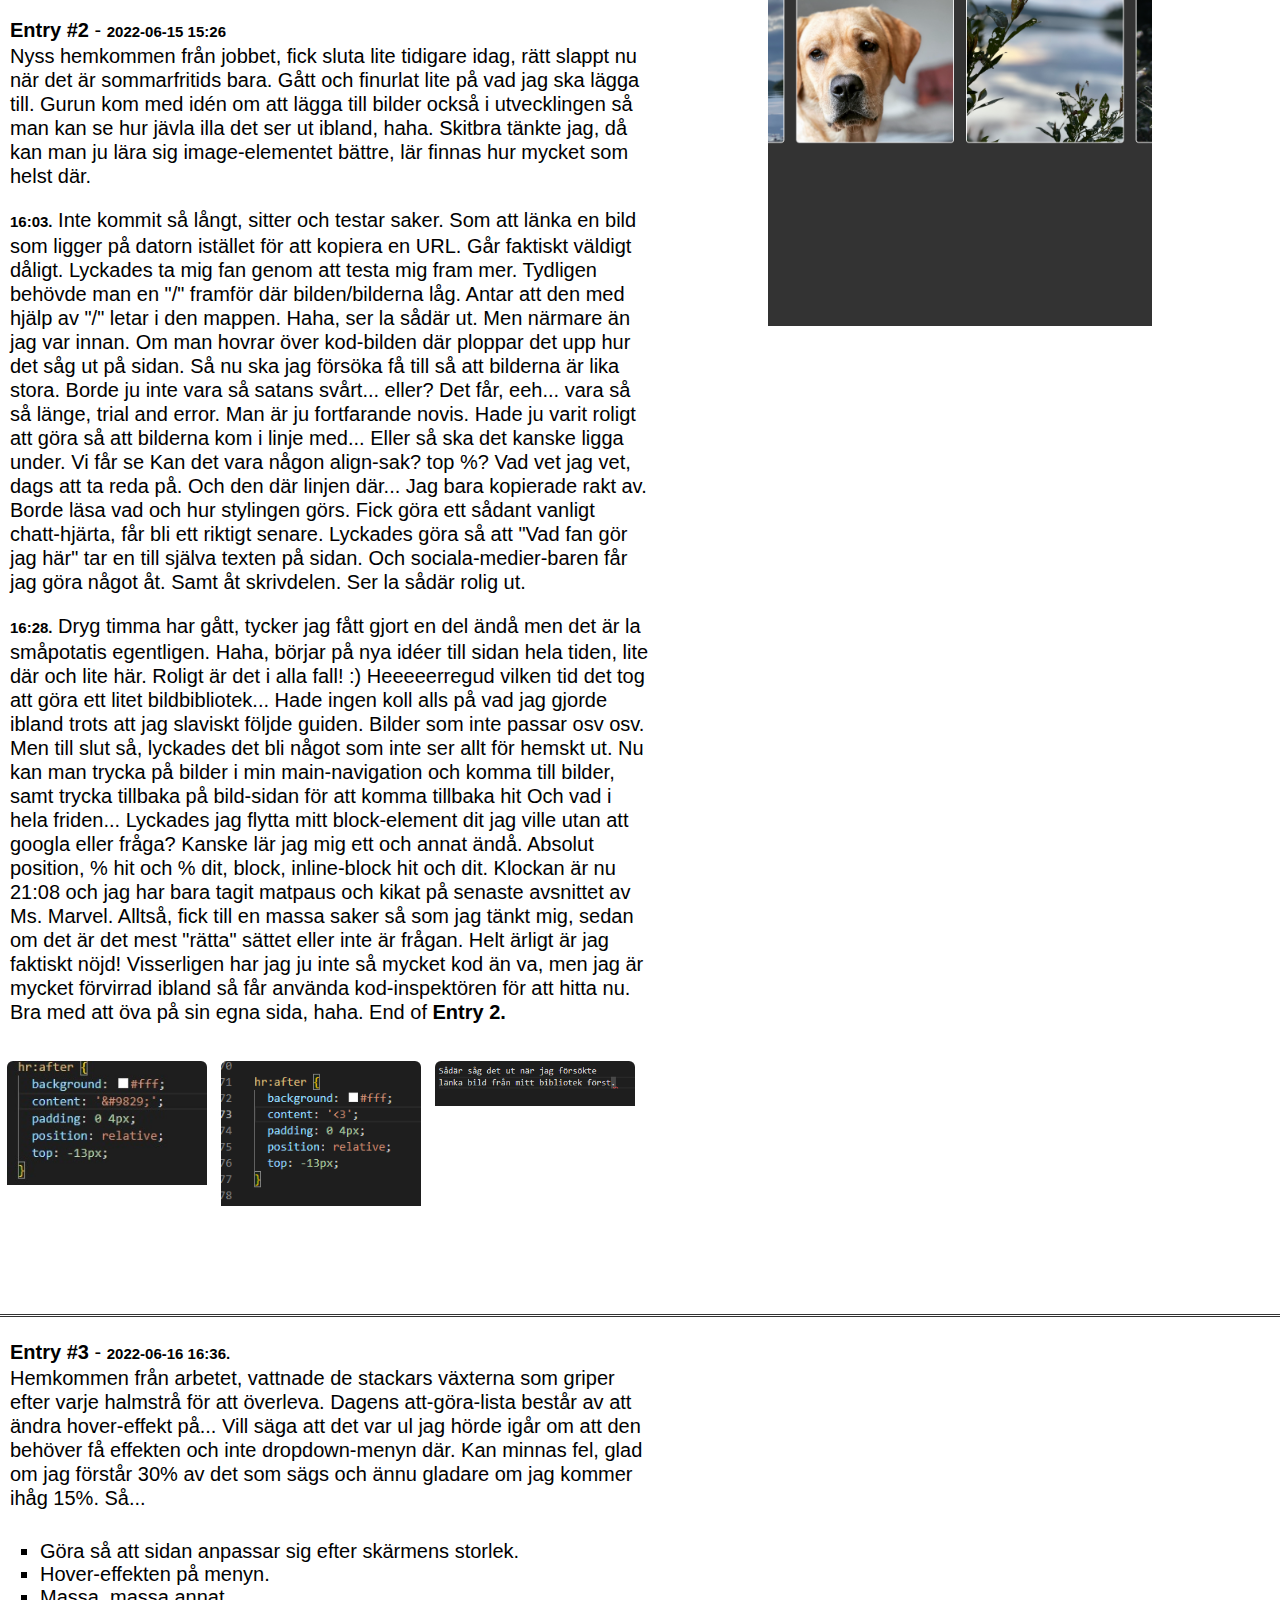
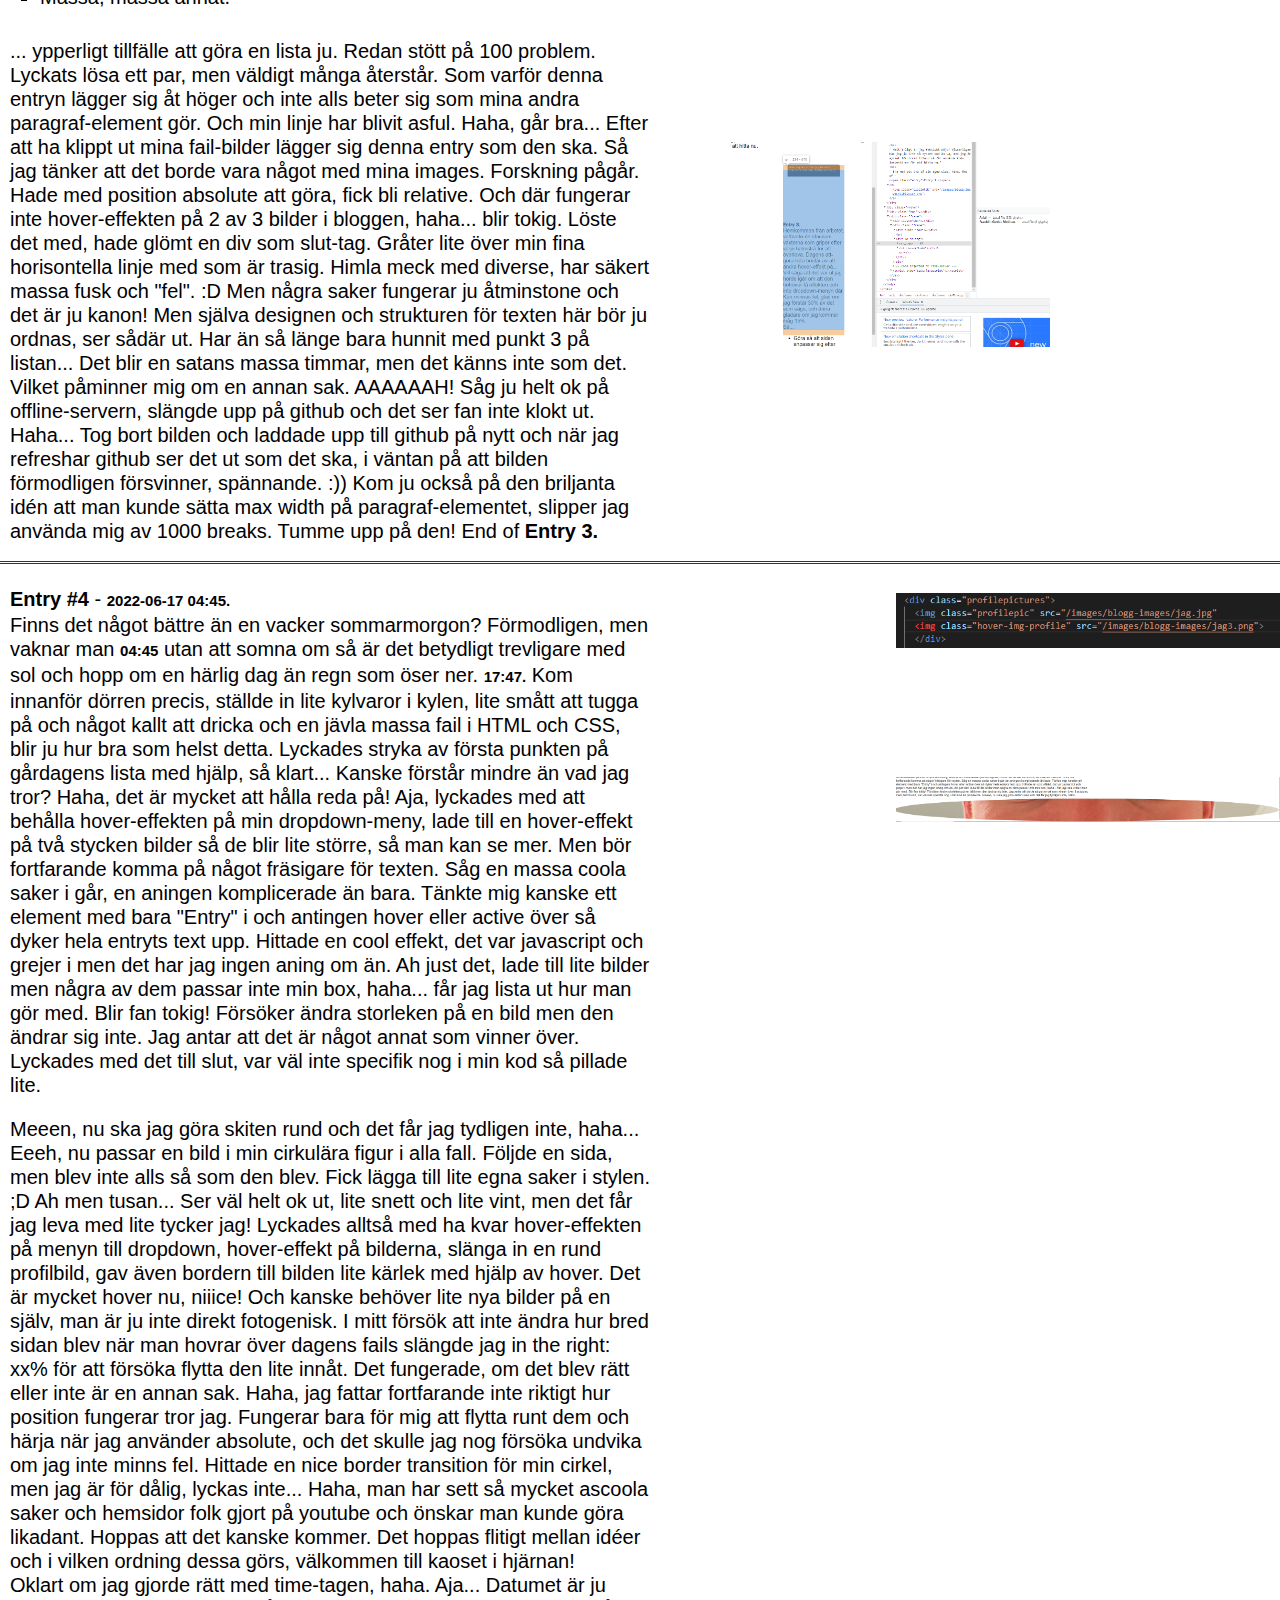
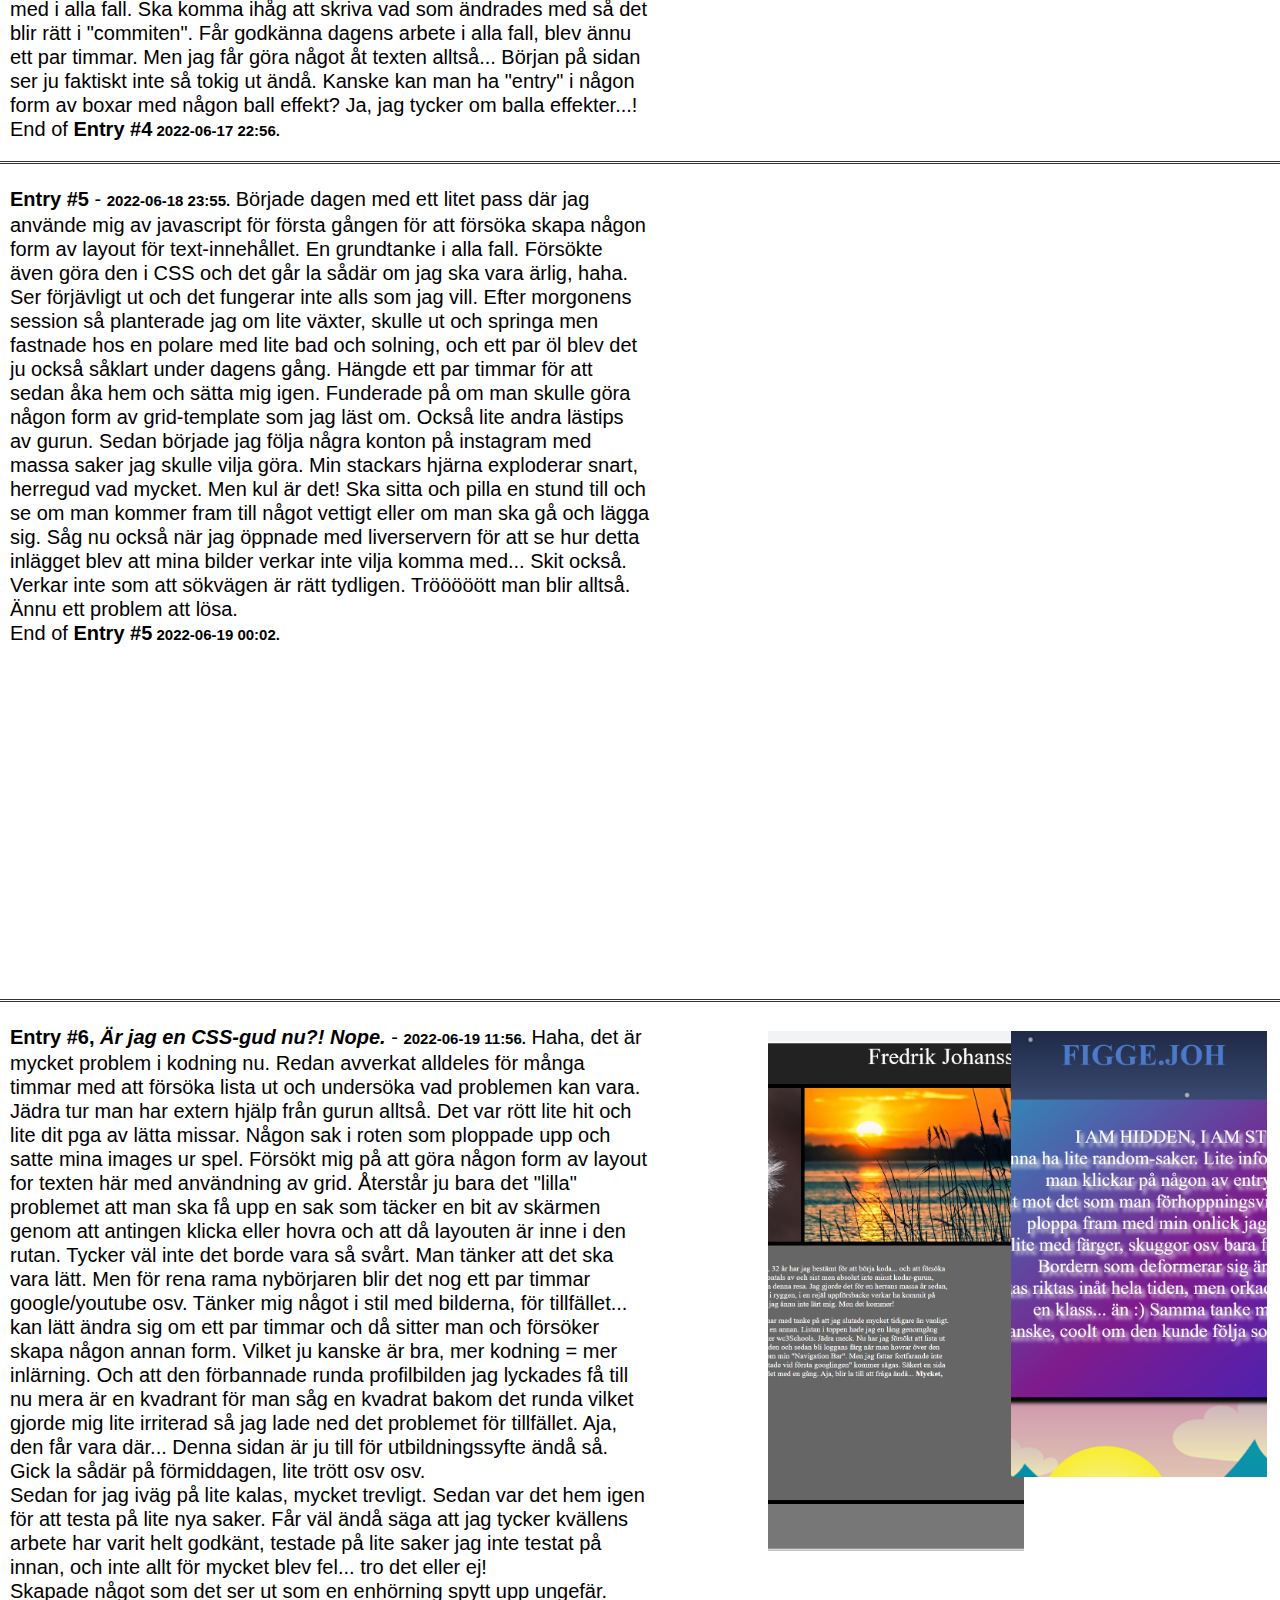
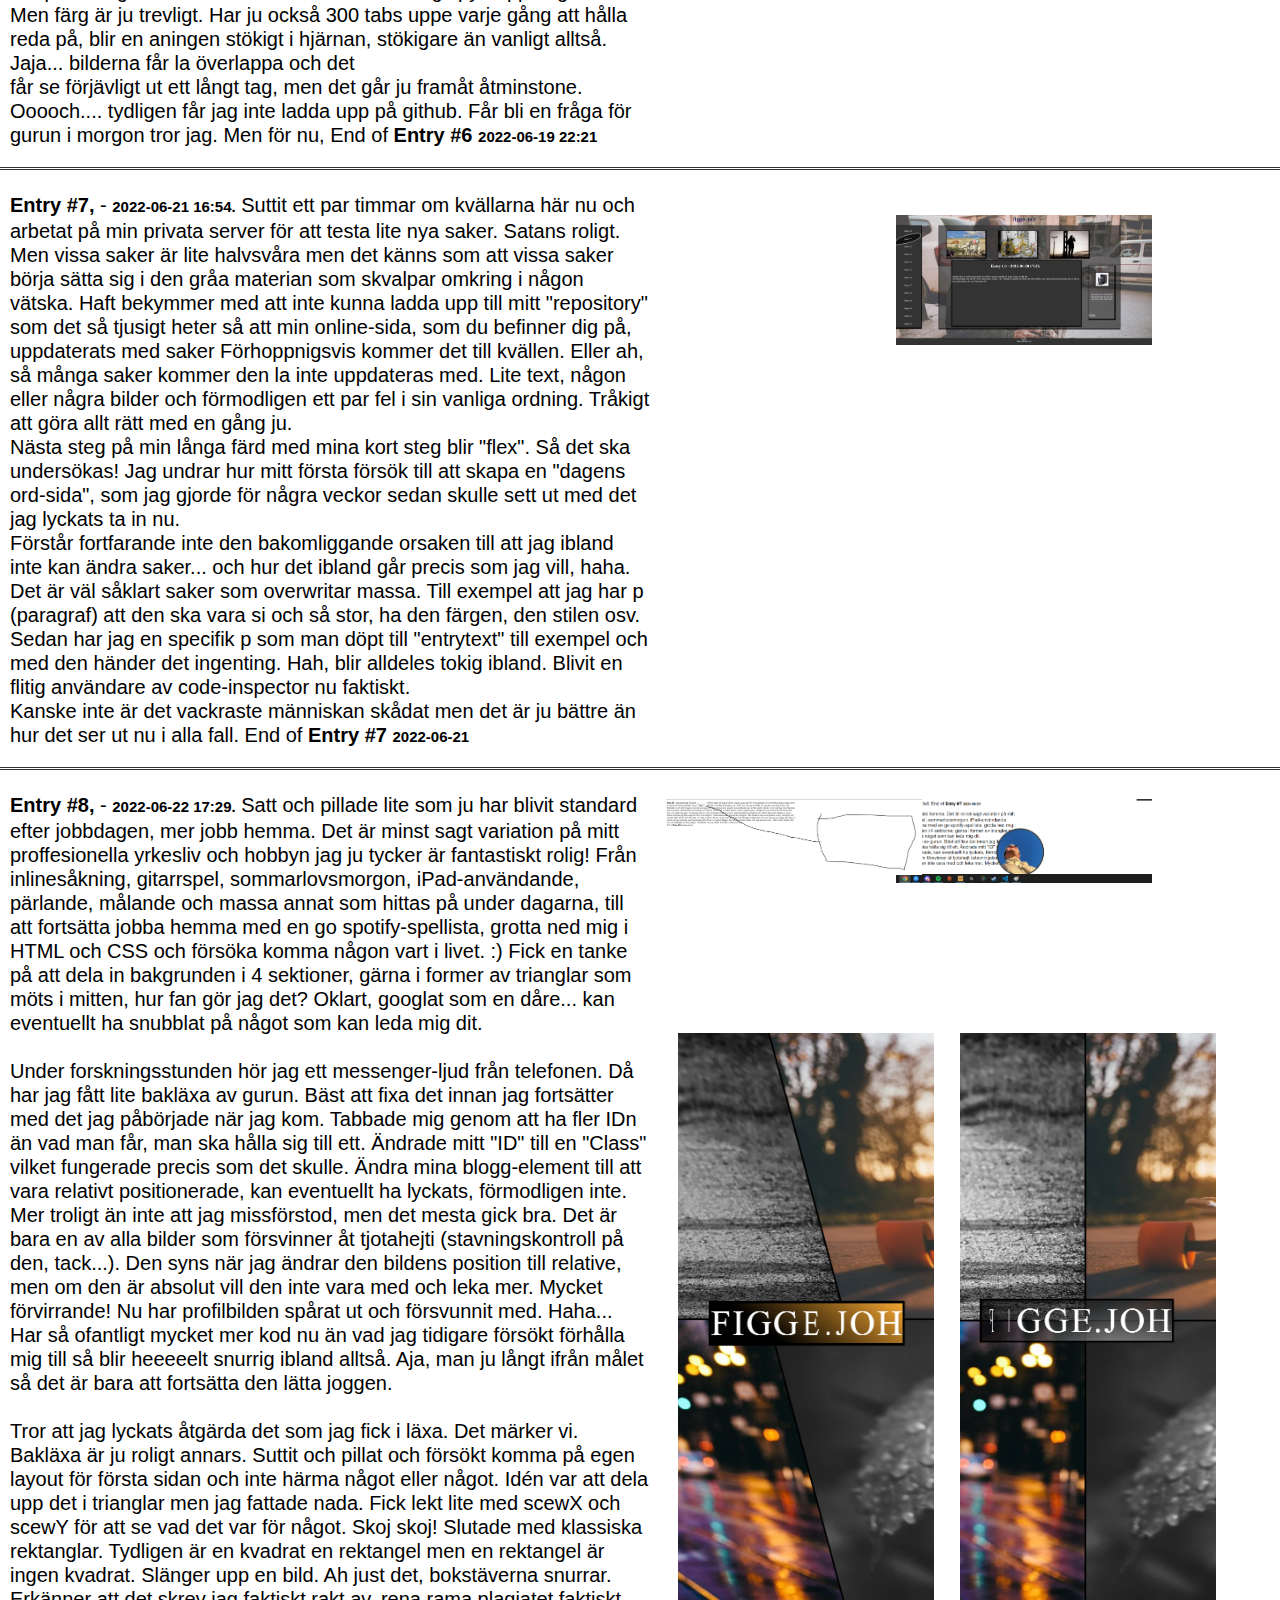
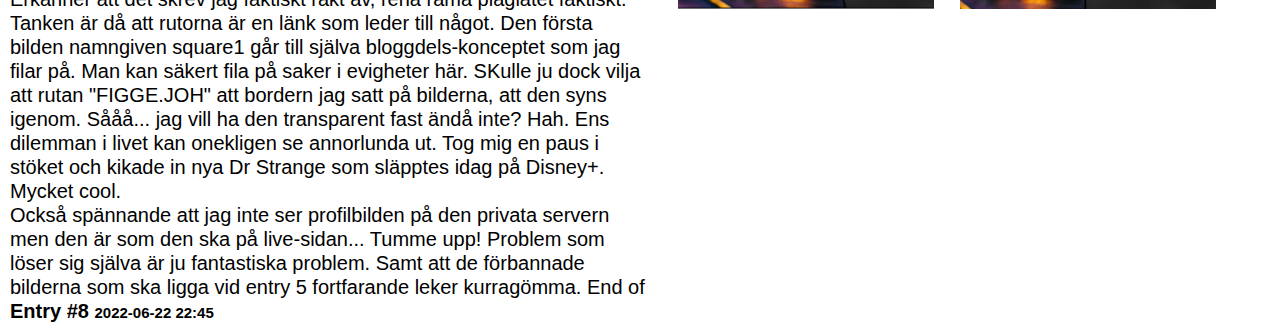
==== commit 7d8774d6: "Changed IDs to classes, added text and imgages" ====
--- a/index.html
+++ b/index.html
@@ -38,13 +38,14 @@
     </nav>
 
     <q class="content-q">&#8211How is it that you can love someone even more with time?"<br> "&#8211Because the longer the story, my love, the more you fill the book.</q>
+
+    
     <img class="profilepicture" src="/images/blogg-images/jag3.jpg">
 
-
     
 
-  <div id="blogg">
-
+  <div class="blogg">
+    
     <p><span class="entry">Entry &#x23;1</span> - <time>2022-06-14 17:35</time> <br>Fick mig en rejäl snilleblixt att efter ha irrat omkring på denna sfär vi lever på i, snart, 32 år har jag bestämt för att börja koda... och att försöka göra det bra!
     Med hjälp av Google, Youtube, diverse sidor som det verkar finnas miljontals av och sist men absolut inte minst kodar-gurun, tillika mina gamla lärare, Sir Claeson!
     Så... vad kan då vara bättre än att skriva lite om denna resa. Jag gjorde det för en herrans massa år sedan, men jag hade inte motivationen då som jag har nu. Motivationen,
@@ -119,7 +120,7 @@
   <br>
   <br>
 <hr class="linje">
-  <div id="blogg">
+  <div class="blogg">
     <p>
       <span class="entry">Entry &#x23;3</span> - <time>2022-06-16 16:36.</time><br> Hemkommen från arbetet, vattnade de stackars växterna som griper efter varje halmstrå för att överleva. Dagens att-göra-lista består av att ändra hover-effekt på... 
         Vill säga att det var ul jag hörde igår om att den behöver få effekten och inte dropdown-menyn där. Kan minnas fel, glad om jag förstår 30% av det som sägs och ännu gladare om jag kommer ihåg 15%. 
@@ -142,7 +143,7 @@
 </div>
 
 <hr class="linje">
-  <div id="blogg">
+  <div class="blogg">
     <p>
       <span class="entry">Entry &#x23;4</span> - <time> 2022-06-17 04:45.</time><br> Finns det något bättre än en vacker sommarmorgon? Förmodligen, men vaknar man <time>04:45</time> utan att somna om så är det betydligt trevligare med sol och hopp om en härlig dag
       än regn som öser ner. <time>17:47.</time> Kom innanför dörren precis, ställde in lite kylvaror i kylen, lite smått att tugga på och något kallt att dricka och en jävla massa fail i HTML och CSS, blir ju hur bra som helst detta.
@@ -170,7 +171,7 @@
   </div>
 
   <hr class="linje">
-  <div id="blogg">
+  <div class="blogg">
     <p>
       <span class="entry">Entry &#x23;5</span> - <time> 2022-06-18 23:55.</time> Började dagen med ett litet pass där jag använde mig av javascript för första gången för att försöka skapa någon form av layout för text-innehållet. En grundtanke i alla fall.
       Försökte även göra den i CSS och det går la sådär om jag ska vara ärlig, haha. Ser förjävligt ut och det fungerar inte alls som jag vill. Efter morgonens session så planterade jag om lite växter, skulle ut och springa men fastnade hos en polare
@@ -200,7 +201,7 @@
 
 
 <hr class="linje">
-<div id="blogg">
+<div class="blogg">
   <p>
     <span class="entry">Entry &#x23;6, <i>Är jag en CSS-gud nu?! Nope.</i></span> - <time> 2022-06-19 11:56.</time> Haha, det är mycket problem i kodning nu. Redan avverkat alldeles för många timmar med att försöka lista ut och undersöka vad problemen kan vara. Jädra tur man har extern hjälp från gurun alltså.
     Det var rött lite hit och lite dit pga av lätta missar. Någon sak i roten som ploppade upp och satte mina images ur spel. Försökt mig på att göra någon form av layout for texten här med användning av grid. Återstår ju bara det "lilla" problemet att man ska få upp
@@ -219,7 +220,7 @@
 
 
 <hr class="linje">
-<div id="blogg">
+<div class="blogg">
   <p>
     <span class="entry">Entry &#x23;7, </span> - <time> 2022-06-21 16:54.</time> Suttit ett par timmar om kvällarna här nu och arbetat på min privata server för att testa lite nya saker. Satans roligt. Men vissa saker är lite halvsvåra men det känns
     som att vissa saker börja sätta sig i den gråa materian som skvalpar omkring i någon vätska. Haft bekymmer med att inte kunna ladda upp till mitt "repository" som det så tjusigt heter så att min online-sida, som du befinner dig på, uppdaterats med saker
@@ -236,10 +237,41 @@
 
 
 </div>
-
-
-
-  <img class="profilepicture" src="images/blogg-images/jag3.jpg">
+<hr class="linje">
+<div class="blogg">
+  <p>
+    <span class="entry">Entry &#x23;8, </span> - <time> 2022-06-22 17:29.</time> Satt och pillade lite som ju har blivit standard efter jobbdagen, mer jobb hemma. Det är minst sagt variation på mitt proffesionella yrkesliv och hobbyn
+    jag ju tycker är fantastiskt rolig! Från inlinesåkning, gitarrspel, sommarlovsmorgon, iPad-användande, pärlande, målande och massa annat som hittas på under dagarna, till att fortsätta jobba hemma med en go spotify-spellista, grotta ned mig i HTML och CSS
+    och försöka komma någon vart i livet. :) Fick en tanke på att dela in bakgrunden i 4 sektioner, gärna i former av trianglar som möts i mitten, hur fan gör jag det? Oklart, googlat som en dåre... kan eventuellt ha snubblat på något som kan leda mig dit.
+    <br>
+    <br>
+    Under forskningsstunden hör jag ett messenger-ljud från telefonen. Då har jag fått lite bakläxa av gurun. Bäst att fixa det innan jag fortsätter med det jag påbörjade när jag kom. Tabbade mig genom att ha fler IDn än vad man får, man ska hålla sig till ett.
+    Ändrade mitt "ID" till en "Class" vilket fungerade precis som det skulle. Ändra mina blogg-element till att vara relativt positionerade, kan eventuellt ha lyckats, förmodligen inte. Mer troligt än inte att jag missförstod, men det mesta gick bra. Det är bara 
+    en av alla bilder som försvinner åt tjotahejti (stavningskontroll på den, tack...). Den syns när jag ändrar den bildens position till relative, men om den är absolut vill den inte vara med och leka mer. Mycket förvirrande! Nu har profilbilden spårat ut
+    och försvunnit med. Haha... Har så ofantligt mycket mer kod nu än vad jag tidigare försökt förhålla mig till så blir heeeeelt snurrig ibland alltså. Aja, man ju långt ifrån målet så det är bara att fortsätta den lätta joggen.
+    <br>
+    <br>
+    Tror att jag lyckats åtgärda det som
+    jag fick i läxa. Det märker vi. Bakläxa är ju roligt annars. Suttit och pillat och försökt komma på egen layout för första sidan och inte härma något eller något. Idén var att dela upp det i trianglar men jag fattade nada. Fick lekt lite med scewX och scewY för att 
+    se vad det var för något. Skoj skoj! Slutade med klassiska rektanglar. Tydligen är en kvadrat en rektangel men en rektangel är ingen kvadrat. Slänger upp en bild. Ah just det, bokstäverna snurrar. Erkänner att det skrev jag faktiskt rakt av, rena rama
+    plagiatet faktiskt. Tanken är då att rutorna är en länk som leder till något. Den första bilden namngiven square1 går till själva bloggdels-konceptet som jag filar på. Man kan säkert fila på saker i evigheter här. SKulle ju dock vilja att rutan "FIGGE.JOH"
+    att bordern jag satt på bilderna, att den syns igenom. Sååå... jag vill ha den transparent fast ändå inte? Hah. Ens dilemman i livet kan onekligen se annorlunda ut. Tog mig en paus i stöket och kikade in nya Dr Strange som släpptes idag på Disney+. Mycket cool.
+    <br>
+    Också spännande att jag inte ser profilbilden på den privata servern men den är som den ska på live-sidan... Tumme upp! Problem som löser sig själva är ju fantastiska problem. Samt att de förbannade bilderna som ska ligga vid entry 5 fortfarande leker kurragömma.
+     End of <span class="entry">Entry &#x23;8</span> 
+    <time> 2022-06-22 22:45 </time>
+  </p>
+
+  <img class="whathappened" src="images/blogg-images/vadhänderhär.png">
+  <img class="whathappened2" src="images/blogg-images/skavaradär.png">
+  <img class="layout2" src="images/blogg-images/layout2.png">
+  <img class="skew" src="images/blogg-images/skew.png">
+
+
+  </div>
+
+
+
 
 </body>
 </html>--- a/bgstyle.css
+++ b/bgstyle.css
@@ -88,7 +88,8 @@
   top: -13px;
 }
 
-#blogg {
+.blogg {
+  position: relative;
   display: inline;
   font-size: 10px;
 }
@@ -310,7 +311,7 @@
   width: 30%;
   height: 30%;
   float: right;
-  top: 145%;
+  top: 500px;
   left: 60%;
 }
 
@@ -341,7 +342,7 @@
 .profilepicture {
   position: absolute;
   right: 46%;
-  top: 30%;
+  top: 20%;
   height: 200px;
   width: 200px;
   border: 5px solid;
@@ -363,7 +364,7 @@
   display: block;
   right: 0;
   width: 30%;
-  top: 235%;
+  top: 16px;
 }
 
 .jagfail {
@@ -371,7 +372,7 @@
   display: block;
   right: 0;
   width: 30%;
-  top: 250%;
+  top: 200px;
 }
 
 .redalert:hover {
@@ -387,10 +388,10 @@
 }
 
 .javascript {
-  position: absolute;
+  position: relative;
   width: 20%;
   right: 20%;
-  top: 285%;
+  top: 16px;
 }
 
 .javascript:hover {
@@ -401,23 +402,23 @@
 
 .textlayout {
   position: absolute;
-  width: 20%;
+  width: 100%;
+  right: 100%;
+  top: 50px;
+}
+
+.textlayout:hover {
+  position: absolute;
+  -webkit-transform: scale(1.5);
+  transform: scale(1.5);
+}
+
+.gridlayout1 {
+  position: absolute;
+  width: 20%;
+  height: 70%;
   right: 20%;
-  top: 300%;
-}
-
-.textlayout:hover {
-  position: absolute;
-  -webkit-transform: scale(1.5);
-  transform: scale(1.5);
-}
-
-.gridlayout1 {
-  position: absolute;
-  width: 20%;
-  height: 20%;
-  right: 20%;
-  top: 325%;
+  top: 16px;
 }
 
 .gridlayout1:hover {
@@ -429,9 +430,9 @@
 .colorful {
   position: absolute;
   width: 20%;
-  height: 20%;
+  height: 60%;
   right: 1%;
-  top: 330%;
+  top: 16px;
 }
 
 .colorful:hover {
@@ -444,7 +445,7 @@
   position: absolute;
   width: 20%;
   right: 10%;
-  top: 357%;
+  top: 32px;
 }
 
 .bloggstyle:hover {
@@ -453,7 +454,59 @@
   transform: scale(1.5);
 }
 
-
+.whathappened {
+  position: absolute;
+  width: 20%;
+  right: 10%;
+  top: 16px;
+}
+
+.whathappened2 {
+  position: absolute;
+  width: 20%;
+  right: 28%;
+  top: 16px;
+}
+
+.whathappened:hover {
+  position: absolute;
+  -webkit-transform: scale(1.5);
+  transform: scale(1.5);
+}
+
+.whathappened2:hover {
+  position: absolute;
+  -webkit-transform: scale(1.5);
+  transform: scale(1.5);
+}
+
+.layout2 {
+  position: absolute;
+  width: 20%;
+  height: 50%;
+  top: 250px;
+  right: 5%;
+}
+
+.skew {
+  position: absolute;
+  width: 20%;
+  height: 50%;
+  top: 250px;
+  right: 27%;
+}
+
+.layout2:hover {
+  position: absolute;
+  -webkit-transform: scale(1.5);
+  transform: scale(1.5);
+}
+
+.skew:hover {
+  position: absolute;
+  -webkit-transform: scale(1.5);
+  transform: scale(1.5);
+}
 
 @keyframes pulse {
   0% {
